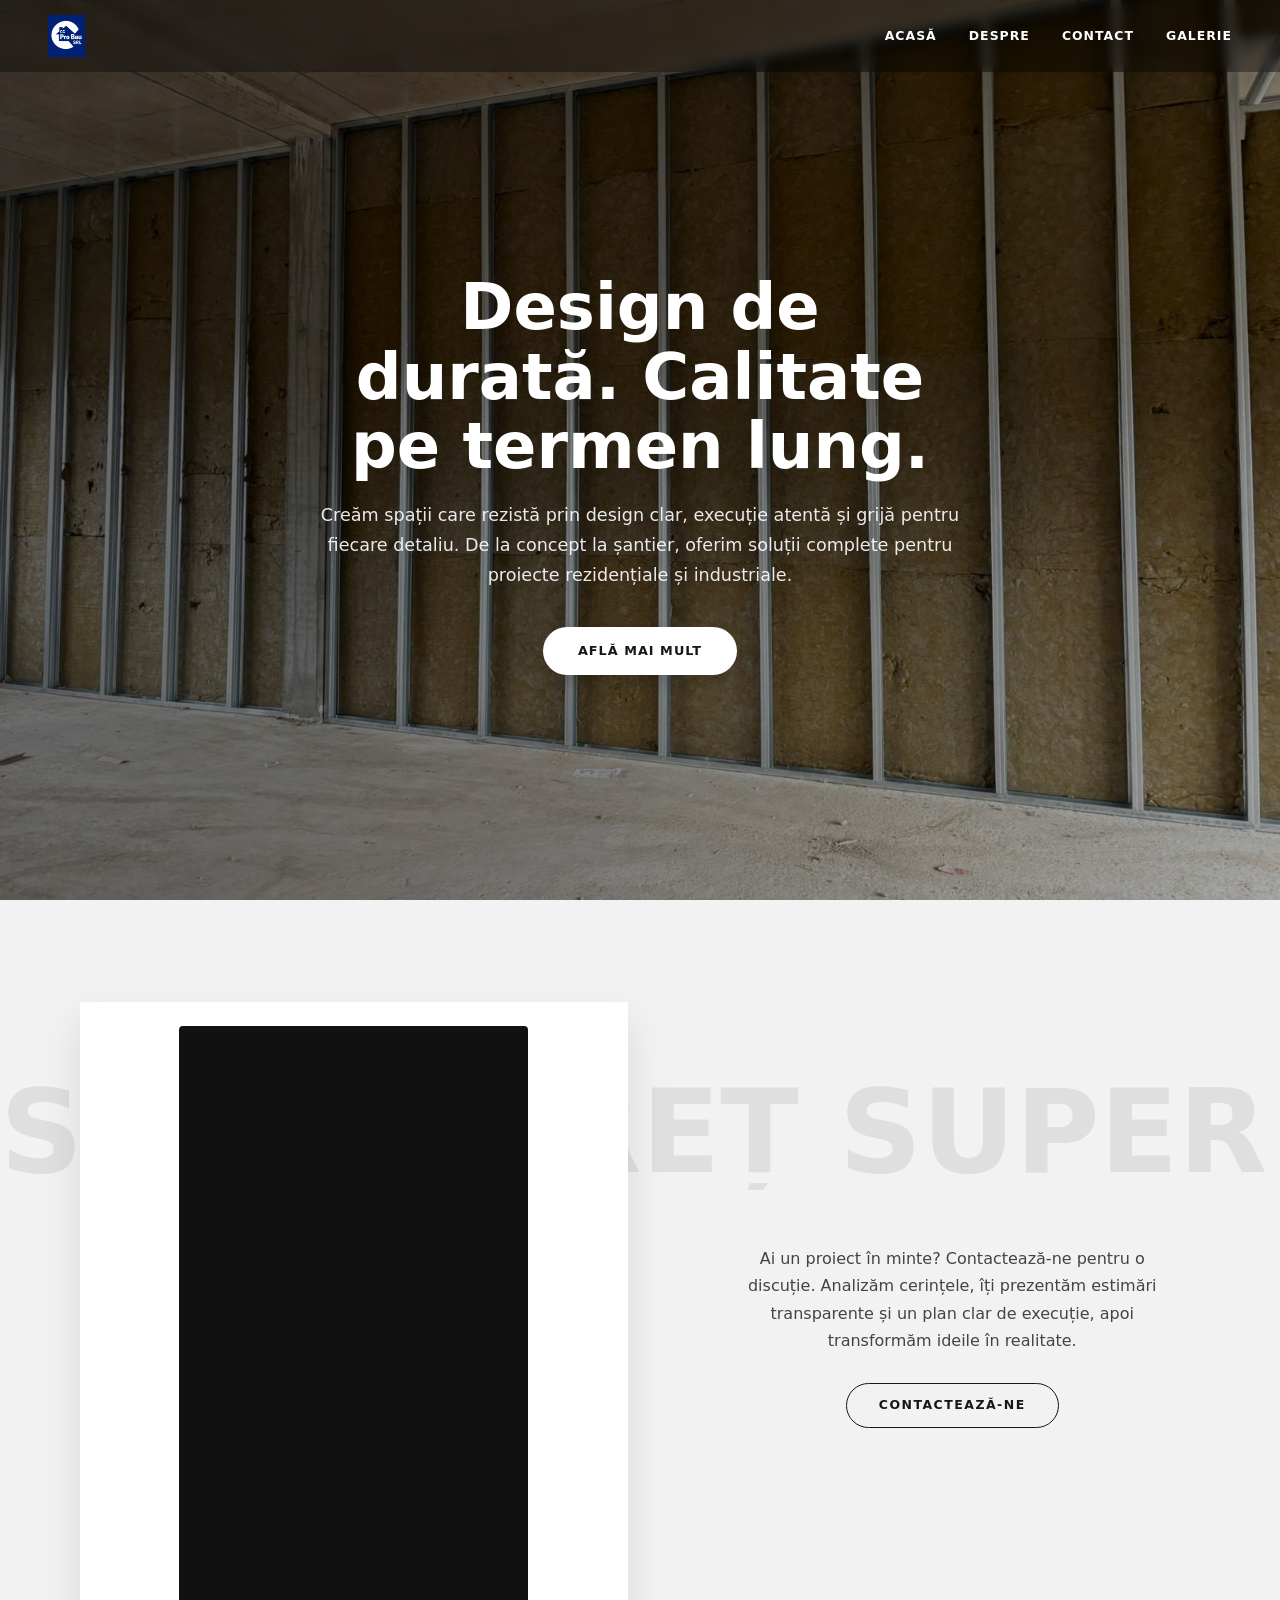
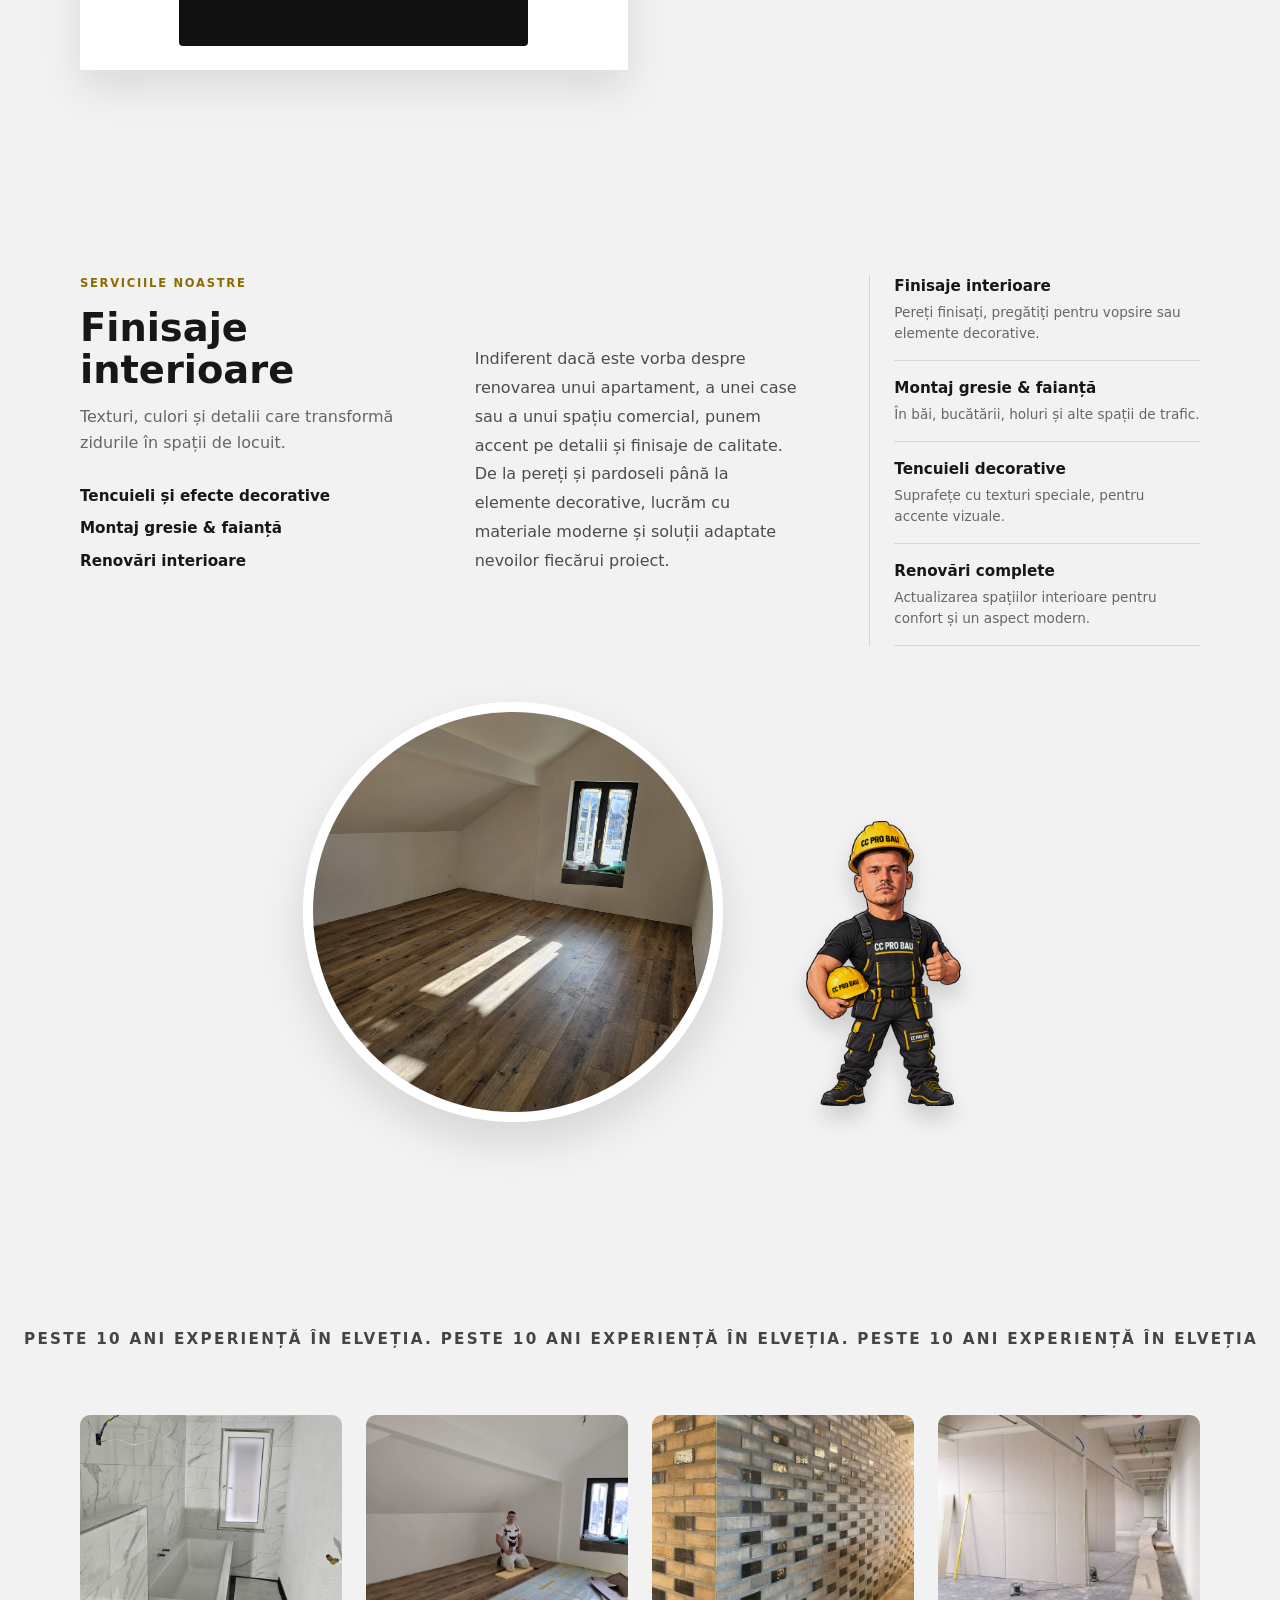
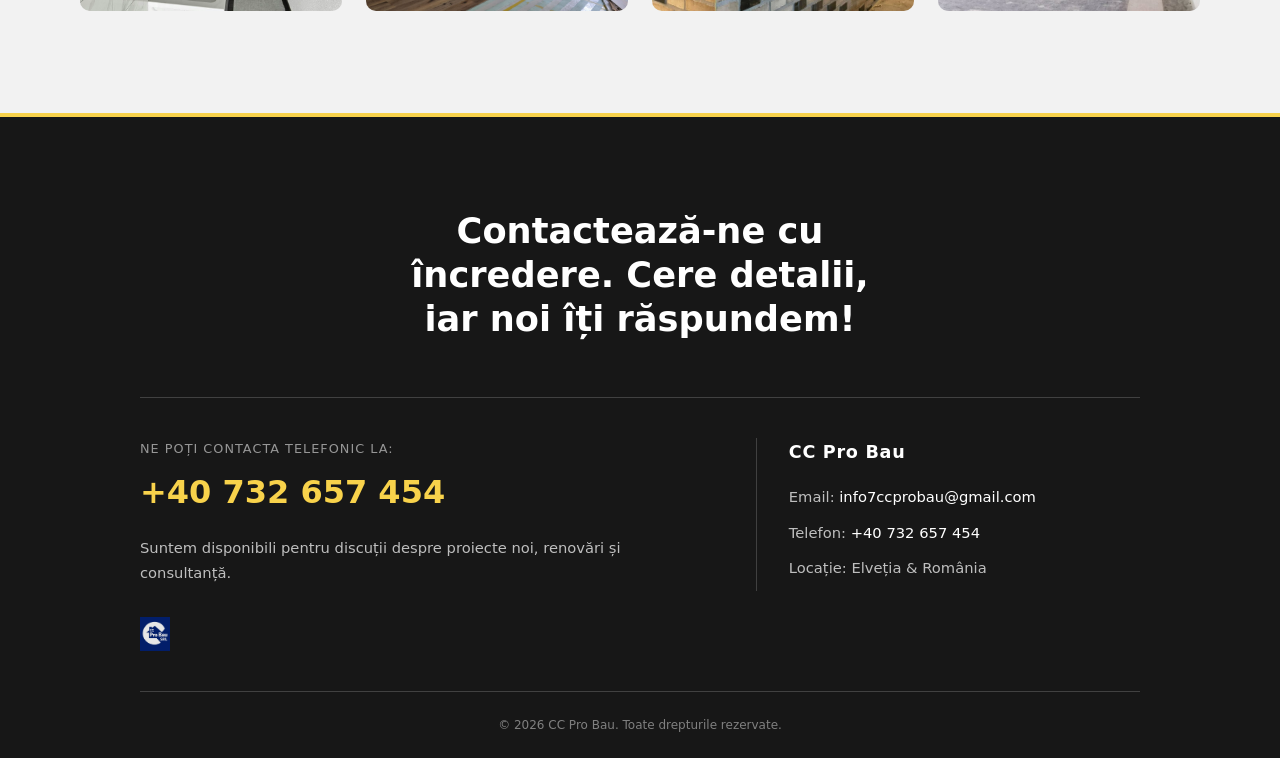
==== index.html @ 1ccd71c6 "Update index.html" ====
<!DOCTYPE html>
<html lang="ro">
<head>
    <meta charset="UTF-8">
    <meta name="viewport" content="width=device-width, initial-scale=1.0">

    <title>CC Pro Bau - Construcții și finisaje interioare</title>

    <meta
        name="description"
        content="CC Pro Bau oferă servicii de construcții, finisaje interioare și renovări în Elveția și România."
    >

    <link rel="stylesheet" href="style.css">
</head>

<body>

    <!-- HEADER + MENIU -->
    <header class="site-header">
        <div class="logo">
            <a href="#acasa" aria-label="CC Pro Bau - Acasă">
                <img
                    src="meta/logo/logo_ccprobau.png"
                    alt="Logo CC Pro Bau"
                >
            </a>
        </div>

        <nav class="main-nav" aria-label="Navigație principală">
            <a href="#acasa">Acasă</a>
            <a href="#despre">Despre</a>
            <a href="#contact">Contact</a>
            <a href="galerie.html">Galerie</a>
        </nav>
    </header>


    <main>

        <!-- SECTIUNE HERO -->
        <section id="acasa" class="hero">
            <div class="hero-overlay"></div>

            <div class="hero-content">
                <h1>
                    Design de durată. Calitate pe termen lung.
                </h1>

                <p>
                    Creăm spații care rezistă prin design clar, execuție atentă
                    și grijă pentru fiecare detaliu. De la concept la șantier,
                    oferim soluții complete pentru proiecte rezidențiale și industriale.
                </p>

                <a href="#contact" class="hero-button">
                    Află mai mult
                </a>
            </div>
        </section>


        <!-- SECTIUNE PROMO + VIDEO -->
        <section class="promo-section">
            <div class="promo-marquee" aria-hidden="true">
                <div class="promo-marquee-inner">
                    SUPER PREȚ
                    SUPER PREȚ
                    SUPER PREȚ
                    SUPER PREȚ
                    SUPER PREȚ
                    SUPER PREȚ
                    SUPER PREȚ
                    SUPER PREȚ
                    SUPER PREȚ
                    SUPER PREȚ
                </div>
            </div>

            <div class="promo-content">
                <!-- VIDEO CONTROLAT DE script.js -->
                <div class="promo-video-box">
                    <video id="promoPlaylist" autoplay muted playsinline>
                      <!--  Browserul tău nu suportă redarea videoclipurilor. -->
                    </video>
                </div>

                <div class="promo-text">
                    <p>
                        Ai un proiect în minte? Contactează-ne pentru o discuție.
                        Analizăm cerințele, îți prezentăm estimări transparente
                        și un plan clar de execuție, apoi transformăm ideile în realitate.
                    </p>

                    <a href="#contact" class="promo-button">
                        Contactează-ne
                    </a>
                </div>

            </div>
        </section>


        <!-- SECTIUNE DESPRE / SERVICII -->
        <section id="despre" class="services-section">
            <div class="services-content">

                <div class="services-text">

                    <!-- COLOANA STÂNGA -->
                    <div class="services-left-block">
                        <span class="section-label">
                            Serviciile noastre
                        </span>

                        <h2>
                            Finisaje interioare
                        </h2>

                        <p class="services-tagline">
                            Texturi, culori și detalii care transformă
                            zidurile în spații de locuit.
                        </p>

                        <h3>
                            Tencuieli și efecte decorative
                        </h3>

                        <h3>
                            Montaj gresie &amp; faianță
                        </h3>

                        <h3>
                            Renovări interioare
                        </h3>
                    </div>


                    <!-- COLOANA CENTRALĂ -->
                    <div class="services-center-block">
                        <p>
                            Indiferent dacă este vorba despre renovarea unui apartament,
                            a unei case sau a unui spațiu comercial, punem accent pe detalii
                            și finisaje de calitate.

                            De la pereți și pardoseli până la elemente decorative,
                            lucrăm cu materiale moderne și soluții adaptate
                            nevoilor fiecărui proiect.
                        </p>
                    </div>


                    <!-- COLOANA DREAPTA -->
                    <div class="services-right-block">

                        <div class="service-item">
                            <div class="service-title">
                                Finisaje interioare
                            </div>

                            <div class="service-desc">
                                Pereți finisați, pregătiți pentru vopsire
                                sau elemente decorative.
                            </div>
                        </div>

                        <div class="service-item">
                            <div class="service-title">
                                Montaj gresie &amp; faianță
                            </div>

                            <div class="service-desc">
                                În băi, bucătării, holuri și alte spații de trafic.
                            </div>
                        </div>

                        <div class="service-item">
                            <div class="service-title">
                                Tencuieli decorative
                            </div>

                            <div class="service-desc">
                                Suprafețe cu texturi speciale, pentru accente vizuale.
                            </div>
                        </div>

                        <div class="service-item">
                            <div class="service-title">
                                Renovări complete
                            </div>

                            <div class="service-desc">
                                Actualizarea spațiilor interioare pentru confort
                                și un aspect modern.
                            </div>
                        </div>

                    </div>

                </div>


                <!-- IMAGINE SERVICII -->
<div class="services-visual">
    <div class="services-image">
        <img
            src="meta/PHOTO-2026-09-03-15-33-26.jpg"
            alt="Finisaje interioare realizate de CC Pro Bau"
            loading="lazy"
        >
    </div>

    <div class="mascot">
        <img
            src="meta/mini_char/556351E5-5E4A-45DC-A8CB-64427F427617.png"
            alt="Mascota CC Pro Bau"
            loading="lazy"
        >
    </div>
</div>

            </div>
        </section>


        <!-- SECTIUNE EXPERIENȚĂ ÎN ELVEȚIA -->
        <section class="experience-section">

            <div class="experience-marquee" aria-hidden="true">
                <div class="experience-marquee-inner">
                     PESTE 10 ANI EXPERIENȚĂ ÎN ELVEȚIA.
                     PESTE 10 ANI EXPERIENȚĂ ÎN ELVEȚIA.
                     PESTE 10 ANI EXPERIENȚĂ ÎN ELVEȚIA.
                     PESTE 10 ANI EXPERIENȚĂ ÎN ELVEȚIA.
                     PESTE 10 ANI EXPERIENȚĂ ÎN ELVEȚIA.
                     PESTE 10 ANI EXPERIENȚĂ ÎN ELVEȚIA.
                     PESTE 10 ANI EXPERIENȚĂ ÎN ELVEȚIA.
                     PESTE 10 ANI EXPERIENȚĂ ÎN ELVEȚIA.
                     PESTE 10 ANI EXPERIENȚĂ ÎN ELVEȚIA.
                     PESTE 10 ANI EXPERIENȚĂ ÎN ELVEȚIA.
                </div>
            </div>

            <div class="experience-content">
                <div class="experience-grid">
                    <div class="experience-item">
                        <img
                            src="meta/PHOTO_experienta_1.jpg"
                            alt="Proiect CC Pro Bau realizat în Elveția"
                            loading="lazy"
                        >
                    </div>

                    <div class="experience-item">
                        <img
                            src="meta/PHOTO_experienta_2.jpg"
                            alt="Lucrare de construcții realizată de CC Pro Bau"
                            loading="lazy"
                        >
                    </div>

                    <div class="experience-item">
                        <img
                            src="meta/PHOTO_experienta_3.jpg"
                            alt="Finisaje interioare realizate în Elveția"
                            loading="lazy"
                        >
                    </div>

                    <div class="experience-item">
                        <img
                            src="meta/PHOTO_experienta_4.jpg"
                            alt="Proiect de renovare CC Pro Bau"
                            loading="lazy"
                        >
                    </div>
                </div>
            </div>
        </section>
    </main>

    <!-- FOOTER + CONTACT -->
    <footer id="contact" class="site-footer">
        <div class="footer-inner">

            <h2 class="footer-title">
                Contactează-ne cu încredere.
                Cere detalii, iar noi îți răspundem!
            </h2>

            <div class="contact-grid">

                <!-- COLOANA STÂNGA -->
                <div class="contact-left">
                    <p>
                        Ne poți contacta telefonic la:
                    </p>
                    <p class="contact-phone">
                        <a href="tel:+40732657454">
                            +40 732 657 454
                        </a>
                    </p>
                    <p>
                        Suntem disponibili pentru discuții despre proiecte noi,
                        renovări și consultanță.
                    </p>
                    <div class="footer-logo-small">
                        <img
                            src="meta/logo/logo_ccprobau.png"
                            alt="Logo CC Pro Bau"
                            loading="lazy"
                        >
                    </div>
                </div>
                <!-- COLOANA DREAPTA -->
                <div class="contact-right">
                    <p>
                        <strong>CC Pro Bau</strong>
                    </p>
                    <p>
                        Email:
                        <a href="mailto:info7ccprobau@gmail.com">
                            info7ccprobau@gmail.com
                        </a>
                    </p>
                    <p>
                        Telefon:
                        <a href="tel:+40732657454">
                            +40 732 657 454
                        </a>
                    </p>
                    <p>
                        Locație: Elveția &amp; România
                    </p>
                </div>
            </div>
            <div class="footer-bottom">
                &copy; 2026 CC Pro Bau.
                Toate drepturile rezervate.
            </div>
        </div>
    </footer>

    <!-- JavaScript-ul existent pentru videoclipuri -->
    <script src="script.js"></script>

</body>
</html>
---- style.css ----
:root {
    --dark: #171717;
    --dark-soft: #242424;
    --text: #292929;
    --muted: #666;
    --light: #f2f2f2;
    --white: #fff;
    --border: #d5d5d5;
    --accent: #f8d24b;
    --max-width: 1120px;
    --section-space: clamp(4rem, 8vw, 7rem);
    --header-height: 72px;
}

*,
*::before,
*::after {
    box-sizing: border-box;
    margin: 0;
    padding: 0;
}

html {
    scroll-behavior: smooth;
    scroll-padding-top: var(--header-height);
}

body {
    min-width: 320px;
    overflow-x: hidden;
    background: var(--light);
    color: var(--text);
    font-family: system-ui, -apple-system, BlinkMacSystemFont, "Segoe UI", sans-serif;
    line-height: 1.5;
}

img,
video {
    display: block;
    max-width: 100%;
}

section,
footer {
    scroll-margin-top: var(--header-height);
}

/* =========================================================
   HEADER
   ========================================================= */

.site-header {
    position: fixed;
    inset: 0 0 auto;
    z-index: 100;

    display: flex;
    align-items: center;
    justify-content: space-between;

    min-height: var(--header-height);
    padding: .75rem clamp(1rem, 4vw, 3rem);

    background: rgba(0, 0, 0, .35);
    color: var(--white);

    backdrop-filter: blur(6px);
    -webkit-backdrop-filter: blur(6px);
}

.logo,
.logo a {
    display: flex;
    align-items: center;
}

.logo a {
    line-height: 0;
}

.logo img {
    width: auto;
    height: 42px;
}

.main-nav {
    display: flex;
    align-items: center;
    gap: clamp(.8rem, 2.5vw, 2rem);
}

.main-nav a {
    position: relative;
    padding: .5rem 0;

    color: var(--white);
    text-decoration: none;
    text-transform: uppercase;

    font-size: .78rem;
    font-weight: 600;
    letter-spacing: .08em;

    transition: color .25s ease;
}

.main-nav a::after {
    position: absolute;
    right: 0;
    bottom: 0;
    left: 0;

    height: 2px;
    background: var(--accent);
    content: "";

    transform: scaleX(0);
    transition: transform .25s ease;
}

.main-nav a:hover,
.main-nav a:focus-visible {
    color: var(--accent);
}

.main-nav a:hover::after,
.main-nav a:focus-visible::after {
    transform: scaleX(1);
}

/* =========================================================
   HERO
   ========================================================= */

.hero {
    position: relative;

    display: flex;
    align-items: center;
    justify-content: center;

    min-height: 100svh;
    padding: 8rem 1.5rem 5rem;

    background: url("meta/PHOTO_perete_cu_bare.jpg") center / cover;
    color: var(--white);
}

.hero-overlay {
    position: absolute;
    inset: 0;
    background: linear-gradient(
        135deg,
        rgba(0, 0, 0, .68),
        rgba(0, 0, 0, .32)
    );
}

.hero-content {
    position: relative;
    z-index: 1;
    width: min(100%, 760px);
    text-align: center;
}

.hero-content h1 {
    margin-bottom: 1.25rem;
    color: var(--white);
    font-size: clamp(2.4rem, 5vw, 4.5rem);
    font-weight: 650;
    line-height: 1.08;
    text-wrap: balance;
}

.hero-content p {
    max-width: 660px;
    margin: 0 auto 2.25rem;
    color: rgba(255, 255, 255, .9);
    font-size: clamp(.98rem, 1.5vw, 1.1rem);
    line-height: 1.7;
}

/* =========================================================
   BUTOANE
   ========================================================= */

.hero-button,
.promo-button {
    display: inline-block;
    text-decoration: none;
    text-transform: uppercase;
    cursor: pointer;
    transition: .25s ease;
}

.hero-button {
    padding: .9rem 2.2rem;
    border-radius: 999px;
    background: var(--white);
    color: var(--dark);
    font-size: .8rem;
    font-weight: 700;
    letter-spacing: .08em;
    box-shadow: 0 8px 20px rgba(0, 0, 0, .18);
    animation: pulse 2.4s ease-in-out infinite;
}

.hero-button:hover {
    background: var(--accent);
    transform: translateY(-3px);
    box-shadow: 0 12px 26px rgba(0, 0, 0, .3);
}

.promo-button {
    padding: .75rem 2rem;
    border: 1px solid var(--dark);
    border-radius: 999px;
    background: transparent;
    color: var(--dark);
    font-size: .78rem;
    font-weight: 600;
    letter-spacing: .12em;
}

.promo-button:hover {
    background: var(--dark);
    color: var(--white);
    transform: translateY(-3px);
    box-shadow: 0 8px 20px rgba(0, 0, 0, .2);
}

@keyframes pulse {
    0%,
    100% {
        transform: scale(1);
        box-shadow: 0 0 0 rgba(0, 0, 0, 0);
    }

    50% {
        transform: scale(1.02);
        box-shadow: 0 8px 18px rgba(0, 0, 0, .22);
    }
}

/* =========================================================
   PROMO + VIDEO VERTICAL
   ========================================================= */

.promo-section {
    position: relative;
    isolation: isolate;
    overflow: hidden;

    padding: var(--section-space) 1.5rem;
    background: var(--light);
}

.promo-marquee {
    position: absolute;
    top: 20%;
    left: 0;
    z-index: -1;

    width: 100%;
    overflow: hidden;

    color: rgba(0, 0, 0, .08);
    font-size: clamp(3rem, 9vw, 8rem);
    font-weight: 800;
    line-height: 1;
    pointer-events: none;
    white-space: nowrap;
}

.promo-marquee-inner {
    display: inline-block;
    min-width: max-content;
    animation: promo-scroll 28s linear infinite;
}

@keyframes promo-scroll {
    from {
        transform: translateX(0);
    }

    to {
        transform: translateX(-50%);
    }
}

.promo-content {
    display: grid;
    grid-template-columns: minmax(0, 1.05fr) minmax(280px, .95fr);
    align-items: center;
    gap: clamp(2rem, 6vw, 5rem);

    width: min(100%, var(--max-width));
    margin: auto;
}

/* Caseta se adaptește videoclipului vertical */

.promo-video-box {
    display: flex;
    align-items: center;
    justify-content: center;

    width: 100%;
    min-height: 0;
    padding: clamp(.8rem, 2vw, 1.5rem);

    background: var(--white);
    box-shadow: 0 18px 40px rgba(0, 0, 0, .1);
}

/* Format vertical de telefon */

.promo-video-box video {
    width: auto;
    height: min(70vh, 620px);
    max-width: 100%;
    aspect-ratio: 9 / 16;

    background: #111;
    border-radius: 4px;

    object-fit: contain;
}

.promo-text {
    width: min(100%, 430px);
    margin: auto;
    text-align: center;
}

.promo-text p {
    margin-bottom: 1.8rem;
    color: #444;
    line-height: 1.7;
}

/* =========================================================
   SERVICII
   ========================================================= */

.services-section {
    padding: var(--section-space) 1.5rem;
    background: var(--light);
}

.services-content {
    display: flex;
    flex-direction: column;
    gap: 3.5rem;

    width: min(100%, var(--max-width));
    margin: auto;
}

.services-text {
    display: grid;
    grid-template-columns: repeat(3, minmax(0, 1fr));
    align-items: start;
    gap: clamp(2rem, 5vw, 4rem);
}

.services-left-block,
.services-center-block,
.services-right-block {
    min-width: 0;
}

.section-label {
    display: block;
    margin-bottom: .9rem;

    color: #8a6d00;
    font-size: .72rem;
    font-weight: 800;
    letter-spacing: .15em;
    text-transform: uppercase;
}

.services-left-block h2 {
    margin-bottom: .8rem;
    color: var(--dark);
    font-size: clamp(1.8rem, 3vw, 2.6rem);
    line-height: 1.1;
}

.services-tagline {
    margin-bottom: 1.8rem;
    color: var(--muted);
    line-height: 1.65;
}

.services-left-block h3 {
    margin-bottom: .7rem;
    color: var(--dark);
    font-size: .95rem;
    line-height: 1.4;
}

.services-center-block {
    align-self: center;
}

.services-center-block p {
    color: #4c4c4c;
    line-height: 1.8;
}

.services-right-block {
    padding-left: 1.5rem;
    border-left: 1px solid var(--border);
}

.service-item {
    padding-bottom: 1rem;
    border-bottom: 1px solid #d8d8d8;
}

.service-item + .service-item {
    margin-top: 1rem;
}

.service-title {
    margin-bottom: .25rem;
    color: var(--dark);
    font-size: .95rem;
    font-weight: 700;
}

.service-desc {
    color: var(--muted);
    font-size: .85rem;
    line-height: 1.55;
}

.services-visual {
    display: flex;
    align-items: center;
    justify-content: center;
    gap: clamp(1rem, 5vw, 4rem);
    min-height: 360px;
}
.services-image {
    flex: 0 1 420px;
}

.services-image img {
    width: min(100%, 420px);
    aspect-ratio: 1;
    border: 10px solid var(--white);
    border-radius: 50%;

    object-fit: cover;
    box-shadow: 0 20px 45px rgba(0, 0, 0, .12);
}

.mascot {
    flex: 0 1 190px;
    mix-blend-mode: multiply;
    align-self: flex-end;
    margin-bottom: 1rem;
}

.mascot img {
    width: 100%;
    height: auto;
    object-fit: contain;
    filter: drop-shadow(0 12px 10px rgba(0, 0, 0, .16));
    transform-origin: bottom center;
    transition: transform .3s ease;
}

.mascot img:hover {
    transform: translateY(-8px) rotate(2deg);
}
/* =========================================================
   EXPERIENȚĂ
   ========================================================= */

.experience-section {
    overflow: hidden;
    padding: var(--section-space) 1.5rem;
    background: var(--light);
}

.experience-marquee {
    width: 100%;
    margin-bottom: clamp(2rem, 5vw, 4rem);
    overflow: hidden;
    white-space: nowrap;
}

.experience-marquee-inner {
    display: inline-block;
    min-width: max-content;

    color: rgba(0, 0, 0, .72);
    font-size: .95rem;
    font-weight: 600;
    letter-spacing: .15em;
    text-transform: uppercase;

    animation: experience-scroll 30s linear infinite;
}

@keyframes experience-scroll {
    from {
        transform: translateX(-50%);
    }

    to {
        transform: translateX(0);
    }
}

.experience-content {
    width: min(100%, var(--max-width));
    margin: auto;
}

.experience-grid {
    display: grid;
    grid-template-columns: repeat(4, minmax(0, 1fr));
    gap: clamp(.8rem, 2vw, 1.5rem);
}

.experience-item {
    overflow: hidden;
    border-radius: 10px;
    background: #ddd;
}

.experience-item img {
    width: 100%;
    aspect-ratio: 4 / 3;
    object-fit: cover;
    transition: transform .4s ease;
}

.experience-item:hover img {
    transform: scale(1.05);
}

/* =========================================================
   FOOTER ÎMBUNĂTĂȚIT
   ========================================================= */

.site-footer {
    position: relative;
    padding: clamp(4rem, 8vw, 6rem) 1.5rem 1.5rem;
    background: var(--dark);
    color: var(--white);
}

.site-footer::before {
    position: absolute;
    top: 0;
    right: 0;
    left: 0;

    height: 4px;
    background: var(--accent);
    content: "";
}

.footer-inner {
    width: min(100%, 1000px);
    margin: auto;
}

.footer-title {
    max-width: 650px;
    margin: 0 auto 3.5rem;

    color: var(--white);
    font-size: clamp(1.5rem, 3vw, 2.2rem);
    font-weight: 600;
    line-height: 1.25;
    text-align: center;
    text-wrap: balance;
}

.contact-grid {
    display: grid;
    grid-template-columns: minmax(0, 1.15fr) minmax(280px, .85fr);
    gap: clamp(2rem, 8vw, 6rem);
    align-items: start;

    padding: 2.5rem 0;
    border-top: 1px solid rgba(255, 255, 255, .18);
    border-bottom: 1px solid rgba(255, 255, 255, .18);
}

.contact-left,
.contact-right {
    min-width: 0;
}

.contact-left {
    padding-right: 1rem;
}

.contact-left p,
.contact-right p {
    color: rgba(255, 255, 255, .72);
    font-size: .92rem;
    line-height: 1.7;
}

.contact-left p:first-child {
    margin-bottom: .3rem;
    color: rgba(255, 255, 255, .55);
    font-size: .8rem;
    text-transform: uppercase;
    letter-spacing: .08em;
}

.contact-phone {
    margin: .2rem 0 1rem;
}

.contact-phone a {
    color: var(--accent);
    font-size: clamp(1.5rem, 3vw, 2rem);
    font-weight: 700;
    text-decoration: none;
}

.contact-phone a:hover {
    color: var(--white);
}

.contact-right {
    padding-left: 2rem;
    border-left: 1px solid rgba(255, 255, 255, .18);
}

.contact-right p {
    margin-bottom: .65rem;
}

.contact-right p:first-child {
    margin-bottom: 1rem;
}

.contact-right strong {
    color: var(--white);
    font-size: 1.1rem;
    letter-spacing: .04em;
}

.contact-right a {
    color: var(--white);
    overflow-wrap: anywhere;
    text-decoration: none;
}

.contact-right a:hover {
    color: var(--accent);
    text-decoration: underline;
}

.footer-logo-small {
    margin-top: 2rem;
}

.footer-logo-small img {
    width: auto;
    height: 34px;
    opacity: .9;
}

.footer-bottom {
    padding-top: 1.5rem;
    color: rgba(255, 255, 255, .45);
    font-size: .75rem;
    text-align: center;
}

/* =========================================================
   GALERIE
   ========================================================= */

.gallery-page {
    min-height: 100vh;
    padding: calc(var(--header-height) + 5rem) 1.5rem 6rem;
    background: var(--light);
}

.gallery-intro {
    width: min(100%, var(--max-width));
    margin: 0 auto 3rem;
    text-align: center;
}

.gallery-intro h1 {
    margin-bottom: 1rem;
    color: var(--dark);
    font-size: clamp(2.2rem, 5vw, 4rem);
    line-height: 1.1;
}

.gallery-intro p:last-child {
    color: var(--muted);
}

.gallery-grid {
    display: grid;
    grid-template-columns: repeat(3, minmax(0, 1fr));
    gap: 1rem;

    width: min(100%, var(--max-width));
    margin: auto;
}

.gallery-item {
    position: relative;
    overflow: hidden;
    margin: 0;

    border-radius: 10px;
    background: #ddd;
    box-shadow: 0 8px 20px rgba(0, 0, 0, .08);
}

.gallery-item img {
    width: 100%;
    aspect-ratio: 4 / 3;
    object-fit: cover;
    transition: transform .4s ease, filter .4s ease;
}

.gallery-item figcaption {
    position: absolute;
    right: 0;
    bottom: 0;
    left: 0;

    padding: 1.2rem 1rem .9rem;
    background: linear-gradient(to top, rgba(0, 0, 0, .78), transparent);

    color: var(--white);
    font-size: .85rem;
    font-weight: 600;

    transform: translateY(100%);
    transition: transform .3s ease;
}

.gallery-item:hover img {
    filter: brightness(.8);
    transform: scale(1.05);
}

.gallery-item:hover figcaption {
    transform: translateY(0);
}

/* =========================================================
   TABLETĂ
   ========================================================= */

@media (max-width: 900px) {
    .services-text {
        grid-template-columns: repeat(2, minmax(0, 1fr));
    }

    .services-left-block {
        grid-column: 1;
    }

    .services-center-block {
        grid-column: 2;
        align-self: start;
    }

    .services-right-block {
        grid-column: 1 / -1;
        padding-top: 1.5rem;
        padding-left: 0;
        border-top: 1px solid var(--border);
        border-left: 0;
    }

    .experience-grid,
    .gallery-grid {
        grid-template-columns: repeat(2, minmax(0, 1fr));
    }

    .gallery-item figcaption {
        transform: translateY(0);
    }
}

/* =========================================================
   MOBIL
   ========================================================= */

@media (max-width: 768px) {
    :root {
        --header-height: 116px;
    }

    .site-header {
        align-items: flex-start;
        flex-direction: column;
        gap: .65rem;
        padding-block: .8rem;
        background: rgba(0, 0, 0, .42);
    }

    .logo img {
        height: 36px;
    }

    .main-nav {
        justify-content: space-between;
        width: 100%;
        gap: .5rem;
    }

    .main-nav a {
        font-size: .68rem;
    }

    .hero {
        padding-top: 9rem;
    }

    .promo-content,
    .contact-grid {
        grid-template-columns: 1fr;
    }

    .promo-text {
        width: min(100%, 560px);
    }

    .promo-marquee {
        top: 34%;
        font-size: 3rem;
    }

    /* Video vertical pe mobil */

    .promo-video-box video {
        height: min(72svh, 600px);
        max-height: 600px;
    }

    .contact-grid {
        gap: 2.5rem;
    }

    .contact-left {
        padding-right: 0;
    }

    .contact-right {
        padding-top: 2rem;
        padding-left: 0;
        border-top: 1px solid rgba(255, 255, 255, .18);
        border-left: 0;
    }

    .gallery-page {
        padding-top: calc(var(--header-height) + 4rem);
    }
}

@media (max-width: 600px) {
    .services-text,
    .experience-grid,
    .gallery-grid {
        grid-template-columns: 1fr;
    }

    .services-left-block,
    .services-center-block,
    .services-right-block {
        grid-column: 1 / -1;
    }

    .services-center-block {
        text-align: left;
    }
    
    .services-visual {
        flex-direction: column;
        gap: 1rem;
        min-height: 0;
    }

    .services-image {
        flex-basis: auto;
    }

    .services-image img {
        width: min(100%, 300px);
    }

    .mascot {
        width: min(100%, 150px);
        flex-basis: auto;
        align-self: center;
        margin-bottom: 0;
    }
    
    .experience-item img,
    .gallery-item img {
        aspect-ratio: 16 / 10;
    }

    .promo-video-box {
        padding: .75rem;
    }

    .promo-video-box video {
        height: min(78svh, 560px);
    }
}

/* =========================================================
   FOCUS ȘI ACCESIBILITATE
   ========================================================= */

:focus-visible {
    outline: 3px solid var(--accent);
    outline-offset: 4px;
}

@media (prefers-reduced-motion: reduce) {
    html {
        scroll-behavior: auto;
    }

    *,
    *::before,
    *::after {
        animation-duration: .01ms !important;
        animation-iteration-count: 1 !important;
        transition-duration: .01ms !important;
    }
}
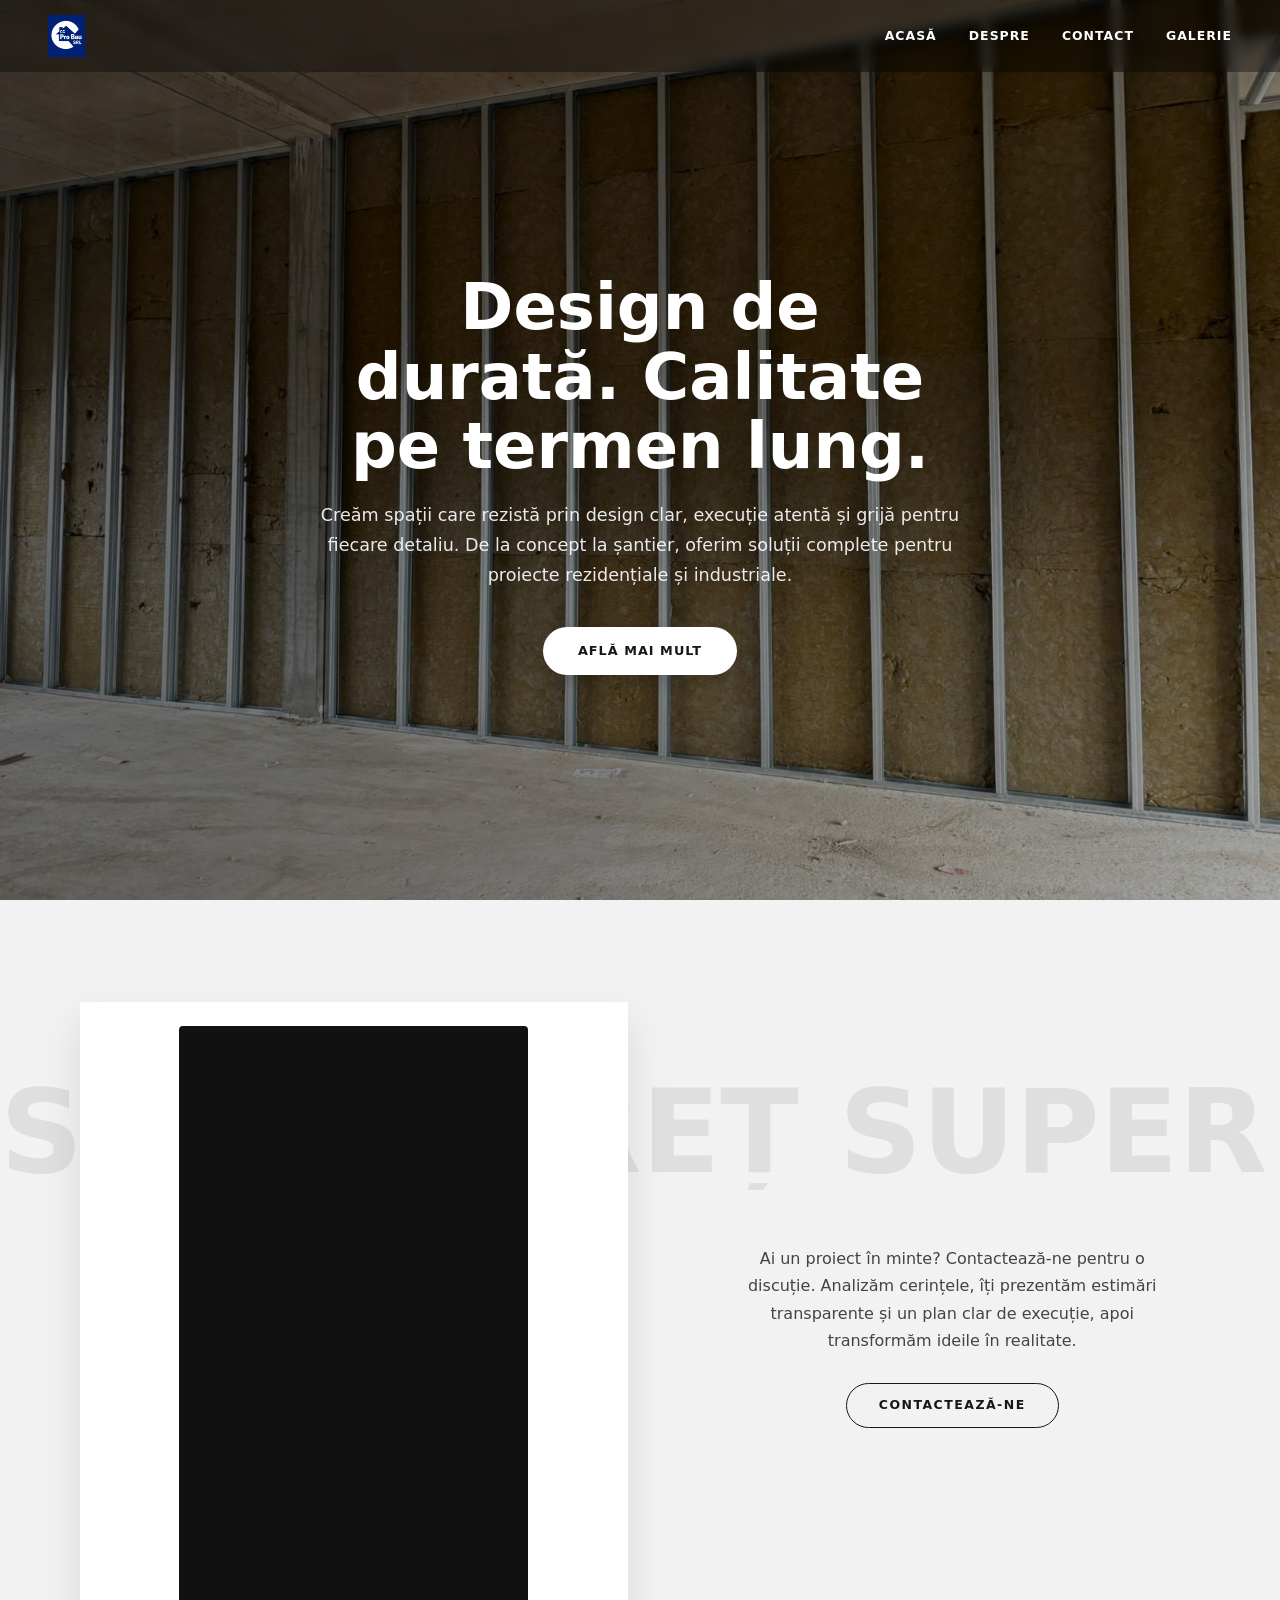
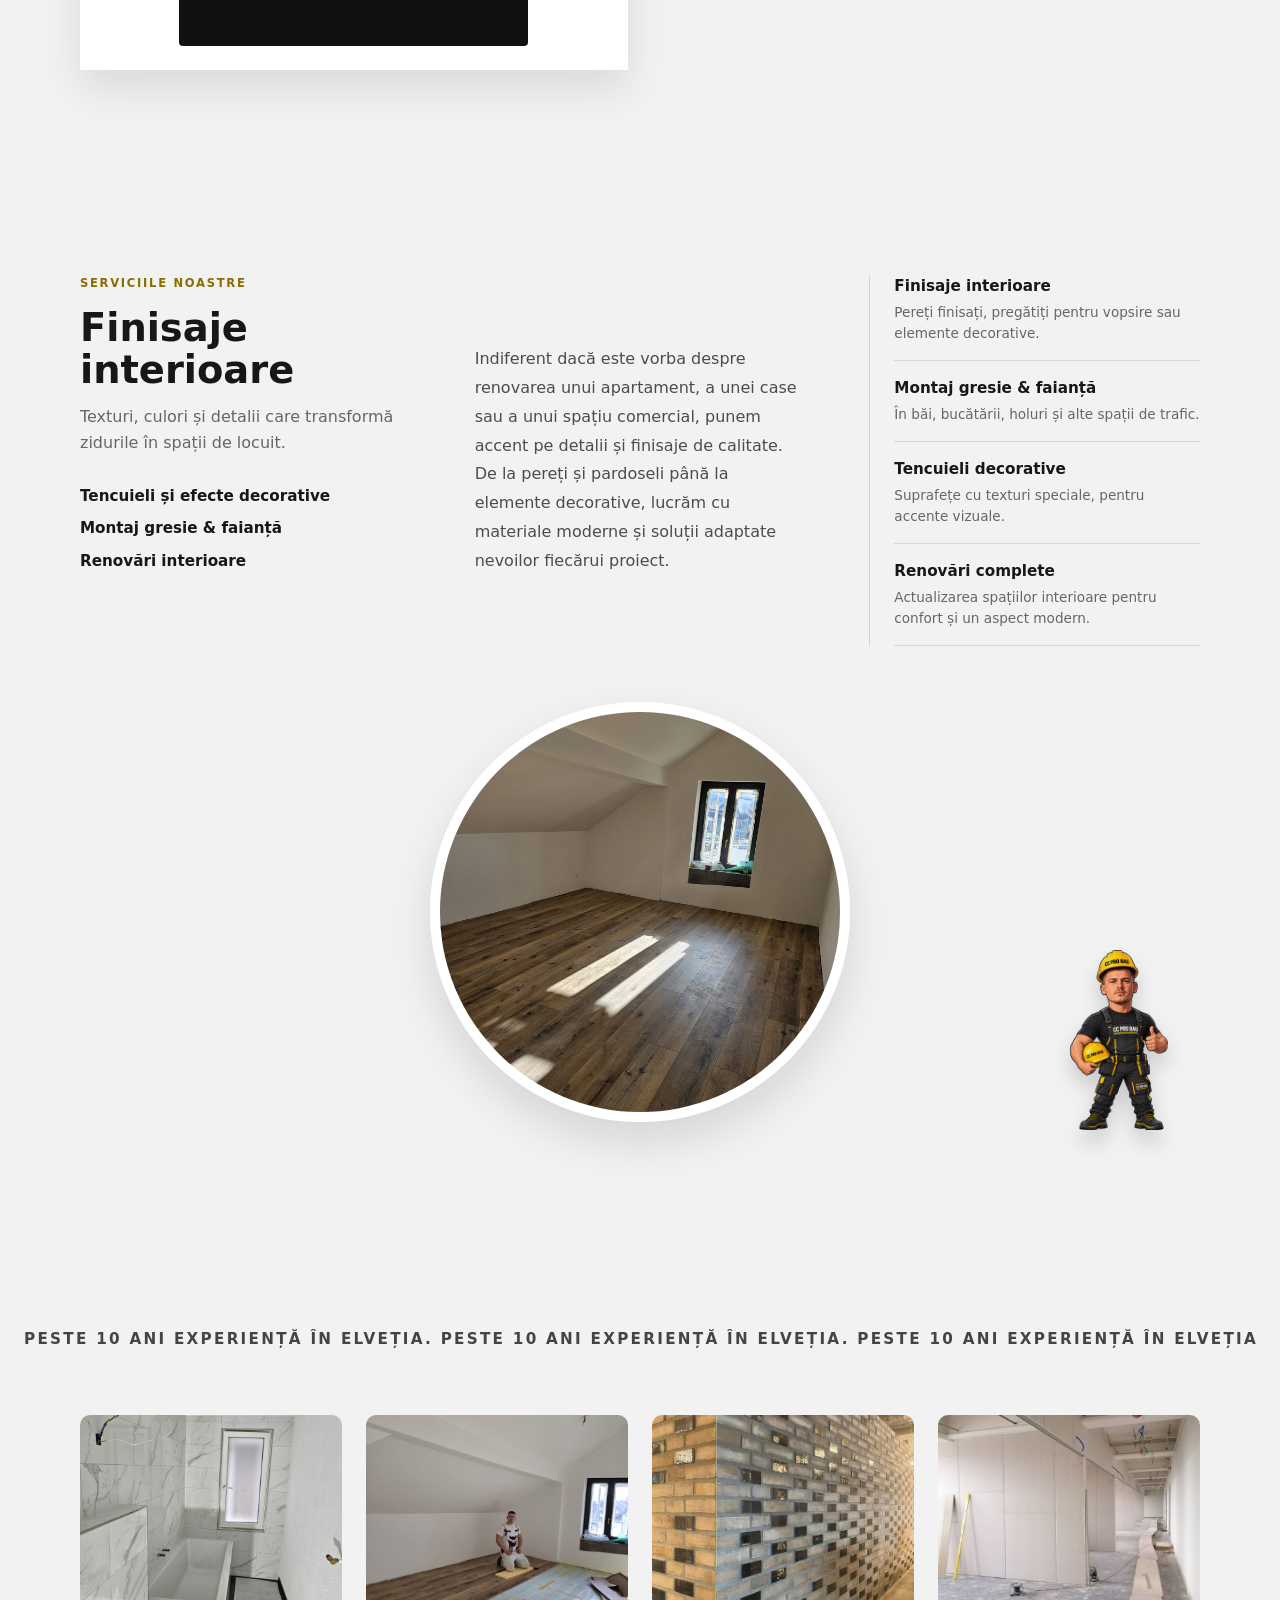
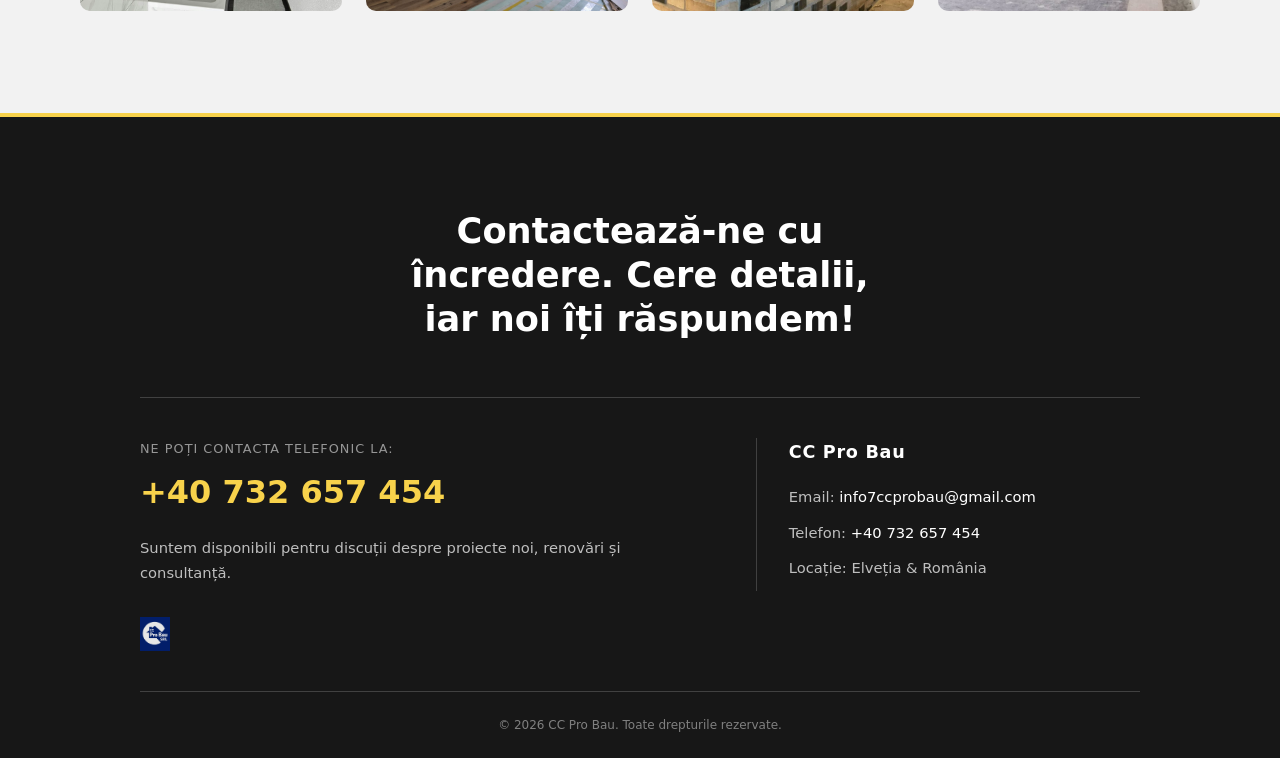
==== commit ebd0056f: "Update index.html" ====
--- a/index.html
+++ b/index.html
@@ -238,6 +238,9 @@
                      PESTE 10 ANI EXPERIENȚĂ ÎN ELVEȚIA.
                      PESTE 10 ANI EXPERIENȚĂ ÎN ELVEȚIA.
                      PESTE 10 ANI EXPERIENȚĂ ÎN ELVEȚIA.
+                     PESTE 10 ANI EXPERIENȚĂ ÎN ELVEȚIA.
+                     PESTE 10 ANI EXPERIENȚĂ ÎN ELVEȚIA.
+                     PESTE 10 ANI EXPERIENȚĂ ÎN ELVEȚIA.
                 </div>
             </div>
 
--- a/style.css
+++ b/style.css
@@ -438,14 +438,15 @@
 }
 
 .services-visual {
+    position: relative;
     display: flex;
-    align-items: center;
     justify-content: center;
-    gap: clamp(1rem, 5vw, 4rem);
     min-height: 360px;
 }
 .services-image {
-    flex: 0 1 420px;
+    display: flex;
+    justify-content: center;
+    width: 100%;
 }
 
 .services-image img {
@@ -453,16 +454,18 @@
     aspect-ratio: 1;
     border: 10px solid var(--white);
     border-radius: 50%;
-
     object-fit: cover;
     box-shadow: 0 20px 45px rgba(0, 0, 0, .12);
 }
 
 .mascot {
-    flex: 0 1 190px;
+    position: absolute;
+    right: 2%;
+    bottom: -0.5rem;
+    z-index: 2;
     mix-blend-mode: multiply;
-    align-self: flex-end;
-    margin-bottom: 1rem;
+    width: 120px;
+    max-width: 22%;
 }
 
 .mascot img {
@@ -470,12 +473,11 @@
     height: auto;
     object-fit: contain;
     filter: drop-shadow(0 12px 10px rgba(0, 0, 0, .16));
-    transform-origin: bottom center;
     transition: transform .3s ease;
 }
 
 .mascot img:hover {
-    transform: translateY(-8px) rotate(2deg);
+    transform: translateY(-5px) rotate(2deg);
 }
 /* =========================================================
    EXPERIENȚĂ
@@ -794,6 +796,13 @@
     .gallery-item figcaption {
         transform: translateY(0);
     }
+
+    .mascot {
+        right: 5%;
+        bottom: 0;
+        width: 105px;
+        max-width: 20%;
+    }
 }
 
 /* =========================================================
@@ -904,10 +913,10 @@
     }
 
     .mascot {
-        width: min(100%, 150px);
-        flex-basis: auto;
-        align-self: center;
-        margin-bottom: 0;
+        right: 3%;
+        bottom: 0;
+        width: 82px;
+        max-width: none;
     }
     
     .experience-item img,
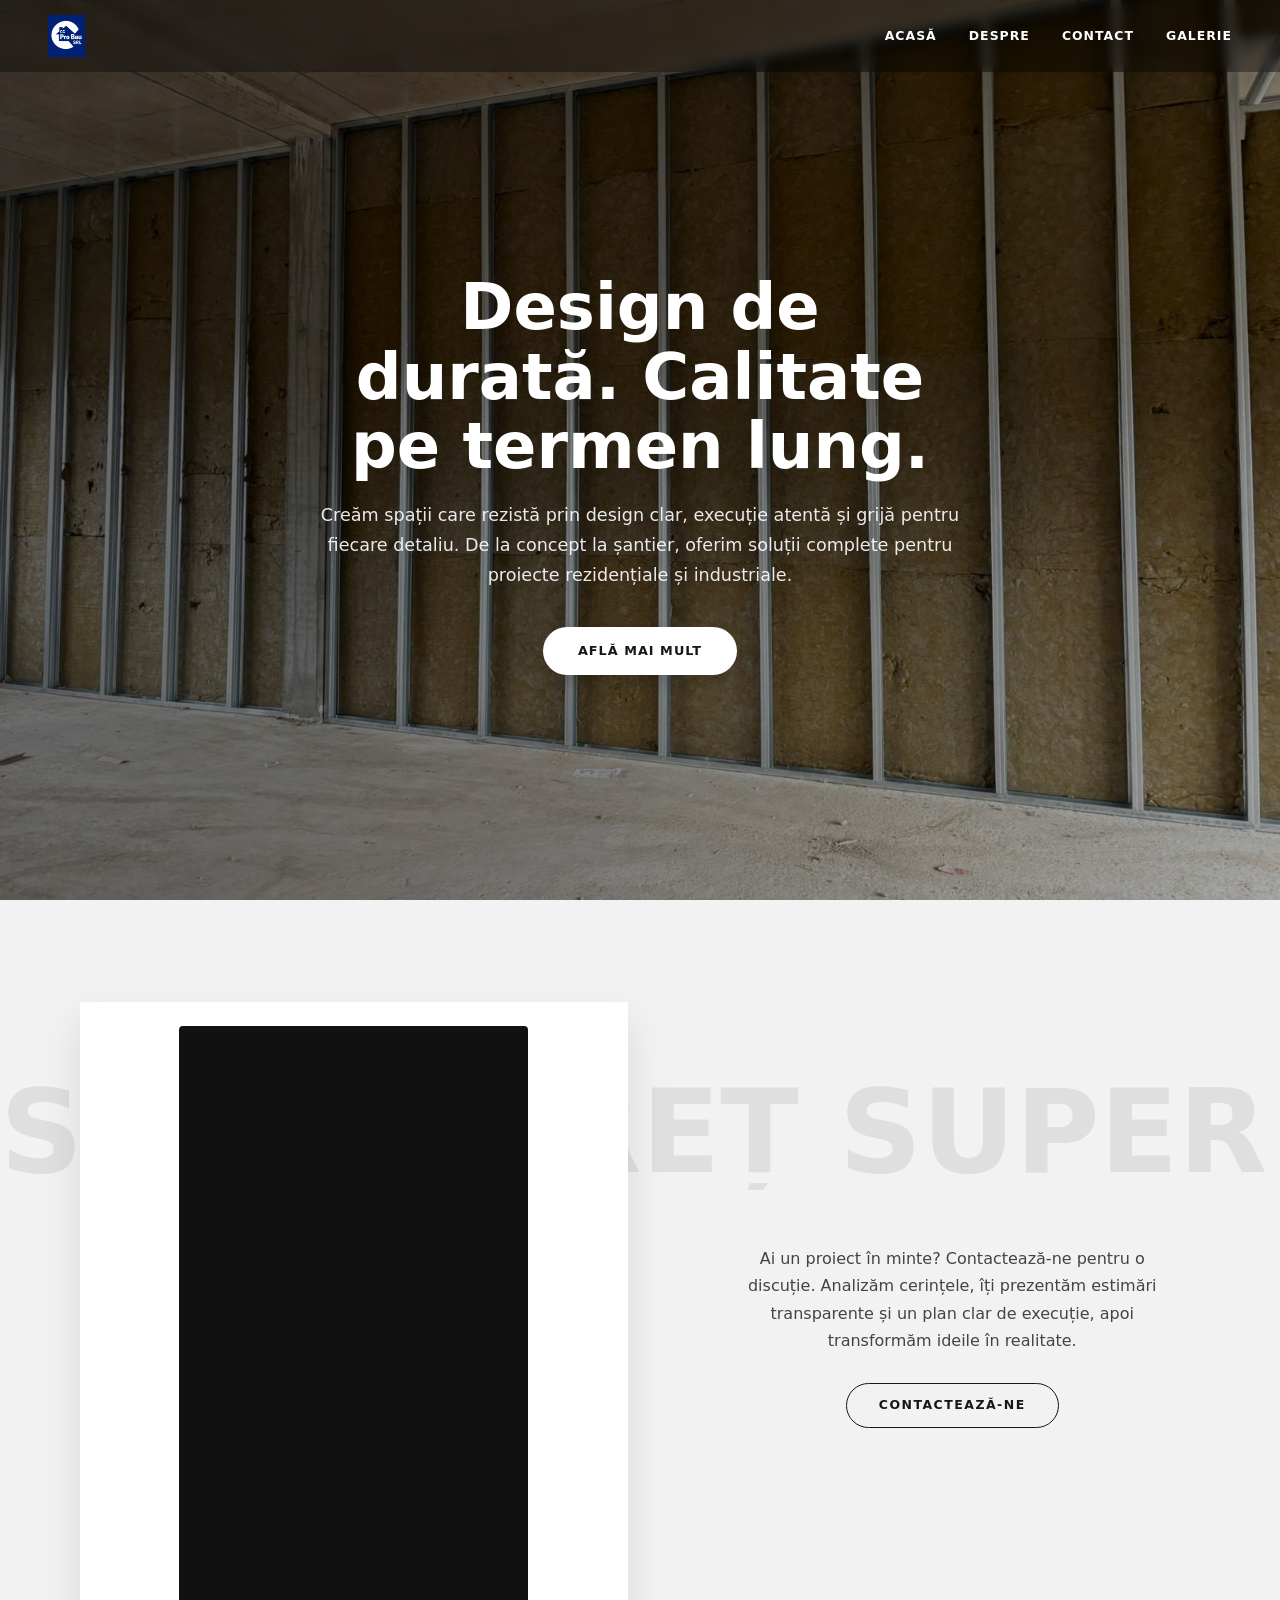
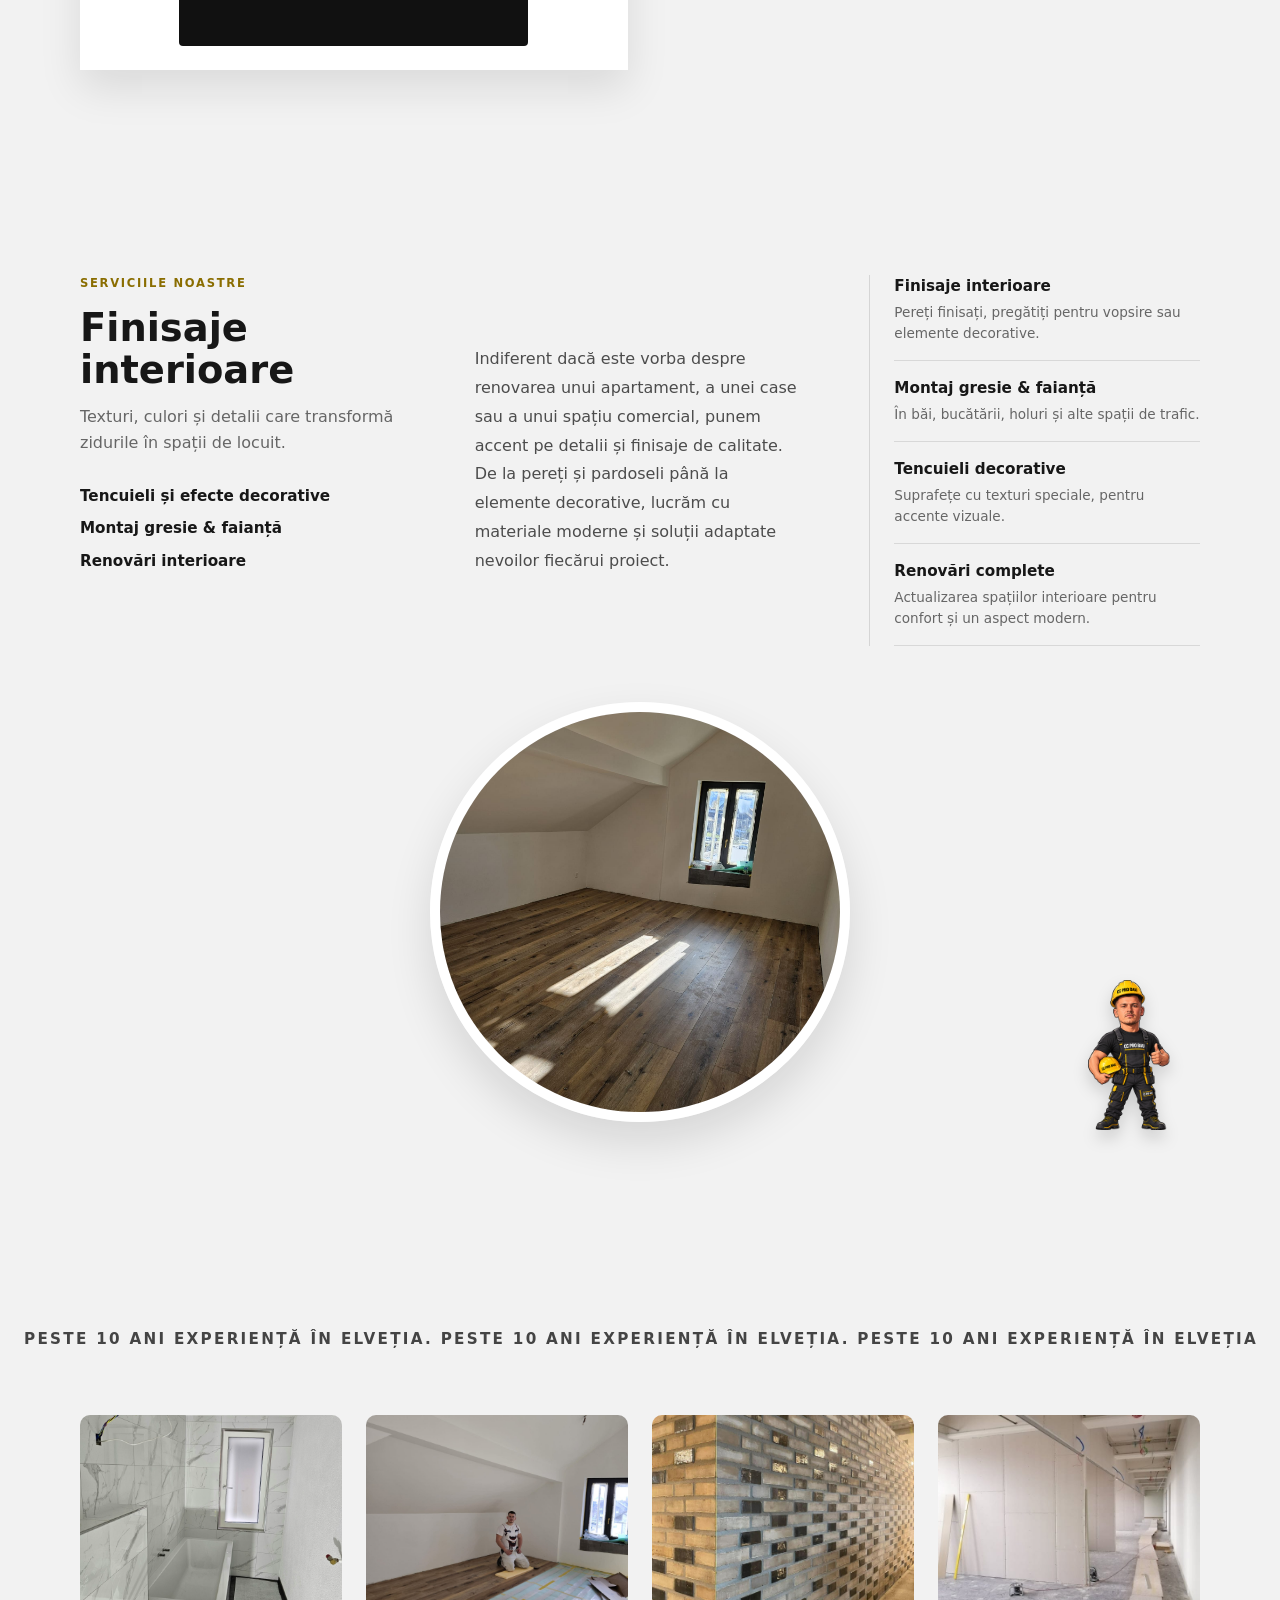
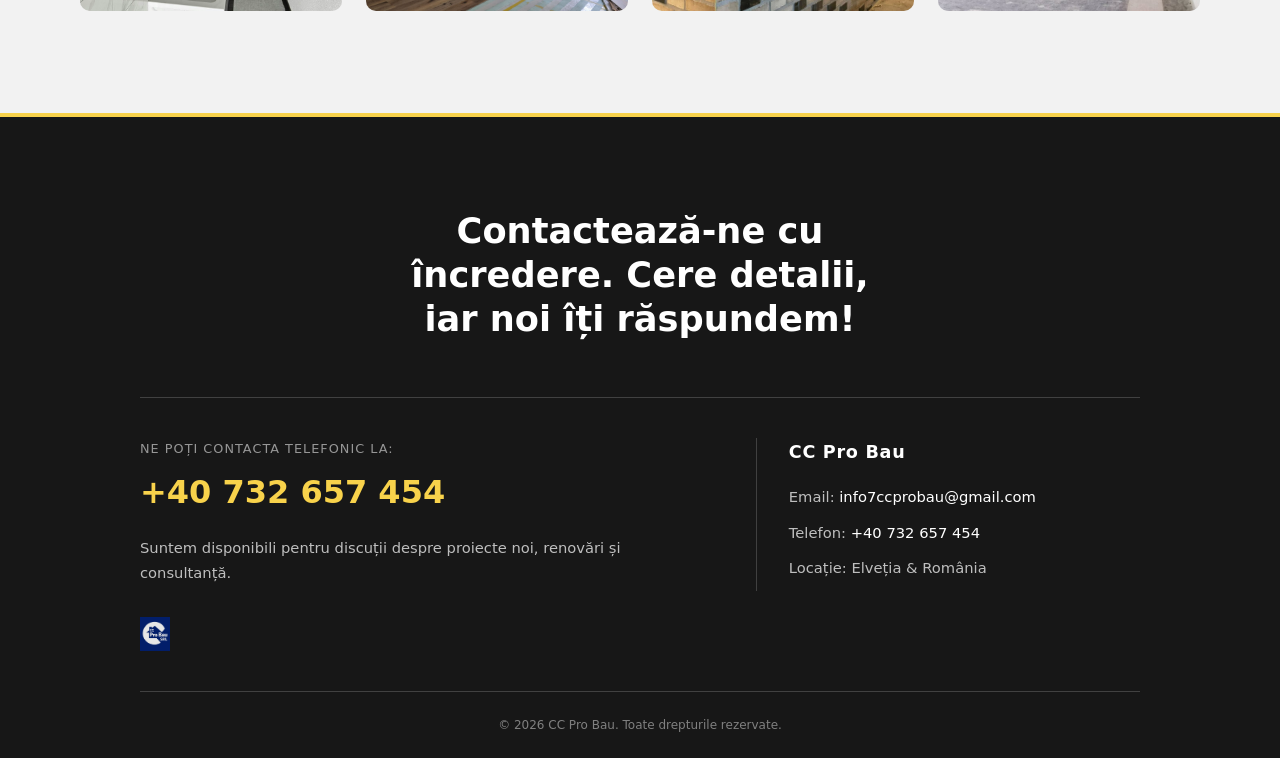
==== commit 1ee6cfac: "Update index.html" ====
--- a/index.html
+++ b/index.html
@@ -8,10 +8,40 @@
 
     <meta
         name="description"
-        content="CC Pro Bau oferă servicii de construcții, finisaje interioare și renovări în Elveția și România."
-    >
-
+        content="CC Pro Bau oferă servicii de construcții, renovări și finisaje interioare în Elveția și România."
+    >
+
+    <link rel="canonical" href="https://fanania.github.io/page/">
     <link rel="stylesheet" href="style.css">
+
+    <!-- Open Graph: Facebook, WhatsApp, Messenger, LinkedIn -->
+    <meta property="og:type" content="website">
+    <meta property="og:url" content="https://fanania.github.io/page/">
+    <meta property="og:title" content="CC Pro Bau - Construcții și finisaje interioare">
+    <meta
+        property="og:description"
+        content="Servicii de construcții, renovări și finisaje interioare în Elveția și România."
+    >
+    <meta
+        property="og:image"
+        content="https://fanania.github.io/page/meta/share-preview.jpg"
+    >
+    <meta property="og:image:width" content="1200">
+    <meta property="og:image:height" content="630">
+    <meta property="og:locale" content="ro_RO">
+    <meta property="og:site_name" content="CC Pro Bau">
+
+    <!-- X / Twitter -->
+    <meta name="twitter:card" content="summary_large_image">
+    <meta name="twitter:title" content="CC Pro Bau - Construcții și finisaje interioare">
+    <meta
+        name="twitter:description"
+        content="Servicii de construcții, renovări și finisaje interioare în Elveția și România."
+    >
+    <meta
+        name="twitter:image"
+        content="https://fanania.github.io/page/meta/share-preview.jpg"
+    >
 </head>
 
 <body>
--- a/style.css
+++ b/style.css
@@ -1,6 +1,5 @@
 :root {
     --dark: #171717;
-    --dark-soft: #242424;
     --text: #292929;
     --muted: #666;
     --light: #f2f2f2;
@@ -8,7 +7,7 @@
     --border: #d5d5d5;
     --accent: #f8d24b;
     --max-width: 1120px;
-    --section-space: clamp(4rem, 8vw, 7rem);
+    --space: clamp(4rem, 8vw, 7rem);
     --header-height: 72px;
 }
 
@@ -45,9 +44,7 @@
     scroll-margin-top: var(--header-height);
 }
 
-/* =========================================================
-   HEADER
-   ========================================================= */
+/* HEADER */
 
 .site-header {
     position: fixed;
@@ -63,7 +60,6 @@
 
     background: rgba(0, 0, 0, .35);
     color: var(--white);
-
     backdrop-filter: blur(6px);
     -webkit-backdrop-filter: blur(6px);
 }
@@ -100,7 +96,6 @@
     font-size: .78rem;
     font-weight: 600;
     letter-spacing: .08em;
-
     transition: color .25s ease;
 }
 
@@ -128,13 +123,10 @@
     transform: scaleX(1);
 }
 
-/* =========================================================
-   HERO
-   ========================================================= */
+/* HERO */
 
 .hero {
     position: relative;
-
     display: flex;
     align-items: center;
     justify-content: center;
@@ -149,11 +141,7 @@
 .hero-overlay {
     position: absolute;
     inset: 0;
-    background: linear-gradient(
-        135deg,
-        rgba(0, 0, 0, .68),
-        rgba(0, 0, 0, .32)
-    );
+    background: linear-gradient(135deg, rgba(0, 0, 0, .68), rgba(0, 0, 0, .32));
 }
 
 .hero-content {
@@ -180,9 +168,7 @@
     line-height: 1.7;
 }
 
-/* =========================================================
-   BUTOANE
-   ========================================================= */
+/* BUTOANE */
 
 .hero-button,
 .promo-button {
@@ -215,7 +201,6 @@
     padding: .75rem 2rem;
     border: 1px solid var(--dark);
     border-radius: 999px;
-    background: transparent;
     color: var(--dark);
     font-size: .78rem;
     font-weight: 600;
@@ -230,10 +215,9 @@
 }
 
 @keyframes pulse {
-    0%,
-    100% {
+    0%, 100% {
         transform: scale(1);
-        box-shadow: 0 0 0 rgba(0, 0, 0, 0);
+        box-shadow: 0 0 0 transparent;
     }
 
     50% {
@@ -242,16 +226,13 @@
     }
 }
 
-/* =========================================================
-   PROMO + VIDEO VERTICAL
-   ========================================================= */
+/* PROMO + VIDEO VERTICAL */
 
 .promo-section {
     position: relative;
     isolation: isolate;
     overflow: hidden;
-
-    padding: var(--section-space) 1.5rem;
+    padding: var(--space) 1.5rem;
     background: var(--light);
 }
 
@@ -298,8 +279,6 @@
     margin: auto;
 }
 
-/* Caseta se adaptește videoclipului vertical */
-
 .promo-video-box {
     display: flex;
     align-items: center;
@@ -312,8 +291,6 @@
     background: var(--white);
     box-shadow: 0 18px 40px rgba(0, 0, 0, .1);
 }
-
-/* Format vertical de telefon */
 
 .promo-video-box video {
     width: auto;
@@ -323,7 +300,6 @@
 
     background: #111;
     border-radius: 4px;
-
     object-fit: contain;
 }
 
@@ -339,12 +315,10 @@
     line-height: 1.7;
 }
 
-/* =========================================================
-   SERVICII
-   ========================================================= */
+/* SERVICII */
 
 .services-section {
-    padding: var(--section-space) 1.5rem;
+    padding: var(--space) 1.5rem;
     background: var(--light);
 }
 
@@ -373,7 +347,6 @@
 .section-label {
     display: block;
     margin-bottom: .9rem;
-
     color: #8a6d00;
     font-size: .72rem;
     font-weight: 800;
@@ -437,12 +410,16 @@
     line-height: 1.55;
 }
 
+/* IMAGINE + MASCOTĂ */
+
 .services-visual {
     position: relative;
     display: flex;
     justify-content: center;
+    width: 100%;
     min-height: 360px;
 }
+
 .services-image {
     display: flex;
     justify-content: center;
@@ -452,8 +429,10 @@
 .services-image img {
     width: min(100%, 420px);
     aspect-ratio: 1;
+
     border: 10px solid var(--white);
     border-radius: 50%;
+
     object-fit: cover;
     box-shadow: 0 20px 45px rgba(0, 0, 0, .12);
 }
@@ -461,31 +440,28 @@
 .mascot {
     position: absolute;
     right: 2%;
-    bottom: -0.5rem;
+    bottom: -.5rem;
     z-index: 2;
-    mix-blend-mode: multiply;
-    width: 120px;
-    max-width: 22%;
+    width: 100px;
 }
 
 .mascot img {
     width: 100%;
     height: auto;
     object-fit: contain;
-    filter: drop-shadow(0 12px 10px rgba(0, 0, 0, .16));
+    filter: drop-shadow(0 8px 8px rgba(0, 0, 0, .16));
     transition: transform .3s ease;
 }
 
 .mascot img:hover {
     transform: translateY(-5px) rotate(2deg);
 }
-/* =========================================================
-   EXPERIENȚĂ
-   ========================================================= */
+
+/* EXPERIENȚĂ */
 
 .experience-section {
     overflow: hidden;
-    padding: var(--section-space) 1.5rem;
+    padding: var(--space) 1.5rem;
     background: var(--light);
 }
 
@@ -547,9 +523,7 @@
     transform: scale(1.05);
 }
 
-/* =========================================================
-   FOOTER ÎMBUNĂTĂȚIT
-   ========================================================= */
+/* FOOTER */
 
 .site-footer {
     position: relative;
@@ -560,10 +534,7 @@
 
 .site-footer::before {
     position: absolute;
-    top: 0;
-    right: 0;
-    left: 0;
-
+    inset: 0 0 auto;
     height: 4px;
     background: var(--accent);
     content: "";
@@ -617,8 +588,8 @@
     margin-bottom: .3rem;
     color: rgba(255, 255, 255, .55);
     font-size: .8rem;
+    letter-spacing: .08em;
     text-transform: uppercase;
-    letter-spacing: .08em;
 }
 
 .contact-phone {
@@ -683,9 +654,7 @@
     text-align: center;
 }
 
-/* =========================================================
-   GALERIE
-   ========================================================= */
+/* GALERIE */
 
 .gallery-page {
     min-height: 100vh;
@@ -723,7 +692,6 @@
     position: relative;
     overflow: hidden;
     margin: 0;
-
     border-radius: 10px;
     background: #ddd;
     box-shadow: 0 8px 20px rgba(0, 0, 0, .08);
@@ -762,9 +730,22 @@
     transform: translateY(0);
 }
 
-/* =========================================================
-   TABLETĂ
-   ========================================================= */
+.gallery-status {
+    grid-column: 1 / -1;
+    padding: 2rem;
+    color: var(--muted);
+    text-align: center;
+}
+
+.gallery-video-item video {
+    display: block;
+    width: 100%;
+    aspect-ratio: 9 / 16;
+    background: #111;
+    object-fit: contain;
+}
+
+/* TABLETA */
 
 @media (max-width: 900px) {
     .services-text {
@@ -782,8 +763,7 @@
 
     .services-right-block {
         grid-column: 1 / -1;
-        padding-top: 1.5rem;
-        padding-left: 0;
+        padding: 1.5rem 0 0;
         border-top: 1px solid var(--border);
         border-left: 0;
     }
@@ -800,14 +780,11 @@
     .mascot {
         right: 5%;
         bottom: 0;
-        width: 105px;
-        max-width: 20%;
-    }
-}
-
-/* =========================================================
-   MOBIL
-   ========================================================= */
+        width: 85px;
+    }
+}
+
+/* MOBIL */
 
 @media (max-width: 768px) {
     :root {
@@ -854,8 +831,6 @@
         font-size: 3rem;
     }
 
-    /* Video vertical pe mobil */
-
     .promo-video-box video {
         height: min(72svh, 600px);
         max-height: 600px;
@@ -870,8 +845,7 @@
     }
 
     .contact-right {
-        padding-top: 2rem;
-        padding-left: 0;
+        padding: 2rem 0 0;
         border-top: 1px solid rgba(255, 255, 255, .18);
         border-left: 0;
     }
@@ -897,15 +871,19 @@
     .services-center-block {
         text-align: left;
     }
-    
+
+    /* Pe mobil mascota este sub imagine, nu peste ea */
+
     .services-visual {
         flex-direction: column;
-        gap: 1rem;
+        align-items: center;
+        gap: .35rem;
         min-height: 0;
+        padding-bottom: .5rem;
     }
 
     .services-image {
-        flex-basis: auto;
+        flex: none;
     }
 
     .services-image img {
@@ -913,12 +891,12 @@
     }
 
     .mascot {
-        right: 3%;
-        bottom: 0;
-        width: 82px;
-        max-width: none;
-    }
-    
+        position: static;
+        align-self: flex-end;
+        width: 70px;
+        margin-right: 3%;
+    }
+
     .experience-item img,
     .gallery-item img {
         aspect-ratio: 16 / 10;
@@ -931,11 +909,13 @@
     .promo-video-box video {
         height: min(78svh, 560px);
     }
-}
-
-/* =========================================================
-   FOCUS ȘI ACCESIBILITATE
-   ========================================================= */
+
+    .gallery-video-item video {
+        max-height: 75svh;
+    }
+}
+
+/* FOCUS + ANIMATII */
 
 :focus-visible {
     outline: 3px solid var(--accent);
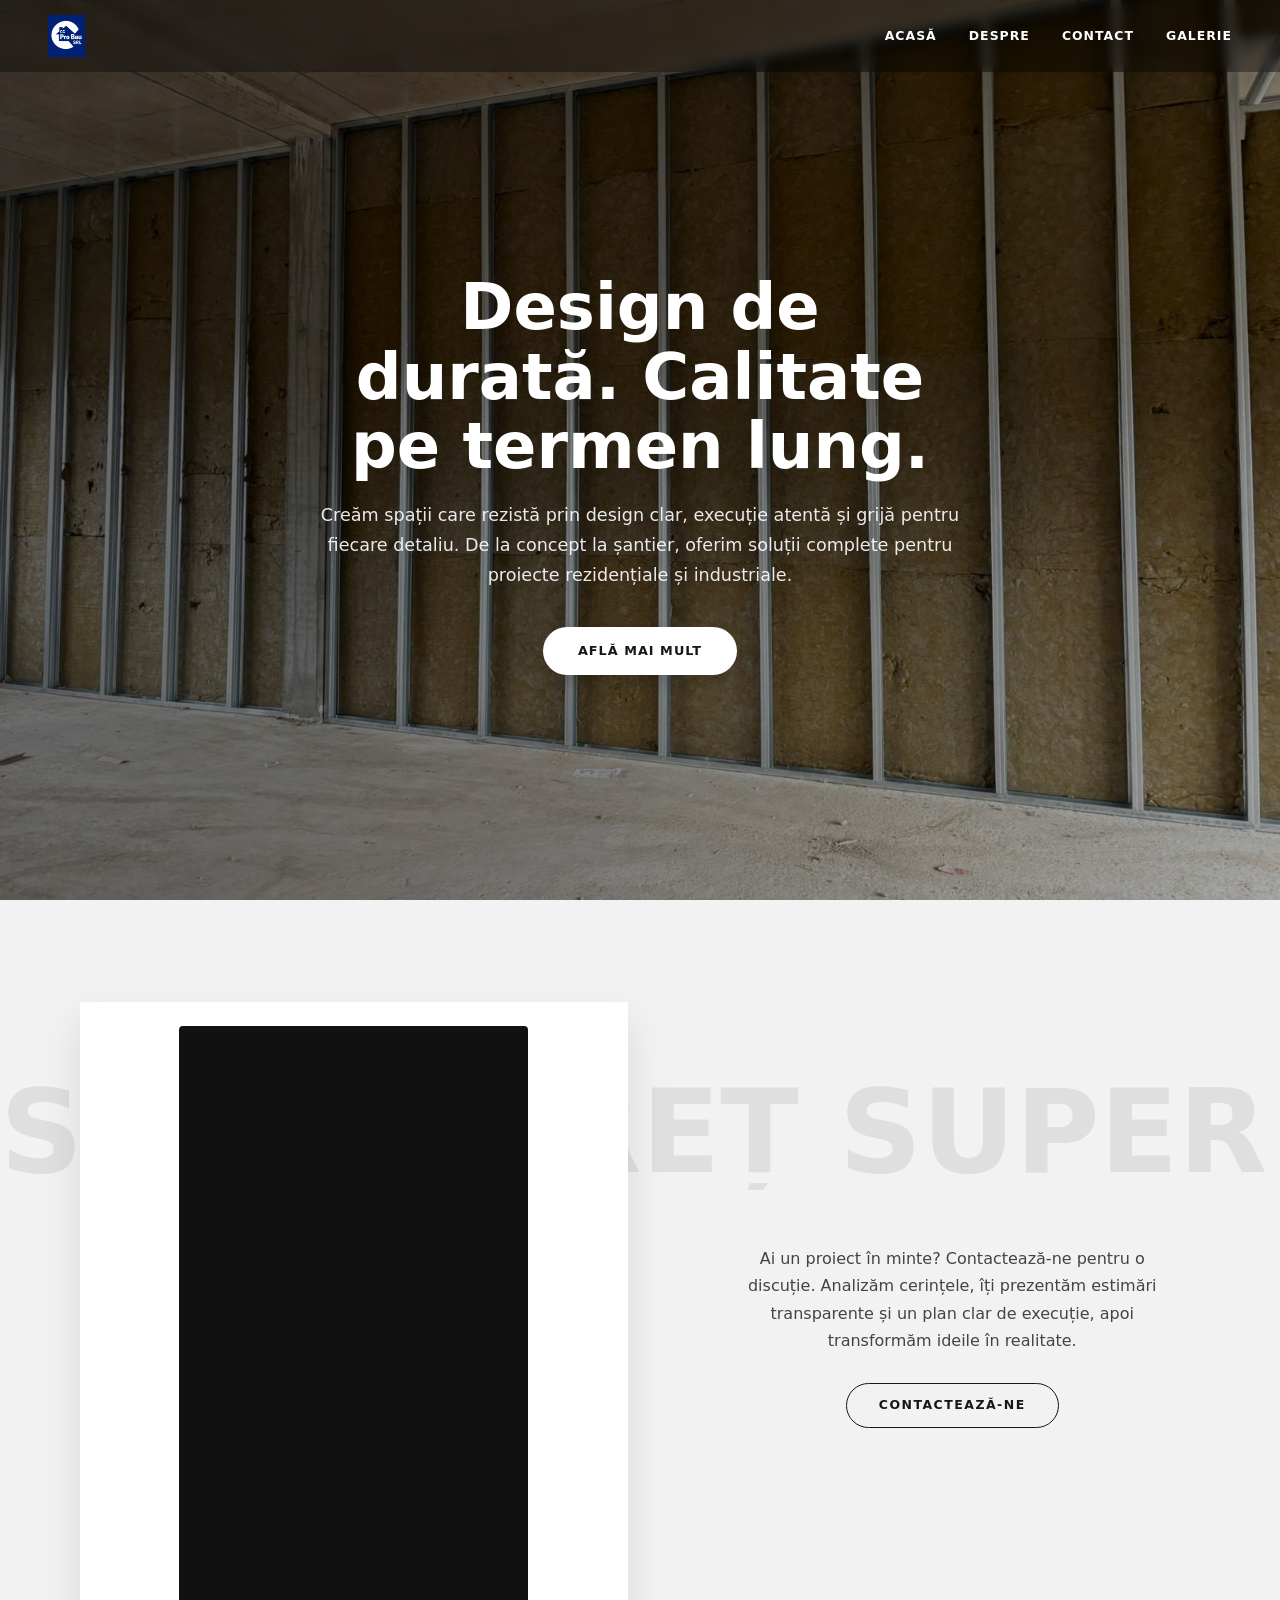
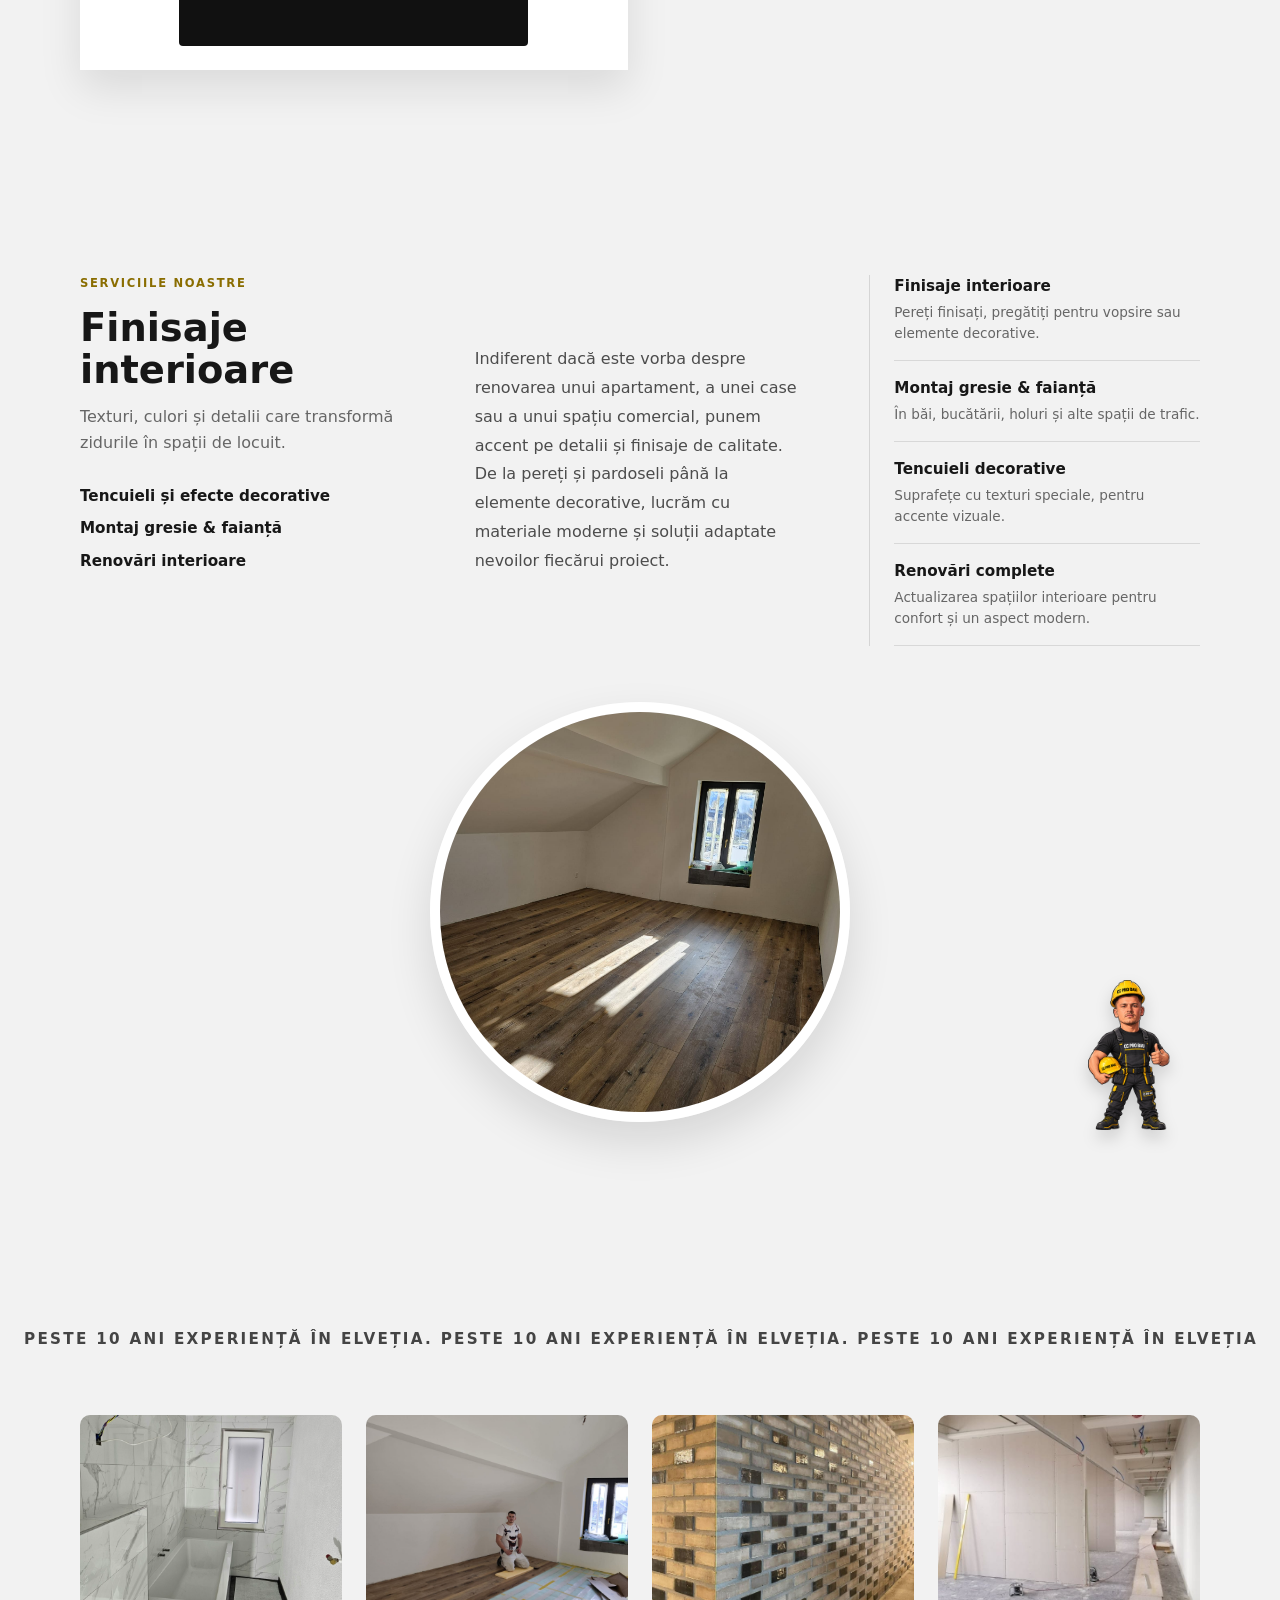
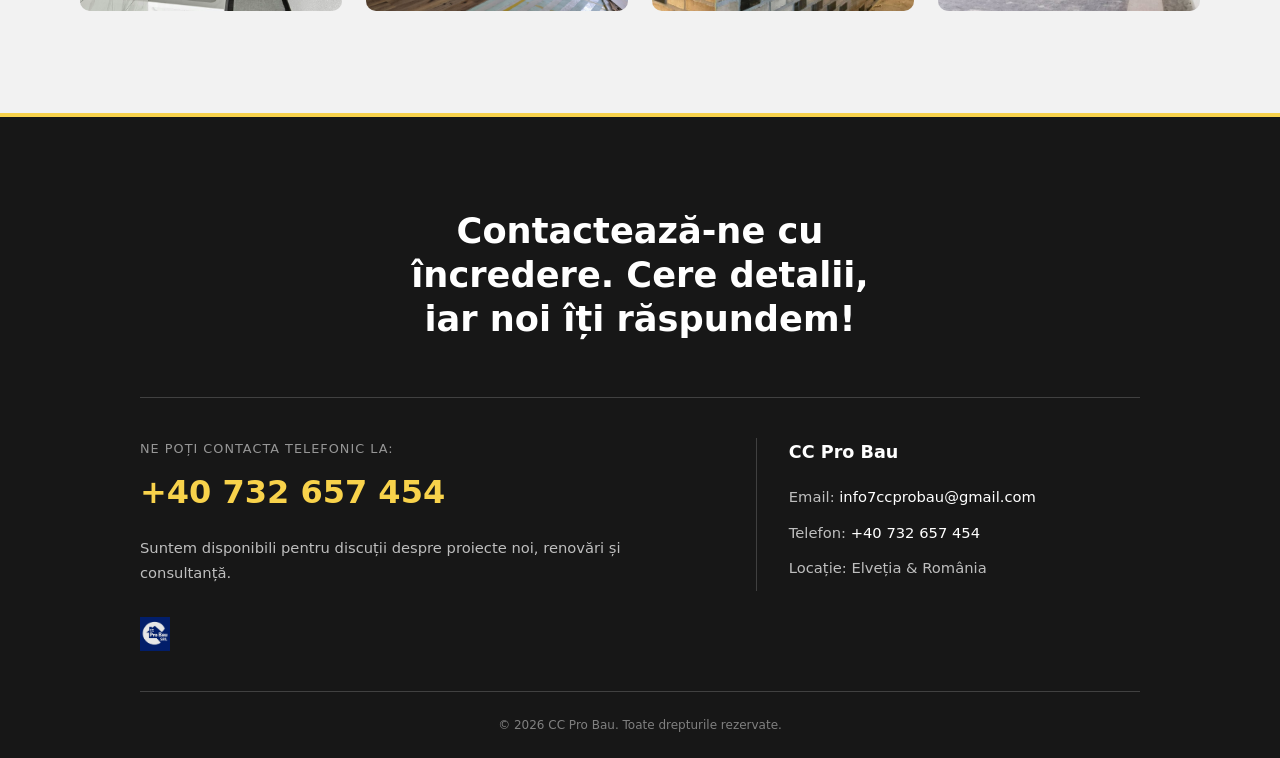
==== commit db02389c: "Update index.html" ====
--- a/index.html
+++ b/index.html
@@ -8,7 +8,7 @@
 
     <meta
         name="description"
-        content="CC Pro Bau oferă servicii de construcții, renovări și finisaje interioare în Elveția și România."
+        content="CC Pro Bau oferă servicii de construcții, renovări și finisaje interioare în Iasi, Botosani, Vaslui, Suceava, Bacau, Neamt."
     >
 
     <link rel="canonical" href="https://fanania.github.io/page/">
@@ -20,11 +20,11 @@
     <meta property="og:title" content="CC Pro Bau - Construcții și finisaje interioare">
     <meta
         property="og:description"
-        content="Servicii de construcții, renovări și finisaje interioare în Elveția și România."
+        content="Servicii de construcții, renovări și finisaje interioare în Iasi, Botosani, Vaslui, Suceava, Bacau, Neamt."
     >
     <meta
         property="og:image"
-        content="https://fanania.github.io/page/meta/share-preview.jpg"
+        content="https://fanania.github.io/page/meta/logo/logo_ccprobau.png"
     >
     <meta property="og:image:width" content="1200">
     <meta property="og:image:height" content="630">
@@ -36,11 +36,11 @@
     <meta name="twitter:title" content="CC Pro Bau - Construcții și finisaje interioare">
     <meta
         name="twitter:description"
-        content="Servicii de construcții, renovări și finisaje interioare în Elveția și România."
+        content="Servicii de construcții, renovări și finisaje interioare în Iasi, Botosani, Vaslui, Suceava, Bacau, Neamt."
     >
     <meta
         name="twitter:image"
-        content="https://fanania.github.io/page/meta/share-preview.jpg"
+        content="https://fanania.github.io/page/meta/logo/logo_ccprobau.png"
     >
 </head>
 
@@ -279,7 +279,7 @@
                     <div class="experience-item">
                         <img
                             src="meta/PHOTO_experienta_1.jpg"
-                            alt="Proiect CC Pro Bau realizat în Elveția"
+                            alt="Proiect CC Pro Bau realizat în Iasi, Botosani, Vaslui, Suceava, Bacau, Neamt"
                             loading="lazy"
                         >
                     </div>
@@ -295,7 +295,7 @@
                     <div class="experience-item">
                         <img
                             src="meta/PHOTO_experienta_3.jpg"
-                            alt="Finisaje interioare realizate în Elveția"
+                            alt="Finisaje interioare realizate în Iasi, Botosani, Vaslui, Suceava, Bacau, Neamt"
                             loading="lazy"
                         >
                     </div>
--- a/style.css
+++ b/style.css
@@ -44,7 +44,7 @@
     scroll-margin-top: var(--header-height);
 }
 
-/* HEADER */
+/* Header */
 
 .site-header {
     position: fixed;
@@ -108,7 +108,6 @@
     height: 2px;
     background: var(--accent);
     content: "";
-
     transform: scaleX(0);
     transition: transform .25s ease;
 }
@@ -123,7 +122,7 @@
     transform: scaleX(1);
 }
 
-/* HERO */
+/* Hero */
 
 .hero {
     position: relative;
@@ -168,7 +167,7 @@
     line-height: 1.7;
 }
 
-/* BUTOANE */
+/* Butoane */
 
 .hero-button,
 .promo-button {
@@ -226,7 +225,7 @@
     }
 }
 
-/* PROMO + VIDEO VERTICAL */
+/* Promo */
 
 .promo-section {
     position: relative;
@@ -285,7 +284,6 @@
     justify-content: center;
 
     width: 100%;
-    min-height: 0;
     padding: clamp(.8rem, 2vw, 1.5rem);
 
     background: var(--white);
@@ -315,7 +313,7 @@
     line-height: 1.7;
 }
 
-/* SERVICII */
+/* Servicii */
 
 .services-section {
     padding: var(--space) 1.5rem;
@@ -347,6 +345,7 @@
 .section-label {
     display: block;
     margin-bottom: .9rem;
+
     color: #8a6d00;
     font-size: .72rem;
     font-weight: 800;
@@ -383,6 +382,10 @@
     line-height: 1.8;
 }
 
+.services-center-block p + p {
+    margin-top: 1rem;
+}
+
 .services-right-block {
     padding-left: 1.5rem;
     border-left: 1px solid var(--border);
@@ -410,7 +413,7 @@
     line-height: 1.55;
 }
 
-/* IMAGINE + MASCOTĂ */
+/* Imagine + mascotă */
 
 .services-visual {
     position: relative;
@@ -448,6 +451,7 @@
 .mascot img {
     width: 100%;
     height: auto;
+    pointer-events: none;
     object-fit: contain;
     filter: drop-shadow(0 8px 8px rgba(0, 0, 0, .16));
     transition: transform .3s ease;
@@ -457,7 +461,7 @@
     transform: translateY(-5px) rotate(2deg);
 }
 
-/* EXPERIENȚĂ */
+/* Experiență */
 
 .experience-section {
     overflow: hidden;
@@ -523,7 +527,7 @@
     transform: scale(1.05);
 }
 
-/* FOOTER */
+/* Footer */
 
 .site-footer {
     position: relative;
@@ -623,7 +627,6 @@
 .contact-right strong {
     color: var(--white);
     font-size: 1.1rem;
-    letter-spacing: .04em;
 }
 
 .contact-right a {
@@ -654,7 +657,7 @@
     text-align: center;
 }
 
-/* GALERIE */
+/* Galerie */
 
 .gallery-page {
     min-height: 100vh;
@@ -679,6 +682,40 @@
     color: var(--muted);
 }
 
+.gallery-controls {
+    display: flex;
+    align-items: center;
+    justify-content: center;
+    flex-wrap: wrap;
+    gap: .6rem;
+
+    width: min(100%, var(--max-width));
+    margin: 0 auto 1.5rem;
+
+    color: var(--muted);
+    font-size: .85rem;
+}
+
+.gallery-view-button {
+    padding: .55rem .9rem;
+    border: 1px solid var(--border);
+    border-radius: 999px;
+
+    background: var(--white);
+    color: var(--dark);
+    font: inherit;
+    font-size: .8rem;
+    cursor: pointer;
+    transition: .2s ease;
+}
+
+.gallery-view-button:hover,
+.gallery-view-button.is-active {
+    border-color: var(--dark);
+    background: var(--dark);
+    color: var(--white);
+}
+
 .gallery-grid {
     display: grid;
     grid-template-columns: repeat(3, minmax(0, 1fr));
@@ -686,6 +723,10 @@
 
     width: min(100%, var(--max-width));
     margin: auto;
+}
+
+.gallery-grid.gallery-grid--one-column {
+    grid-template-columns: 1fr;
 }
 
 .gallery-item {
@@ -745,7 +786,7 @@
     object-fit: contain;
 }
 
-/* TABLETA */
+/* Tabletă */
 
 @media (max-width: 900px) {
     .services-text {
@@ -768,7 +809,10 @@
         border-left: 0;
     }
 
-    .experience-grid,
+    .experience-grid {
+        grid-template-columns: repeat(2, minmax(0, 1fr));
+    }
+
     .gallery-grid {
         grid-template-columns: repeat(2, minmax(0, 1fr));
     }
@@ -784,7 +828,7 @@
     }
 }
 
-/* MOBIL */
+/* Mobil */
 
 @media (max-width: 768px) {
     :root {
@@ -857,8 +901,7 @@
 
 @media (max-width: 600px) {
     .services-text,
-    .experience-grid,
-    .gallery-grid {
+    .experience-grid {
         grid-template-columns: 1fr;
     }
 
@@ -871,8 +914,6 @@
     .services-center-block {
         text-align: left;
     }
-
-    /* Pe mobil mascota este sub imagine, nu peste ea */
 
     .services-visual {
         flex-direction: column;
@@ -897,8 +938,7 @@
         margin-right: 3%;
     }
 
-    .experience-item img,
-    .gallery-item img {
+    .experience-item img {
         aspect-ratio: 16 / 10;
     }
 
@@ -910,12 +950,61 @@
         height: min(78svh, 560px);
     }
 
-    .gallery-video-item video {
+    /* Galerie: implicit două coloane pentru imagini */
+
+    .gallery-grid,
+    .gallery-grid.gallery-grid--one-column {
+        grid-template-columns: repeat(2, minmax(0, 1fr));
+        gap: .6rem;
+    }
+
+    .gallery-grid .gallery-item img {
+        aspect-ratio: 1 / 1;
+    }
+
+    .gallery-grid .gallery-item figcaption {
+        display: none;
+    }
+
+    /* Videoclipurile rămân pe un singur rând */
+
+    .gallery-grid .gallery-video-item {
+        grid-column: 1 / -1;
+        width: min(100%, 260px);
+        justify-self: center;
+    }
+
+    .gallery-grid .gallery-video-item video {
+        aspect-ratio: 9 / 16;
         max-height: 75svh;
     }
-}
-
-/* FOCUS + ANIMATII */
+
+    /* Butonul O coloană */
+
+    .gallery-grid.gallery-grid--one-column {
+        grid-template-columns: 1fr;
+    }
+
+    .gallery-grid.gallery-grid--one-column .gallery-item {
+        grid-column: auto;
+        width: 100%;
+    }
+
+    .gallery-grid.gallery-grid--one-column .gallery-item img {
+        aspect-ratio: 16 / 10;
+    }
+
+    .gallery-grid.gallery-grid--one-column .gallery-item figcaption {
+        display: block;
+    }
+
+    .gallery-grid.gallery-grid--one-column .gallery-video-item {
+        width: 100%;
+        max-width: 360px;
+    }
+}
+
+/* Accesibilitate */
 
 :focus-visible {
     outline: 3px solid var(--accent);
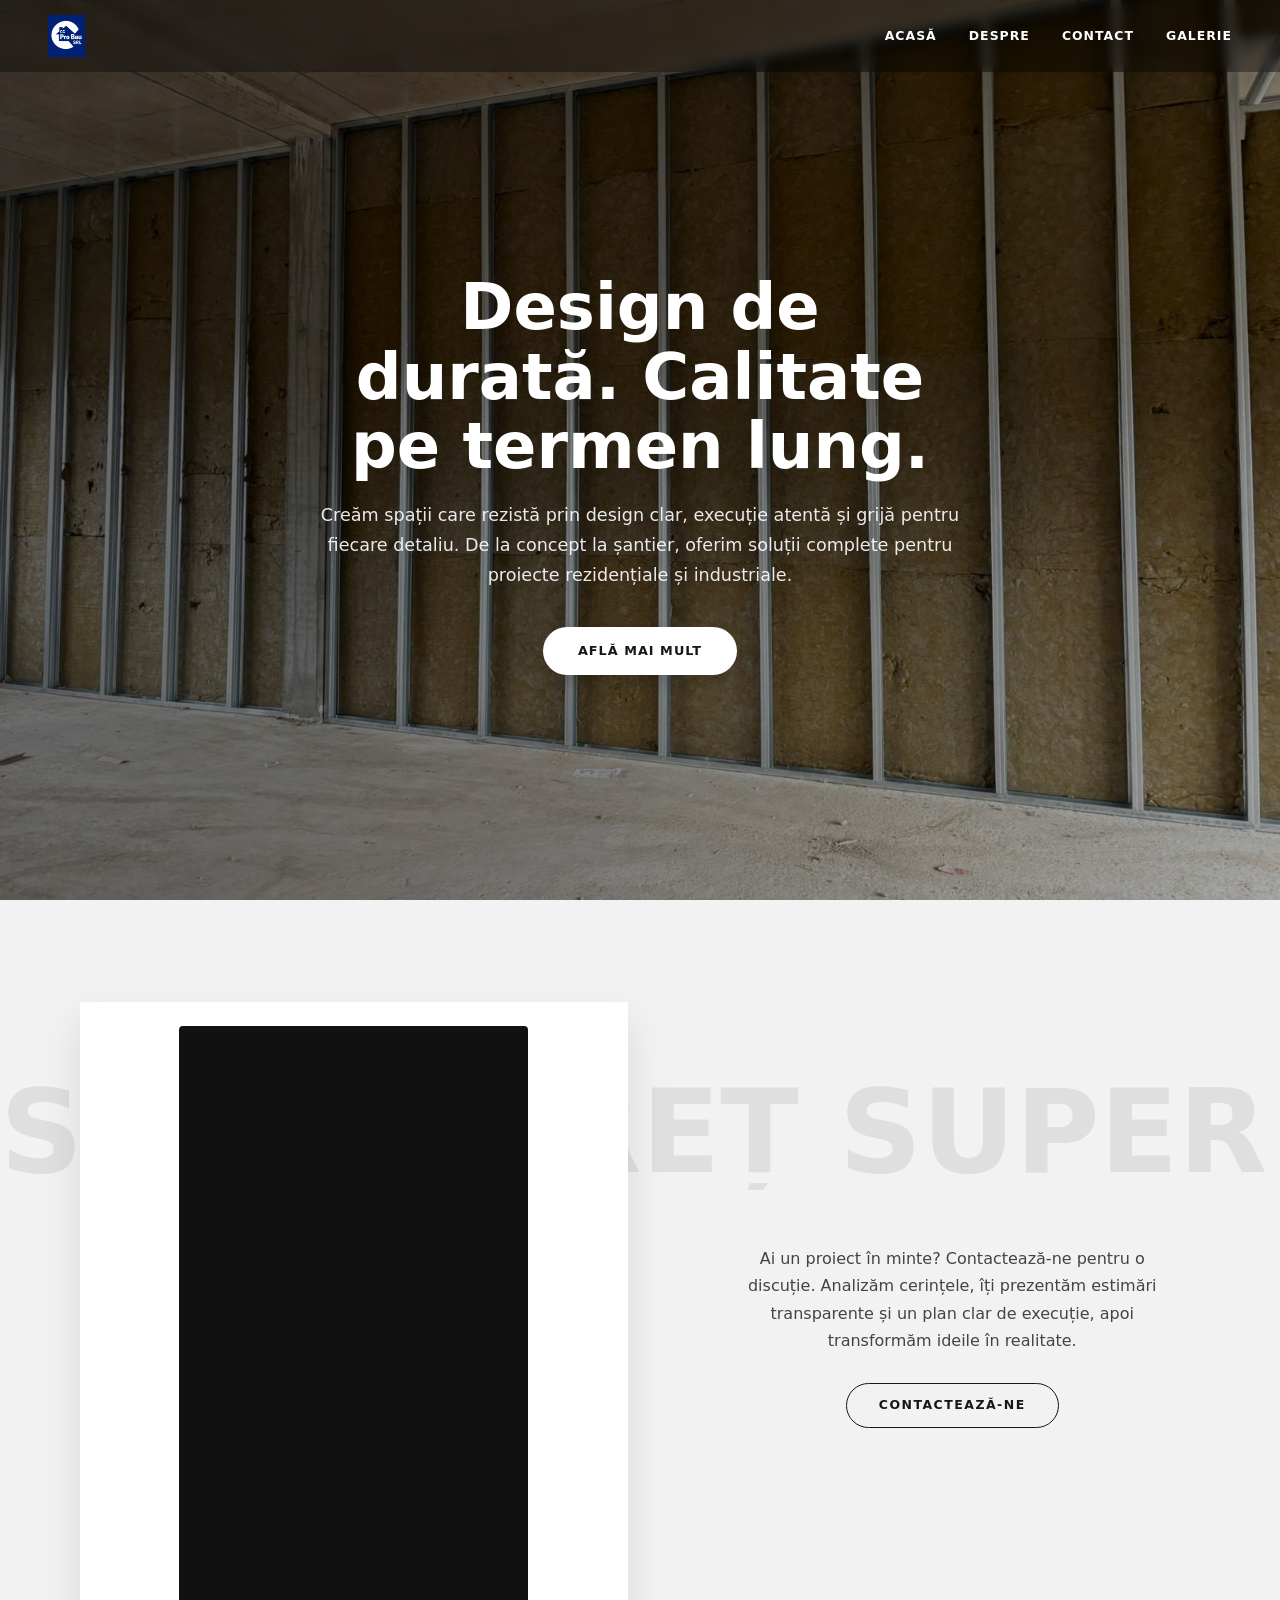
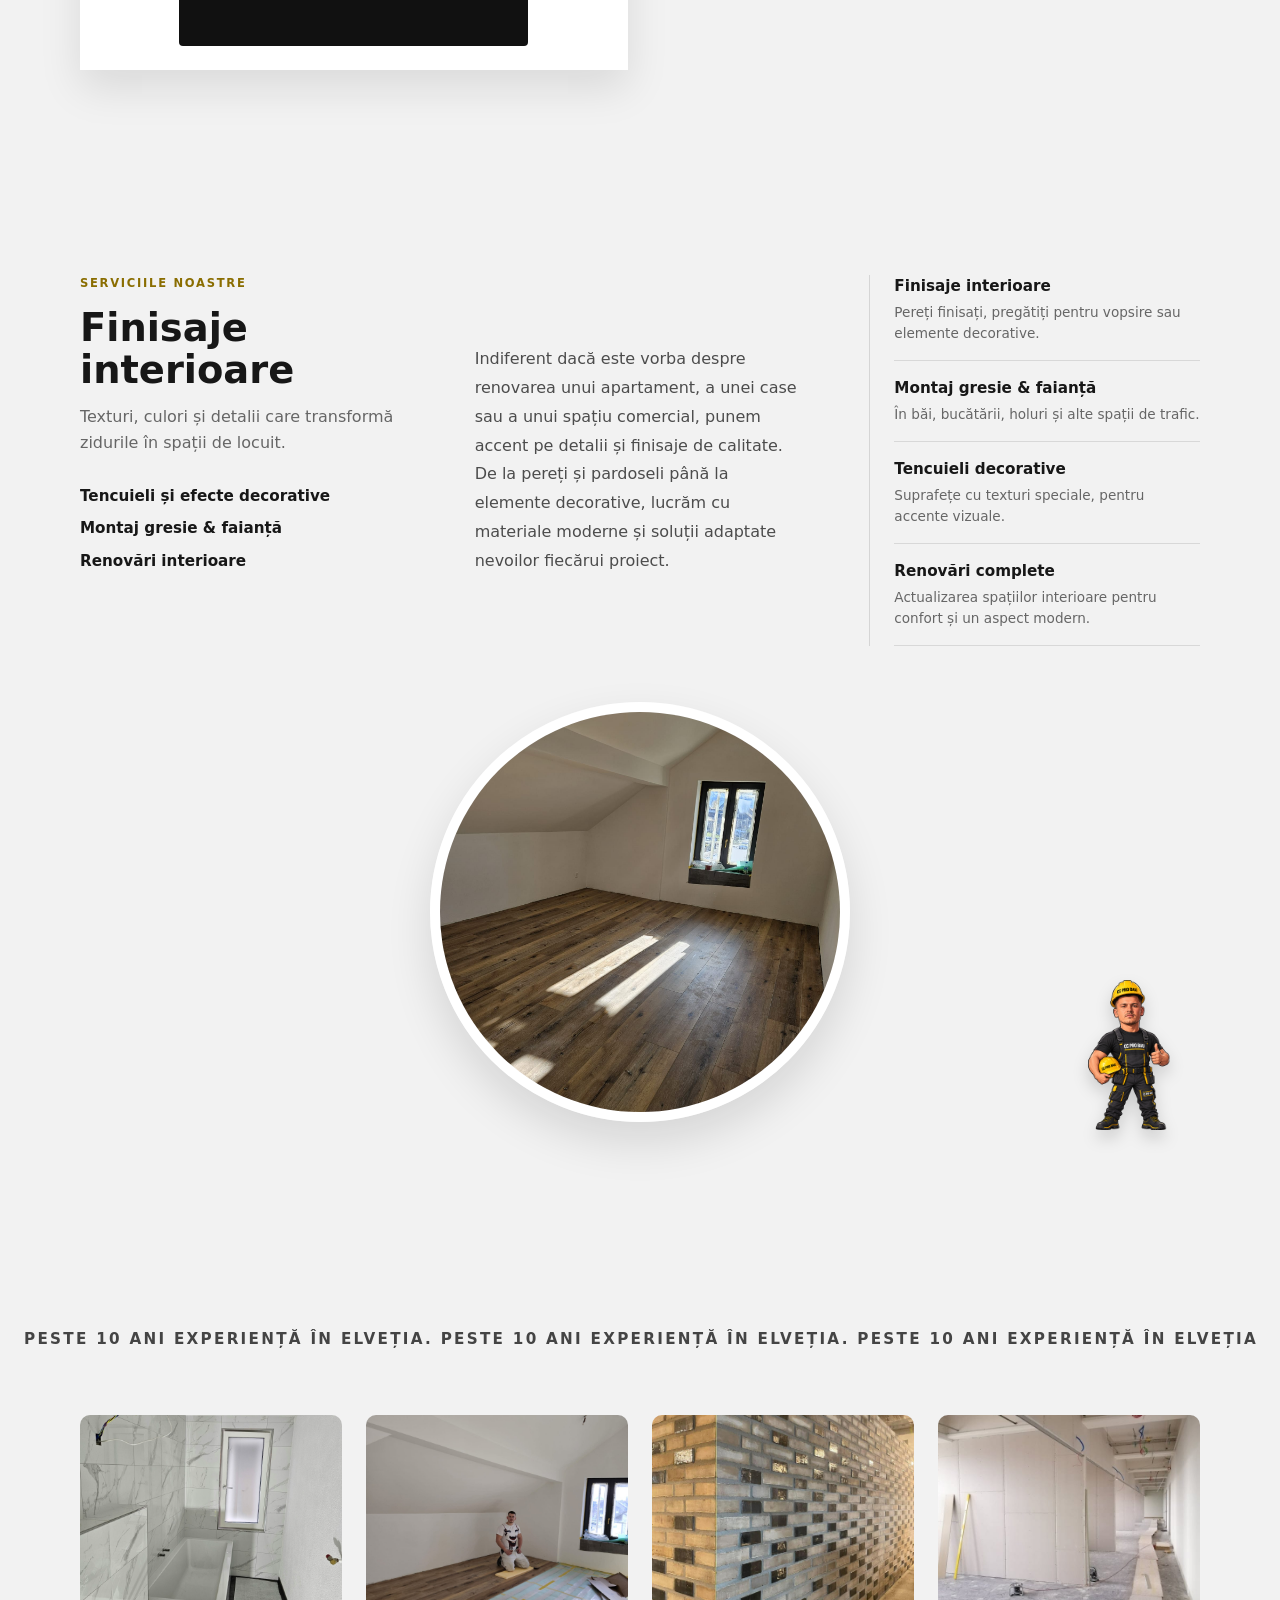
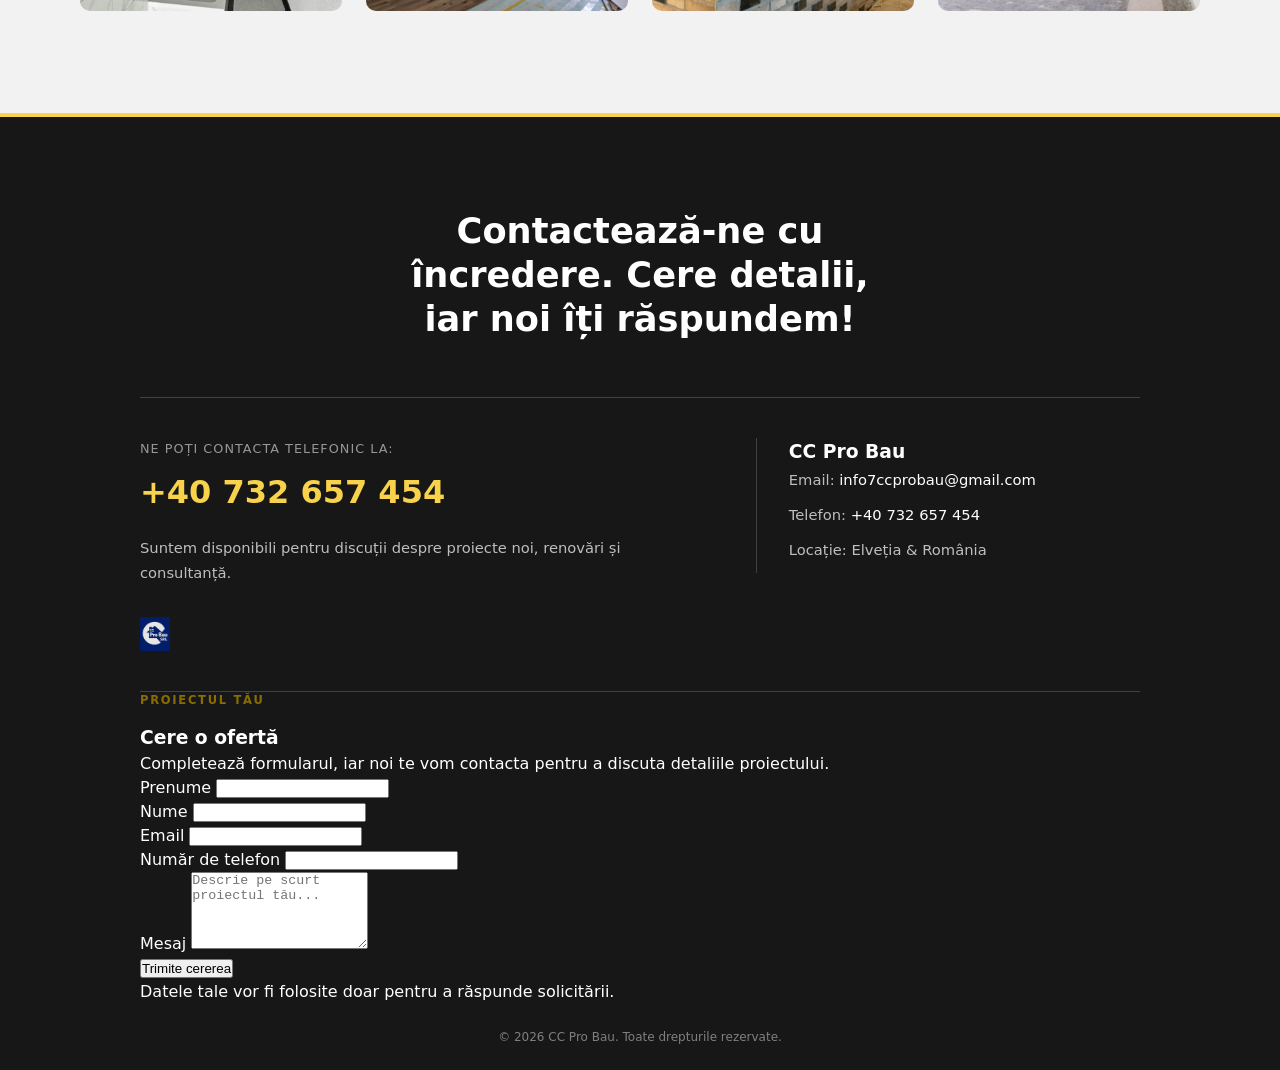
==== commit bcfe01ae: "Update index.html" ====
--- a/index.html
+++ b/index.html
@@ -314,65 +314,161 @@
 
     <!-- FOOTER + CONTACT -->
     <footer id="contact" class="site-footer">
-        <div class="footer-inner">
-
-            <h2 class="footer-title">
-                Contactează-ne cu încredere.
-                Cere detalii, iar noi îți răspundem!
-            </h2>
-
-            <div class="contact-grid">
-
-                <!-- COLOANA STÂNGA -->
-                <div class="contact-left">
-                    <p>
-                        Ne poți contacta telefonic la:
-                    </p>
-                    <p class="contact-phone">
-                        <a href="tel:+40732657454">
-                            +40 732 657 454
-                        </a>
-                    </p>
-                    <p>
-                        Suntem disponibili pentru discuții despre proiecte noi,
-                        renovări și consultanță.
-                    </p>
-                    <div class="footer-logo-small">
-                        <img
-                            src="meta/logo/logo_ccprobau.png"
-                            alt="Logo CC Pro Bau"
-                            loading="lazy"
-                        >
-                    </div>
-                </div>
-                <!-- COLOANA DREAPTA -->
-                <div class="contact-right">
-                    <p>
-                        <strong>CC Pro Bau</strong>
-                    </p>
-                    <p>
-                        Email:
-                        <a href="mailto:info7ccprobau@gmail.com">
-                            info7ccprobau@gmail.com
-                        </a>
-                    </p>
-                    <p>
-                        Telefon:
-                        <a href="tel:+40732657454">
-                            +40 732 657 454
-                        </a>
-                    </p>
-                    <p>
-                        Locație: Elveția &amp; România
-                    </p>
-                </div>
-            </div>
-            <div class="footer-bottom">
-                &copy; 2026 CC Pro Bau.
-                Toate drepturile rezervate.
-            </div>
+    <div class="footer-inner">
+
+        <h2 class="footer-title">
+            Contactează-ne cu încredere.
+            Cere detalii, iar noi îți răspundem!
+        </h2>
+
+        <div class="contact-grid">
+
+            <div class="contact-left">
+                <p>Ne poți contacta telefonic la:</p>
+
+                <p class="contact-phone">
+                    <a href="tel:+40732657454">
+                        +40 732 657 454
+                    </a>
+                </p>
+
+                <p>
+                    Suntem disponibili pentru discuții despre proiecte noi,
+                    renovări și consultanță.
+                </p>
+
+                <div class="footer-logo-small">
+                    <img
+                        src="meta/logo/logo_ccprobau.png"
+                        alt="Logo CC Pro Bau"
+                        loading="lazy"
+                    >
+                </div>
+            </div>
+
+            <div class="contact-right">
+                <h3>CC Pro Bau</h3>
+
+                <p>
+                    Email:
+                    <a href="mailto:info7ccprobau@gmail.com">
+                        info7ccprobau@gmail.com
+                    </a>
+                </p>
+
+                <p>
+                    Telefon:
+                    <a href="tel:+40732657454">
+                        +40 732 657 454
+                    </a>
+                </p>
+
+                <p>
+                    Locație: Elveția &amp; România
+                </p>
+            </div>
+
         </div>
-    </footer>
+
+        <!-- FORMULAR CERERE DE OFERTĂ -->
+        <div class="quote-contact">
+            <div class="quote-contact-intro">
+                <span class="section-label">Proiectul tău</span>
+
+                <h3>Cere o ofertă</h3>
+
+                <p>
+                    Completează formularul, iar noi te vom contacta
+                    pentru a discuta detaliile proiectului.
+                </p>
+            </div>
+
+            <form
+                class="quote-form"
+                action="https://formspree.io/f/ID_FORMULAR"
+                method="POST"
+            >
+                <div class="form-row">
+                    <div class="form-field">
+                        <label for="prenume">Prenume</label>
+                        <input
+                            id="prenume"
+                            name="prenume"
+                            type="text"
+                            autocomplete="given-name"
+                            required
+                        >
+                    </div>
+
+                    <div class="form-field">
+                        <label for="nume">Nume</label>
+                        <input
+                            id="nume"
+                            name="nume"
+                            type="text"
+                            autocomplete="family-name"
+                            required
+                        >
+                    </div>
+                </div>
+
+                <div class="form-row">
+                    <div class="form-field">
+                        <label for="email">Email</label>
+                        <input
+                            id="email"
+                            name="email"
+                            type="email"
+                            autocomplete="email"
+                            required
+                        >
+                    </div>
+
+                    <div class="form-field">
+                        <label for="telefon">Număr de telefon</label>
+                        <input
+                            id="telefon"
+                            name="telefon"
+                            type="tel"
+                            autocomplete="tel"
+                            required
+                        >
+                    </div>
+                </div>
+
+                <div class="form-field">
+                    <label for="mesaj">Mesaj</label>
+                    <textarea
+                        id="mesaj"
+                        name="mesaj"
+                        rows="5"
+                        placeholder="Descrie pe scurt proiectul tău..."
+                        required
+                    ></textarea>
+                </div>
+
+                <input
+                    type="hidden"
+                    name="_subject"
+                    value="Cerere nouă de ofertă - CC Pro Bau"
+                >
+
+                <button type="submit" class="quote-submit">
+                    Trimite cererea
+                </button>
+
+                <p class="form-note">
+                    Datele tale vor fi folosite doar pentru a răspunde solicitării.
+                </p>
+            </form>
+        </div>
+
+        <div class="footer-bottom">
+            &copy; 2026 CC Pro Bau. Toate drepturile rezervate.
+        </div>
+
+    </div>
+</footer>
 
     <!-- JavaScript-ul existent pentru videoclipuri -->
     <script src="script.js"></script>
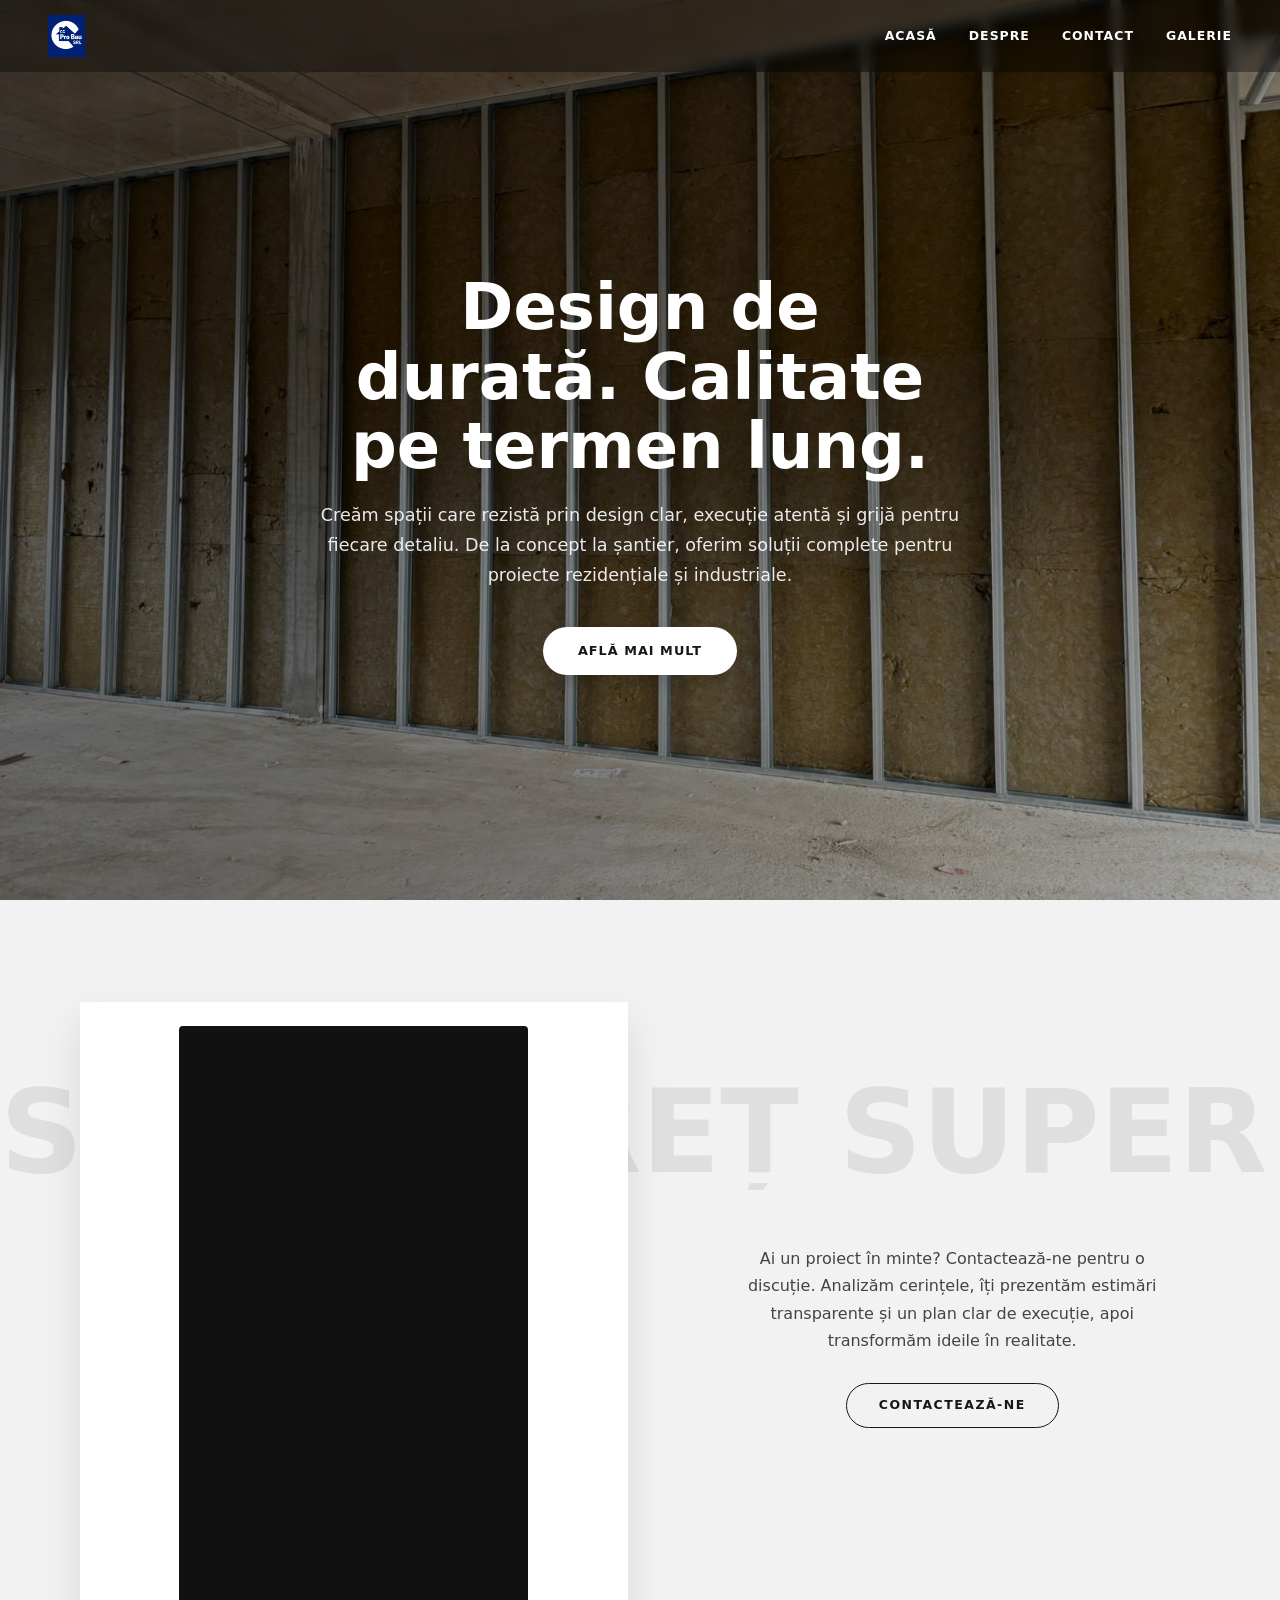
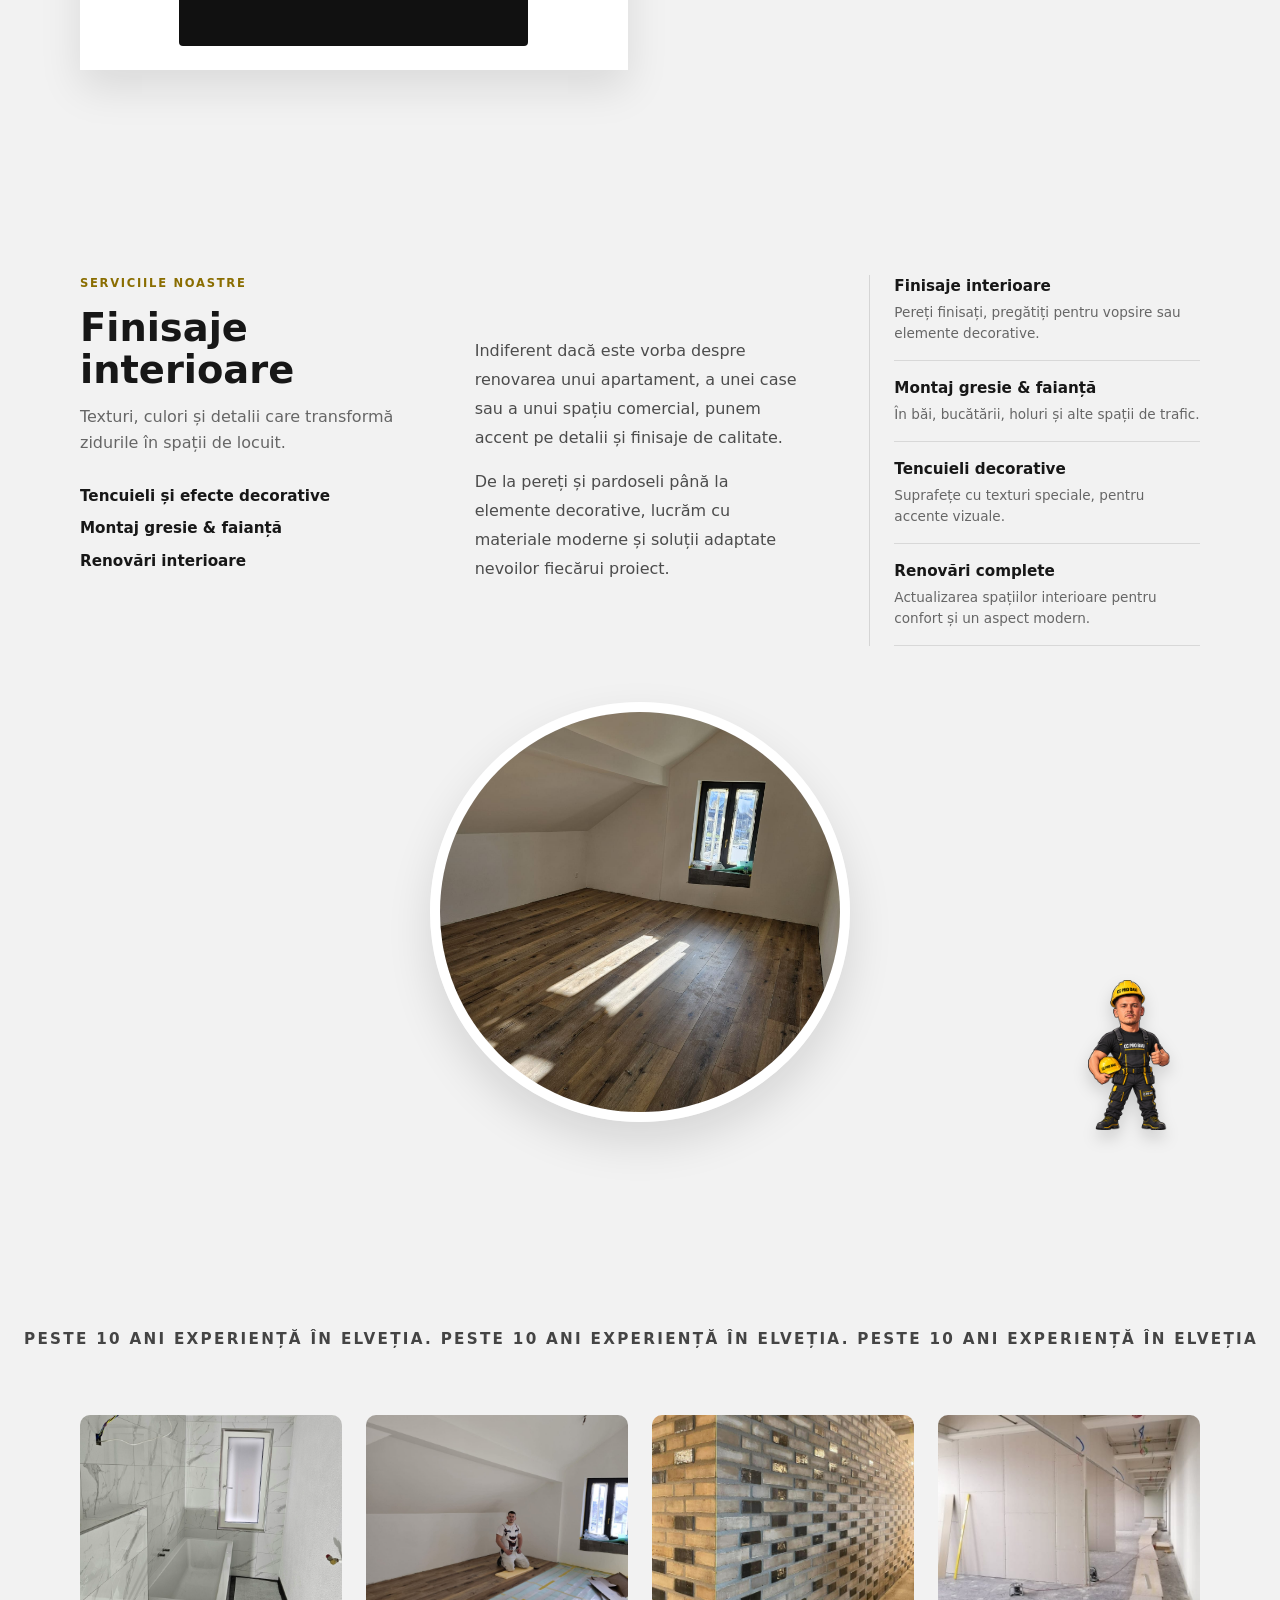
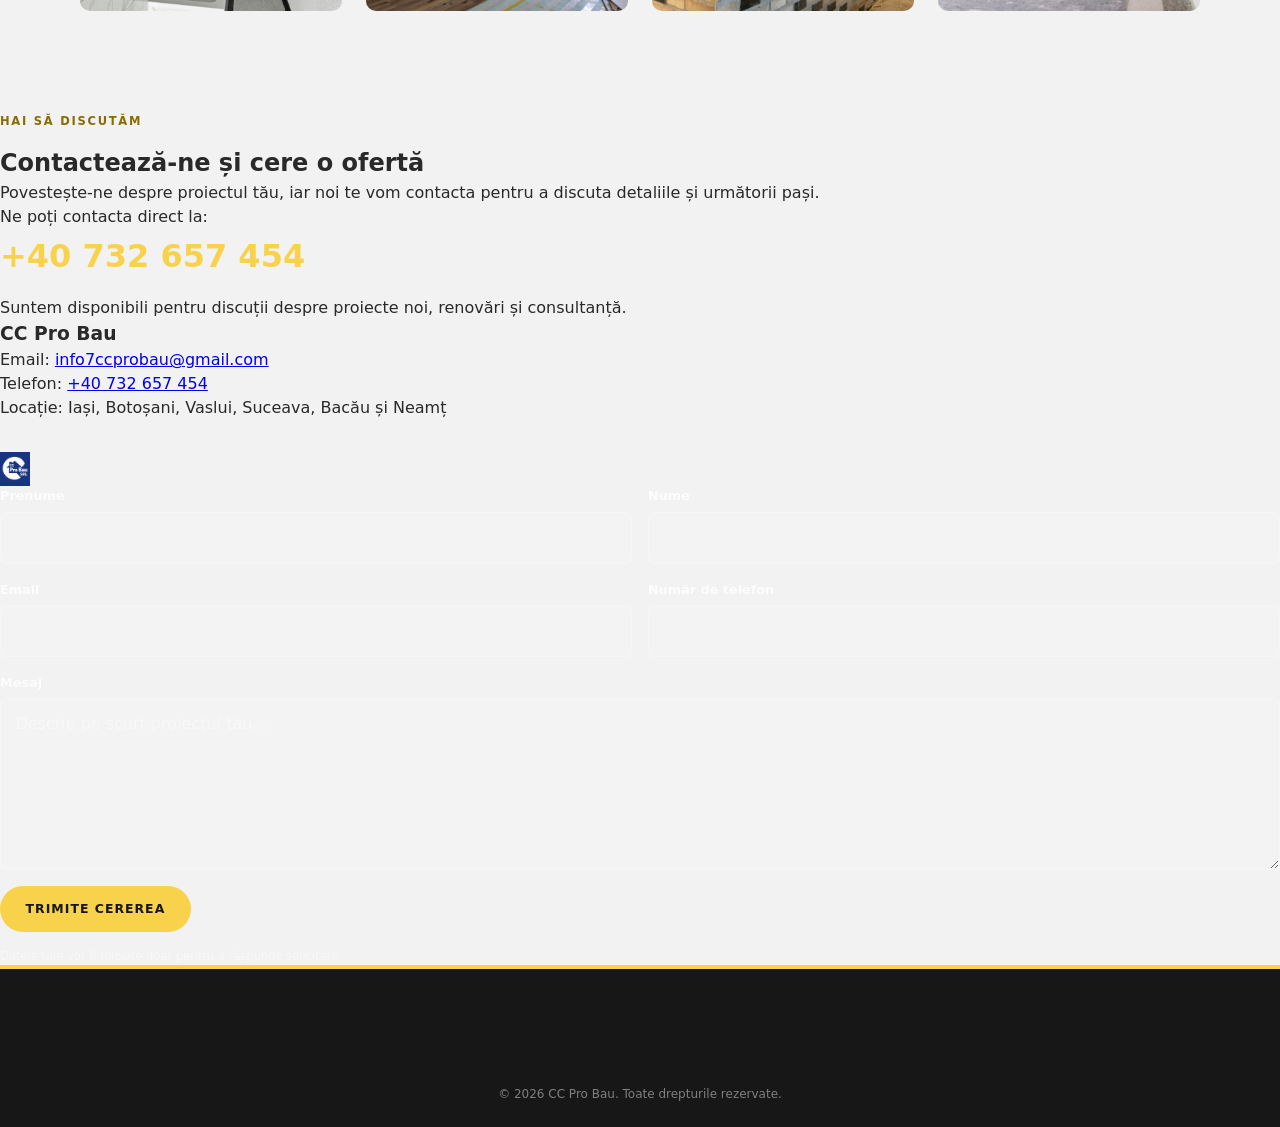
==== commit 98ecc135: "Update index.html added better contolability" ====
--- a/index.html
+++ b/index.html
@@ -8,24 +8,25 @@
 
     <meta
         name="description"
-        content="CC Pro Bau oferă servicii de construcții, renovări și finisaje interioare în Iasi, Botosani, Vaslui, Suceava, Bacau, Neamt."
+        content="CC Pro Bau oferă servicii de construcții, renovări și finisaje interioare în Iași, Botoșani, Vaslui, Suceava, Bacău și Neamț."
     >
 
     <link rel="canonical" href="https://fanania.github.io/page/">
     <link rel="stylesheet" href="style.css">
 
-    <!-- Open Graph: Facebook, WhatsApp, Messenger, LinkedIn -->
+    <!-- Open Graph -->
     <meta property="og:type" content="website">
     <meta property="og:url" content="https://fanania.github.io/page/">
     <meta property="og:title" content="CC Pro Bau - Construcții și finisaje interioare">
     <meta
         property="og:description"
-        content="Servicii de construcții, renovări și finisaje interioare în Iasi, Botosani, Vaslui, Suceava, Bacau, Neamt."
+        content="Servicii de construcții, renovări și finisaje interioare în Iași, Botoșani, Vaslui, Suceava, Bacău și Neamț."
     >
     <meta
         property="og:image"
         content="https://fanania.github.io/page/meta/logo/logo_ccprobau.png"
     >
+    <meta property="og:image:alt" content="Logo CC Pro Bau">
     <meta property="og:image:width" content="1200">
     <meta property="og:image:height" content="630">
     <meta property="og:locale" content="ro_RO">
@@ -36,7 +37,7 @@
     <meta name="twitter:title" content="CC Pro Bau - Construcții și finisaje interioare">
     <meta
         name="twitter:description"
-        content="Servicii de construcții, renovări și finisaje interioare în Iasi, Botosani, Vaslui, Suceava, Bacau, Neamt."
+        content="Servicii de construcții, renovări și finisaje interioare în Iași, Botoșani, Vaslui, Suceava, Bacău și Neamț."
     >
     <meta
         name="twitter:image"
@@ -46,7 +47,7 @@
 
 <body>
 
-    <!-- HEADER + MENIU -->
+    <!-- HEADER -->
     <header class="site-header">
         <div class="logo">
             <a href="#acasa" aria-label="CC Pro Bau - Acasă">
@@ -68,7 +69,7 @@
 
     <main>
 
-        <!-- SECTIUNE HERO -->
+        <!-- HERO -->
         <section id="acasa" class="hero">
             <div class="hero-overlay"></div>
 
@@ -90,7 +91,7 @@
         </section>
 
 
-        <!-- SECTIUNE PROMO + VIDEO -->
+        <!-- PROMO + VIDEO -->
         <section class="promo-section">
             <div class="promo-marquee" aria-hidden="true">
                 <div class="promo-marquee-inner">
@@ -108,10 +109,10 @@
             </div>
 
             <div class="promo-content">
-                <!-- VIDEO CONTROLAT DE script.js -->
+
                 <div class="promo-video-box">
                     <video id="promoPlaylist" autoplay muted playsinline>
-                      <!--  Browserul tău nu suportă redarea videoclipurilor. -->
+                        <!-- Browserul tău nu suportă redarea videoclipurilor. -->
                     </video>
                 </div>
 
@@ -131,13 +132,12 @@
         </section>
 
 
-        <!-- SECTIUNE DESPRE / SERVICII -->
+        <!-- SERVICII -->
         <section id="despre" class="services-section">
             <div class="services-content">
 
                 <div class="services-text">
 
-                    <!-- COLOANA STÂNGA -->
                     <div class="services-left-block">
                         <span class="section-label">
                             Serviciile noastre
@@ -166,13 +166,14 @@
                     </div>
 
 
-                    <!-- COLOANA CENTRALĂ -->
                     <div class="services-center-block">
                         <p>
                             Indiferent dacă este vorba despre renovarea unui apartament,
                             a unei case sau a unui spațiu comercial, punem accent pe detalii
                             și finisaje de calitate.
-
+                        </p>
+
+                        <p>
                             De la pereți și pardoseli până la elemente decorative,
                             lucrăm cu materiale moderne și soluții adaptate
                             nevoilor fiecărui proiect.
@@ -180,7 +181,6 @@
                     </div>
 
 
-                    <!-- COLOANA DREAPTA -->
                     <div class="services-right-block">
 
                         <div class="service-item">
@@ -230,56 +230,51 @@
                 </div>
 
 
-                <!-- IMAGINE SERVICII -->
-<div class="services-visual">
-    <div class="services-image">
-        <img
-            src="meta/PHOTO-2026-09-03-15-33-26.jpg"
-            alt="Finisaje interioare realizate de CC Pro Bau"
-            loading="lazy"
-        >
-    </div>
-
-    <div class="mascot">
-        <img
-            src="meta/mini_char/556351E5-5E4A-45DC-A8CB-64427F427617.png"
-            alt="Mascota CC Pro Bau"
-            loading="lazy"
-        >
-    </div>
-</div>
+                <!-- IMAGINE + MASCOTĂ -->
+                <div class="services-visual">
+                    <div class="services-image">
+                        <img
+                            src="meta/PHOTO-2026-09-03-15-33-26.jpg"
+                            alt="Finisaje interioare realizate de CC Pro Bau"
+                            loading="lazy"
+                        >
+                    </div>
+
+                    <div class="mascot">
+                        <img
+                            src="meta/mini_char/556351E5-5E4A-45DC-A8CB-64427F427617.png"
+                            alt="Mascota CC Pro Bau"
+                            loading="lazy"
+                        >
+                    </div>
+                </div>
 
             </div>
         </section>
 
 
-        <!-- SECTIUNE EXPERIENȚĂ ÎN ELVEȚIA -->
+        <!-- EXPERIENȚĂ -->
         <section class="experience-section">
-
             <div class="experience-marquee" aria-hidden="true">
                 <div class="experience-marquee-inner">
-                     PESTE 10 ANI EXPERIENȚĂ ÎN ELVEȚIA.
-                     PESTE 10 ANI EXPERIENȚĂ ÎN ELVEȚIA.
-                     PESTE 10 ANI EXPERIENȚĂ ÎN ELVEȚIA.
-                     PESTE 10 ANI EXPERIENȚĂ ÎN ELVEȚIA.
-                     PESTE 10 ANI EXPERIENȚĂ ÎN ELVEȚIA.
-                     PESTE 10 ANI EXPERIENȚĂ ÎN ELVEȚIA.
-                     PESTE 10 ANI EXPERIENȚĂ ÎN ELVEȚIA.
-                     PESTE 10 ANI EXPERIENȚĂ ÎN ELVEȚIA.
-                     PESTE 10 ANI EXPERIENȚĂ ÎN ELVEȚIA.
-                     PESTE 10 ANI EXPERIENȚĂ ÎN ELVEȚIA.
-                     PESTE 10 ANI EXPERIENȚĂ ÎN ELVEȚIA.
-                     PESTE 10 ANI EXPERIENȚĂ ÎN ELVEȚIA.
-                     PESTE 10 ANI EXPERIENȚĂ ÎN ELVEȚIA.
+                    PESTE 10 ANI EXPERIENȚĂ ÎN ELVEȚIA.
+                    PESTE 10 ANI EXPERIENȚĂ ÎN ELVEȚIA.
+                    PESTE 10 ANI EXPERIENȚĂ ÎN ELVEȚIA.
+                    PESTE 10 ANI EXPERIENȚĂ ÎN ELVEȚIA.
+                    PESTE 10 ANI EXPERIENȚĂ ÎN ELVEȚIA.
+                    PESTE 10 ANI EXPERIENȚĂ ÎN ELVEȚIA.
+                    PESTE 10 ANI EXPERIENȚĂ ÎN ELVEȚIA.
+                    PESTE 10 ANI EXPERIENȚĂ ÎN ELVEȚIA.
                 </div>
             </div>
 
             <div class="experience-content">
                 <div class="experience-grid">
+
                     <div class="experience-item">
                         <img
                             src="meta/PHOTO_experienta_1.jpg"
-                            alt="Proiect CC Pro Bau realizat în Iasi, Botosani, Vaslui, Suceava, Bacau, Neamt"
+                            alt="Proiect CC Pro Bau realizat în România"
                             loading="lazy"
                         >
                     </div>
@@ -295,7 +290,7 @@
                     <div class="experience-item">
                         <img
                             src="meta/PHOTO_experienta_3.jpg"
-                            alt="Finisaje interioare realizate în Iasi, Botosani, Vaslui, Suceava, Bacau, Neamt"
+                            alt="Finisaje interioare realizate de CC Pro Bau"
                             loading="lazy"
                         >
                     </div>
@@ -307,168 +302,199 @@
                             loading="lazy"
                         >
                     </div>
+
                 </div>
             </div>
         </section>
+
+
+        <!-- CONTACT + CERERE DE OFERTĂ -->
+        <section id="contact" class="contact-section">
+            <div class="contact-section-inner">
+
+                <div class="contact-header">
+                    <span class="section-label">
+                        Hai să discutăm
+                    </span>
+
+                    <h2>
+                        Contactează-ne și cere o ofertă
+                    </h2>
+
+                    <p>
+                        Povestește-ne despre proiectul tău, iar noi te vom contacta
+                        pentru a discuta detaliile și următorii pași.
+                    </p>
+                </div>
+
+
+                <div class="contact-layout">
+
+                    <div class="contact-details">
+                        <p class="contact-label">
+                            Ne poți contacta direct la:
+                        </p>
+
+                        <p class="contact-phone">
+                            <a href="tel:+40732657454">
+                                +40 732 657 454
+                            </a>
+                        </p>
+
+                        <p>
+                            Suntem disponibili pentru discuții despre proiecte noi,
+                            renovări și consultanță.
+                        </p>
+
+                        <div class="contact-company">
+                            <h3>CC Pro Bau</h3>
+
+                            <p>
+                                Email:
+                                <a href="mailto:info7ccprobau@gmail.com">
+                                    info7ccprobau@gmail.com
+                                </a>
+                            </p>
+
+                            <p>
+                                Telefon:
+                                <a href="tel:+40732657454">
+                                    +40 732 657 454
+                                </a>
+                            </p>
+
+                            <p>
+                                Locație: Iași, Botoșani, Vaslui, Suceava,
+                                Bacău și Neamț
+                            </p>
+                        </div>
+
+                        <div class="footer-logo-small">
+                            <img
+                                src="meta/logo/logo_ccprobau.png"
+                                alt="Logo CC Pro Bau"
+                                loading="lazy"
+                            >
+                        </div>
+                    </div>
+
+
+                    <form
+                        class="quote-form"
+                        action="https://formspree.io/f/ID_FORMULAR"
+                        method="POST"
+                    >
+                        <div class="form-row">
+                            <div class="form-field">
+                                <label for="prenume">
+                                    Prenume
+                                </label>
+
+                                <input
+                                    id="prenume"
+                                    name="prenume"
+                                    type="text"
+                                    autocomplete="given-name"
+                                    required
+                                >
+                            </div>
+
+                            <div class="form-field">
+                                <label for="nume">
+                                    Nume
+                                </label>
+
+                                <input
+                                    id="nume"
+                                    name="nume"
+                                    type="text"
+                                    autocomplete="family-name"
+                                    required
+                                >
+                            </div>
+                        </div>
+
+
+                        <div class="form-row">
+                            <div class="form-field">
+                                <label for="email">
+                                    Email
+                                </label>
+
+                                <input
+                                    id="email"
+                                    name="email"
+                                    type="email"
+                                    autocomplete="email"
+                                    required
+                                >
+                            </div>
+
+                            <div class="form-field">
+                                <label for="telefon">
+                                    Număr de telefon
+                                </label>
+
+                                <input
+                                    id="telefon"
+                                    name="telefon"
+                                    type="tel"
+                                    autocomplete="tel"
+                                    required
+                                >
+                            </div>
+                        </div>
+
+
+                        <div class="form-field">
+                            <label for="mesaj">
+                                Mesaj
+                            </label>
+
+                            <textarea
+                                id="mesaj"
+                                name="mesaj"
+                                rows="6"
+                                placeholder="Descrie pe scurt proiectul tău..."
+                                required
+                            ></textarea>
+                        </div>
+
+
+                        <input
+                            type="hidden"
+                            name="_subject"
+                            value="Cerere nouă de ofertă - CC Pro Bau"
+                        >
+
+                        <button
+                            type="submit"
+                            class="quote-submit"
+                        >
+                            Trimite cererea
+                        </button>
+
+                        <p class="form-note">
+                            Datele tale vor fi folosite doar pentru a răspunde solicitării.
+                        </p>
+                    </form>
+
+                </div>
+            </div>
+        </section>
+
     </main>
 
-    <!-- FOOTER + CONTACT -->
-    <footer id="contact" class="site-footer">
-    <div class="footer-inner">
-
-        <h2 class="footer-title">
-            Contactează-ne cu încredere.
-            Cere detalii, iar noi îți răspundem!
-        </h2>
-
-        <div class="contact-grid">
-
-            <div class="contact-left">
-                <p>Ne poți contacta telefonic la:</p>
-
-                <p class="contact-phone">
-                    <a href="tel:+40732657454">
-                        +40 732 657 454
-                    </a>
-                </p>
-
-                <p>
-                    Suntem disponibili pentru discuții despre proiecte noi,
-                    renovări și consultanță.
-                </p>
-
-                <div class="footer-logo-small">
-                    <img
-                        src="meta/logo/logo_ccprobau.png"
-                        alt="Logo CC Pro Bau"
-                        loading="lazy"
-                    >
-                </div>
-            </div>
-
-            <div class="contact-right">
-                <h3>CC Pro Bau</h3>
-
-                <p>
-                    Email:
-                    <a href="mailto:info7ccprobau@gmail.com">
-                        info7ccprobau@gmail.com
-                    </a>
-                </p>
-
-                <p>
-                    Telefon:
-                    <a href="tel:+40732657454">
-                        +40 732 657 454
-                    </a>
-                </p>
-
-                <p>
-                    Locație: Elveția &amp; România
-                </p>
-            </div>
-
+
+    <!-- FOOTER -->
+    <footer class="site-footer">
+        <div class="footer-inner">
+            <div class="footer-bottom">
+                &copy; 2026 CC Pro Bau. Toate drepturile rezervate.
+            </div>
         </div>
-
-        <!-- FORMULAR CERERE DE OFERTĂ -->
-        <div class="quote-contact">
-            <div class="quote-contact-intro">
-                <span class="section-label">Proiectul tău</span>
-
-                <h3>Cere o ofertă</h3>
-
-                <p>
-                    Completează formularul, iar noi te vom contacta
-                    pentru a discuta detaliile proiectului.
-                </p>
-            </div>
-
-            <form
-                class="quote-form"
-                action="https://formspree.io/f/ID_FORMULAR"
-                method="POST"
-            >
-                <div class="form-row">
-                    <div class="form-field">
-                        <label for="prenume">Prenume</label>
-                        <input
-                            id="prenume"
-                            name="prenume"
-                            type="text"
-                            autocomplete="given-name"
-                            required
-                        >
-                    </div>
-
-                    <div class="form-field">
-                        <label for="nume">Nume</label>
-                        <input
-                            id="nume"
-                            name="nume"
-                            type="text"
-                            autocomplete="family-name"
-                            required
-                        >
-                    </div>
-                </div>
-
-                <div class="form-row">
-                    <div class="form-field">
-                        <label for="email">Email</label>
-                        <input
-                            id="email"
-                            name="email"
-                            type="email"
-                            autocomplete="email"
-                            required
-                        >
-                    </div>
-
-                    <div class="form-field">
-                        <label for="telefon">Număr de telefon</label>
-                        <input
-                            id="telefon"
-                            name="telefon"
-                            type="tel"
-                            autocomplete="tel"
-                            required
-                        >
-                    </div>
-                </div>
-
-                <div class="form-field">
-                    <label for="mesaj">Mesaj</label>
-                    <textarea
-                        id="mesaj"
-                        name="mesaj"
-                        rows="5"
-                        placeholder="Descrie pe scurt proiectul tău..."
-                        required
-                    ></textarea>
-                </div>
-
-                <input
-                    type="hidden"
-                    name="_subject"
-                    value="Cerere nouă de ofertă - CC Pro Bau"
-                >
-
-                <button type="submit" class="quote-submit">
-                    Trimite cererea
-                </button>
-
-                <p class="form-note">
-                    Datele tale vor fi folosite doar pentru a răspunde solicitării.
-                </p>
-            </form>
-        </div>
-
-        <div class="footer-bottom">
-            &copy; 2026 CC Pro Bau. Toate drepturile rezervate.
-        </div>
-
-    </div>
-</footer>
+    </footer>
+
 
     <!-- JavaScript-ul existent pentru videoclipuri -->
     <script src="script.js"></script>
--- a/style.css
+++ b/style.css
@@ -1024,3 +1024,140 @@
         transition-duration: .01ms !important;
     }
 }
+
+/* FORMULAR IN CONTACT */
+
+.contact-right h3,
+.quote-contact-intro h3 {
+    margin-bottom: 1rem;
+    color: var(--white);
+    font-size: 1.2rem;
+}
+
+.quote-contact {
+    display: grid;
+    grid-template-columns: minmax(220px, .7fr) minmax(0, 1.3fr);
+    gap: clamp(2rem, 7vw, 5rem);
+    align-items: start;
+
+    margin-top: 3rem;
+    padding-top: 3rem;
+    border-top: 1px solid rgba(255, 255, 255, .18);
+}
+
+.quote-contact-intro .section-label {
+    color: var(--accent);
+}
+
+.quote-contact-intro p {
+    max-width: 300px;
+    color: rgba(255, 255, 255, .68);
+    line-height: 1.7;
+}
+
+.quote-form {
+    display: flex;
+    flex-direction: column;
+    gap: 1rem;
+}
+
+.form-row {
+    display: grid;
+    grid-template-columns: repeat(2, minmax(0, 1fr));
+    gap: 1rem;
+}
+
+.form-field {
+    display: flex;
+    flex-direction: column;
+    gap: .4rem;
+}
+
+.form-field label {
+    color: rgba(255, 255, 255, .8);
+    font-size: .8rem;
+    font-weight: 600;
+}
+
+.form-field input,
+.form-field textarea {
+    width: 100%;
+    padding: .8rem .9rem;
+    border: 1px solid rgba(255, 255, 255, .25);
+    border-radius: 6px;
+
+    background: rgba(255, 255, 255, .08);
+    color: var(--white);
+    font: inherit;
+    outline: none;
+
+    transition: border-color .2s ease, background-color .2s ease;
+}
+
+.form-field input::placeholder,
+.form-field textarea::placeholder {
+    color: rgba(255, 255, 255, .45);
+}
+
+.form-field input:focus,
+.form-field textarea:focus {
+    border-color: var(--accent);
+    background: rgba(255, 255, 255, .13);
+}
+
+.form-field textarea {
+    min-height: 130px;
+    resize: vertical;
+}
+
+.quote-submit {
+    align-self: flex-start;
+
+    padding: .85rem 1.6rem;
+    border: 0;
+    border-radius: 999px;
+
+    background: var(--accent);
+    color: var(--dark);
+
+    font: inherit;
+    font-size: .78rem;
+    font-weight: 700;
+    letter-spacing: .08em;
+    text-transform: uppercase;
+
+    cursor: pointer;
+    transition: .25s ease;
+}
+
+.quote-submit:hover {
+    background: var(--white);
+    transform: translateY(-2px);
+}
+
+.form-note {
+    color: rgba(255, 255, 255, .45);
+    font-size: .72rem;
+    line-height: 1.5;
+}
+
+@media (max-width: 768px) {
+    .quote-contact {
+        grid-template-columns: 1fr;
+        gap: 2rem;
+    }
+
+    .quote-contact-intro p {
+        max-width: 600px;
+    }
+}
+
+@media (max-width: 520px) {
+    .form-row {
+        grid-template-columns: 1fr;
+    }
+
+    .quote-submit {
+        width: 100%;
+    }
+}
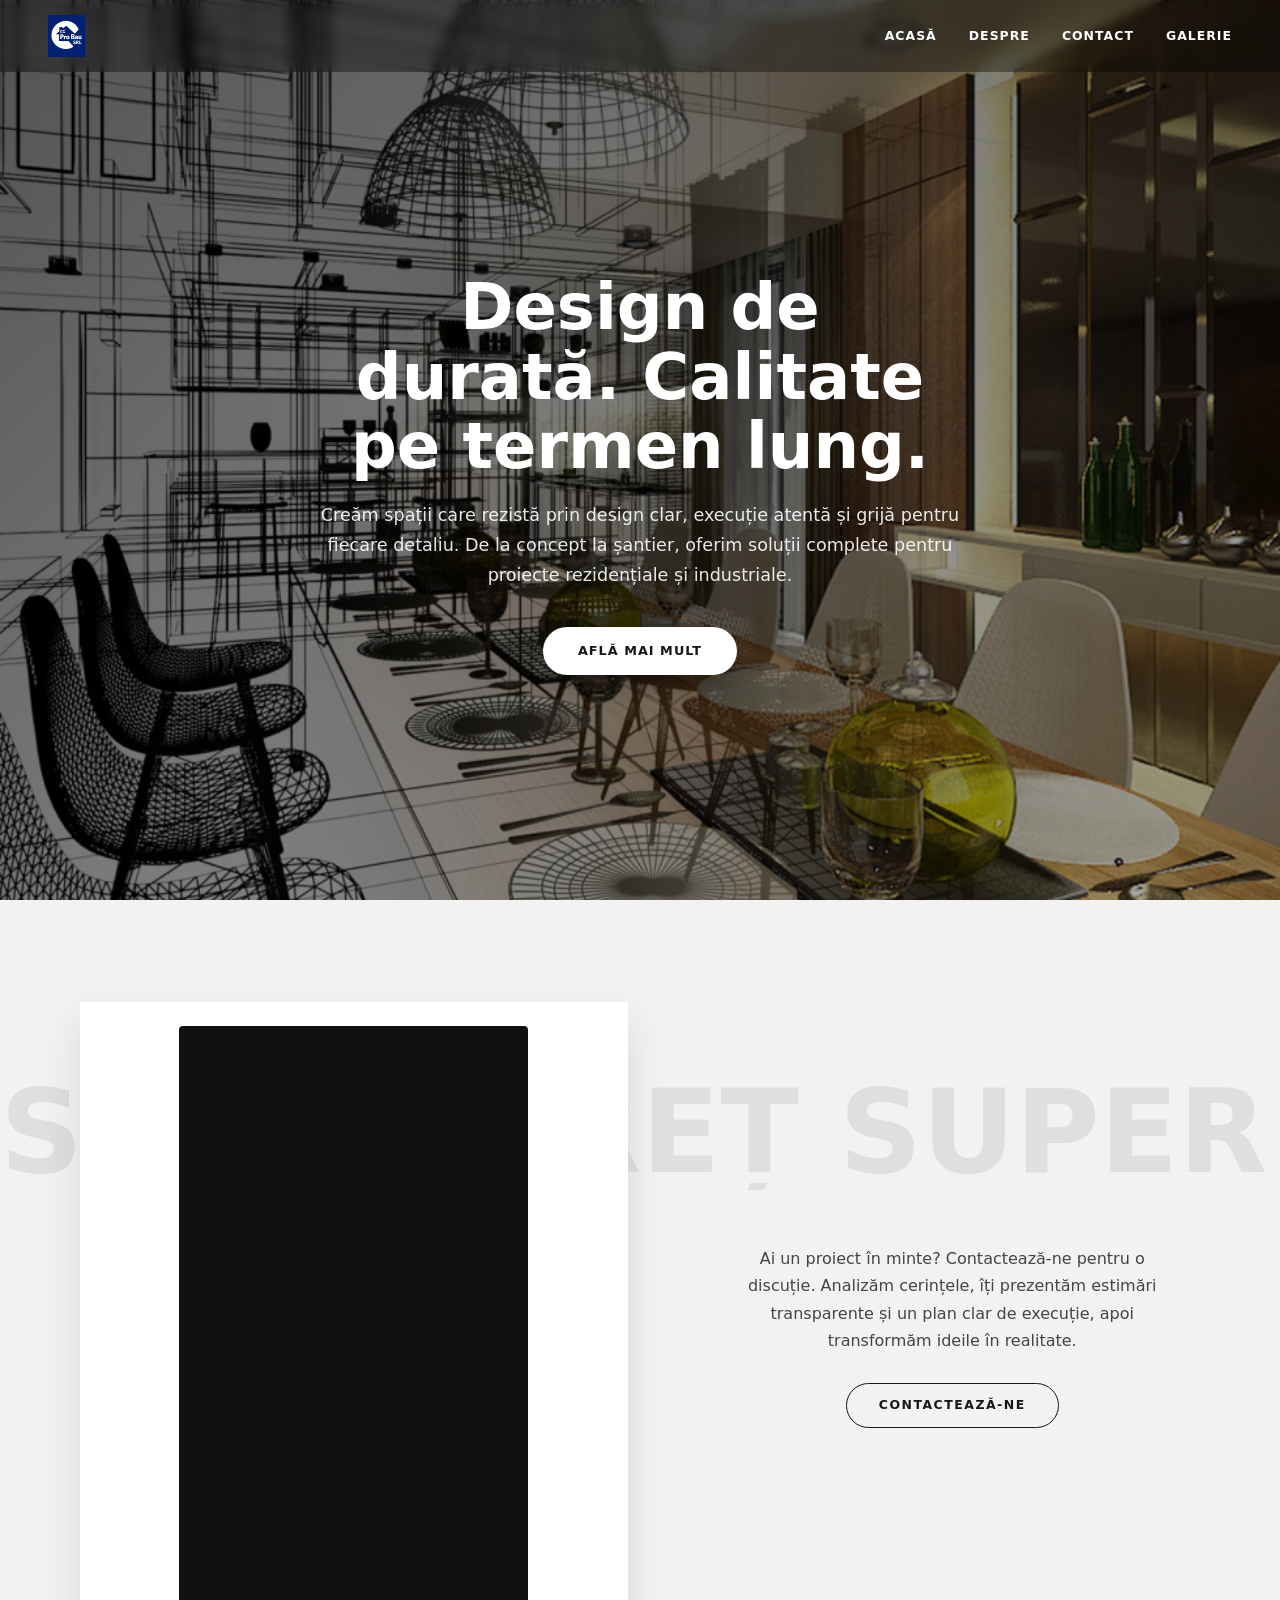
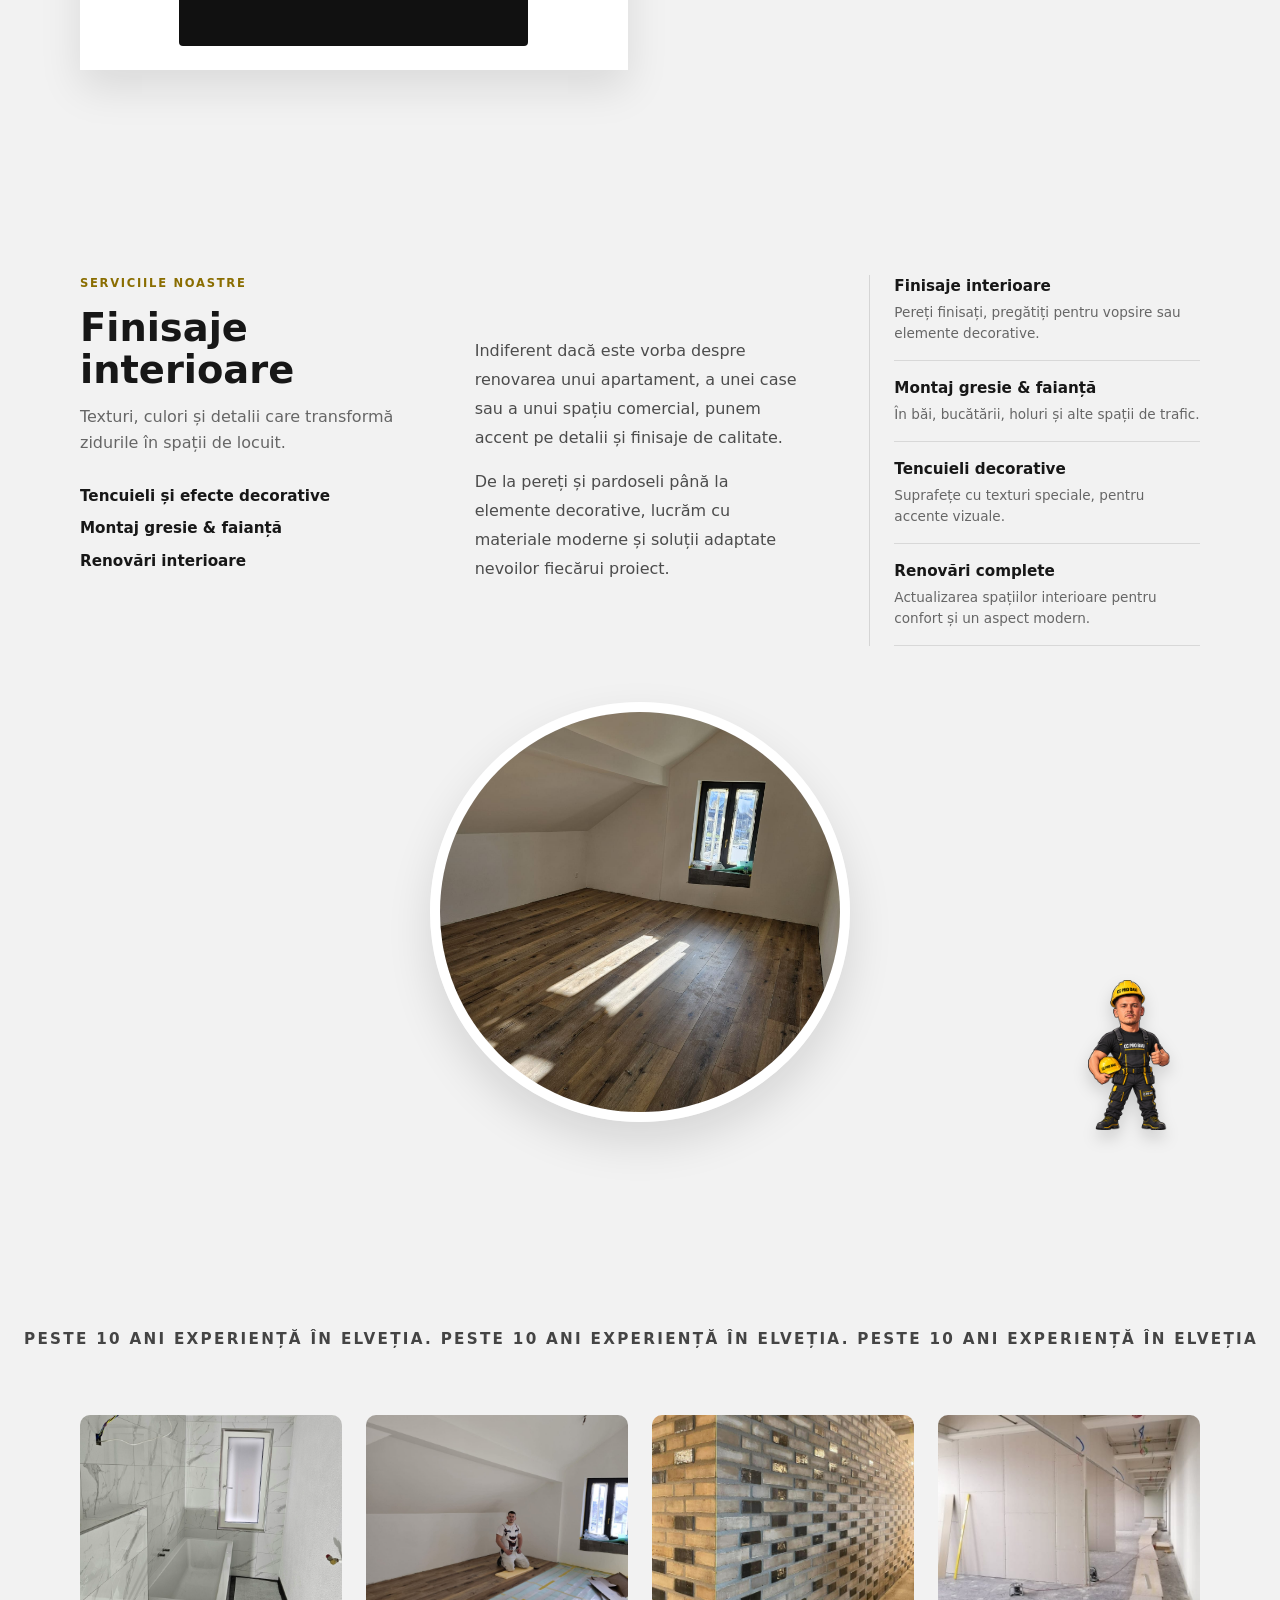
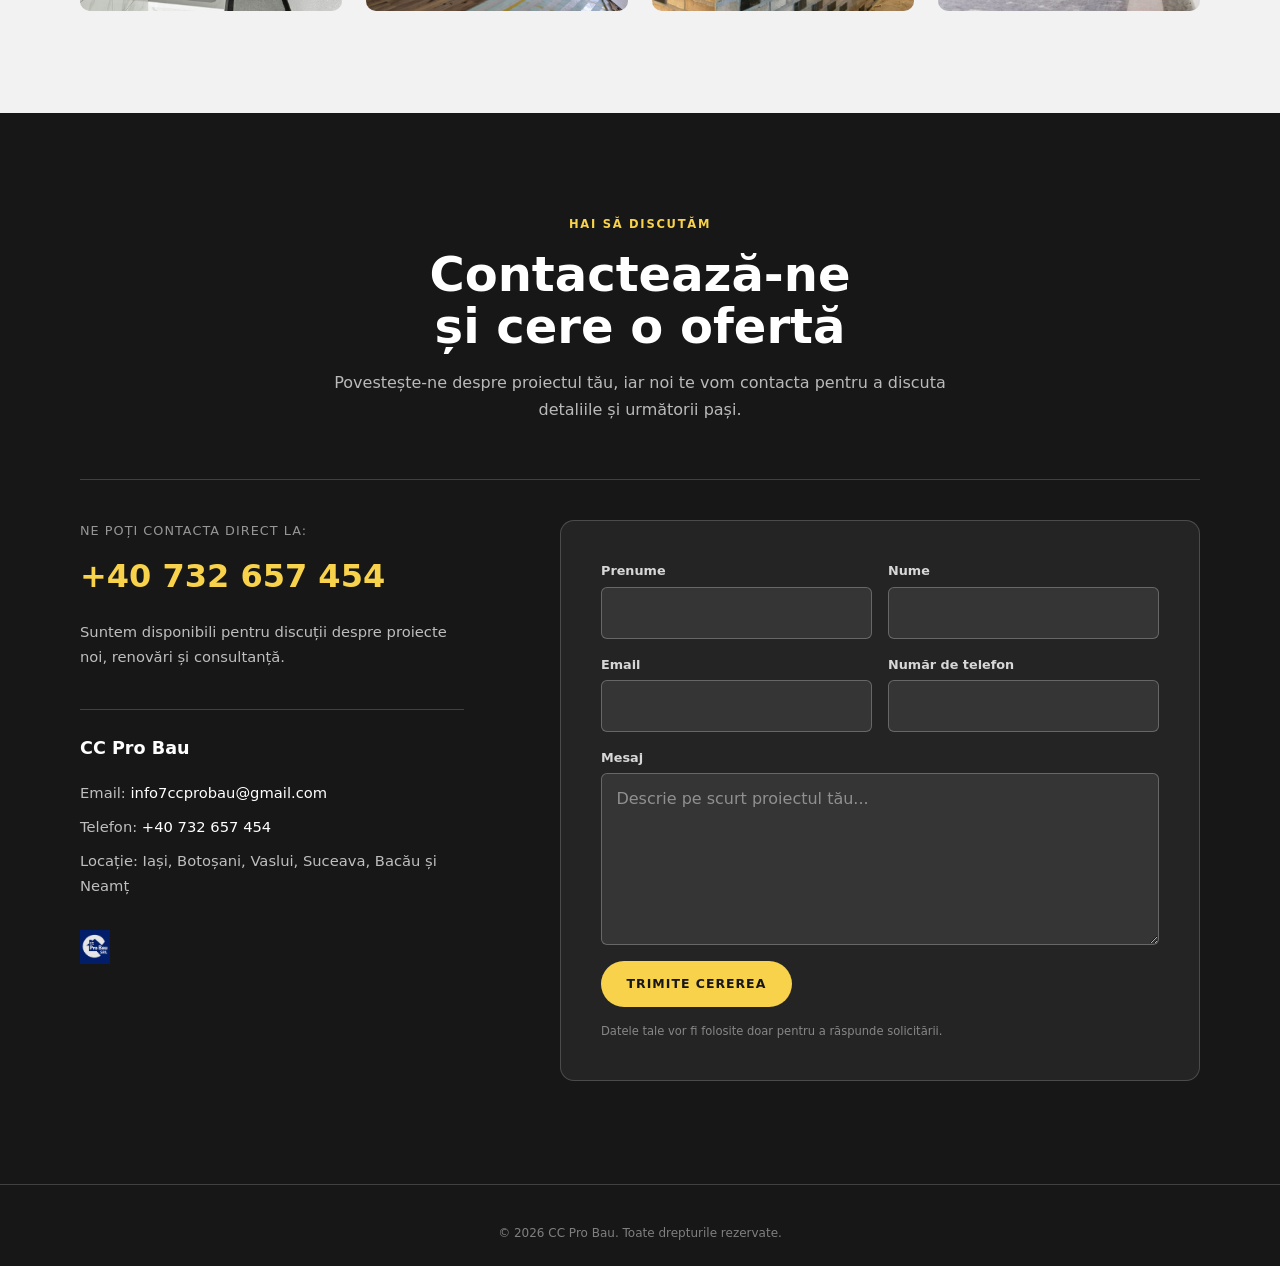
==== commit 3c03b85e: "Update index.html" ====
--- a/index.html
+++ b/index.html
@@ -24,7 +24,7 @@
     >
     <meta
         property="og:image"
-        content="https://fanania.github.io/page/meta/logo/logo_ccprobau.png"
+        content="meta/logo/logo_ccprobau.png"
     >
     <meta property="og:image:alt" content="Logo CC Pro Bau">
     <meta property="og:image:width" content="1200">
@@ -41,7 +41,7 @@
     >
     <meta
         name="twitter:image"
-        content="https://fanania.github.io/page/meta/logo/logo_ccprobau.png"
+        content="meta/logo/IMG_4029.jpeg"
     >
 </head>
 
--- a/style.css
+++ b/style.css
@@ -44,7 +44,7 @@
     scroll-margin-top: var(--header-height);
 }
 
-/* Header */
+/* HEADER */
 
 .site-header {
     position: fixed;
@@ -88,11 +88,9 @@
 .main-nav a {
     position: relative;
     padding: .5rem 0;
-
     color: var(--white);
     text-decoration: none;
     text-transform: uppercase;
-
     font-size: .78rem;
     font-weight: 600;
     letter-spacing: .08em;
@@ -104,7 +102,6 @@
     right: 0;
     bottom: 0;
     left: 0;
-
     height: 2px;
     background: var(--accent);
     content: "";
@@ -122,18 +119,16 @@
     transform: scaleX(1);
 }
 
-/* Hero */
+/* HERO */
 
 .hero {
     position: relative;
     display: flex;
     align-items: center;
     justify-content: center;
-
     min-height: 100svh;
     padding: 8rem 1.5rem 5rem;
-
-    background: url("meta/PHOTO_perete_cu_bare.jpg") center / cover;
+    background: url("meta/background/IMG_4030.jpeg") center / cover;
     color: var(--white);
 }
 
@@ -167,7 +162,7 @@
     line-height: 1.7;
 }
 
-/* Butoane */
+/* BUTOANE */
 
 .hero-button,
 .promo-button {
@@ -225,7 +220,7 @@
     }
 }
 
-/* Promo */
+/* PROMO + VIDEO DIN PAGINA PRINCIPALĂ */
 
 .promo-section {
     position: relative;
@@ -240,10 +235,8 @@
     top: 20%;
     left: 0;
     z-index: -1;
-
     width: 100%;
     overflow: hidden;
-
     color: rgba(0, 0, 0, .08);
     font-size: clamp(3rem, 9vw, 8rem);
     font-weight: 800;
@@ -273,7 +266,6 @@
     grid-template-columns: minmax(0, 1.05fr) minmax(280px, .95fr);
     align-items: center;
     gap: clamp(2rem, 6vw, 5rem);
-
     width: min(100%, var(--max-width));
     margin: auto;
 }
@@ -282,10 +274,8 @@
     display: flex;
     align-items: center;
     justify-content: center;
-
     width: 100%;
     padding: clamp(.8rem, 2vw, 1.5rem);
-
     background: var(--white);
     box-shadow: 0 18px 40px rgba(0, 0, 0, .1);
 }
@@ -295,7 +285,6 @@
     height: min(70vh, 620px);
     max-width: 100%;
     aspect-ratio: 9 / 16;
-
     background: #111;
     border-radius: 4px;
     object-fit: contain;
@@ -313,7 +302,7 @@
     line-height: 1.7;
 }
 
-/* Servicii */
+/* SERVICII */
 
 .services-section {
     padding: var(--space) 1.5rem;
@@ -324,7 +313,6 @@
     display: flex;
     flex-direction: column;
     gap: 3.5rem;
-
     width: min(100%, var(--max-width));
     margin: auto;
 }
@@ -345,7 +333,6 @@
 .section-label {
     display: block;
     margin-bottom: .9rem;
-
     color: #8a6d00;
     font-size: .72rem;
     font-weight: 800;
@@ -413,7 +400,7 @@
     line-height: 1.55;
 }
 
-/* Imagine + mascotă */
+/* IMAGINE + MASCOTĂ */
 
 .services-visual {
     position: relative;
@@ -432,10 +419,8 @@
 .services-image img {
     width: min(100%, 420px);
     aspect-ratio: 1;
-
     border: 10px solid var(--white);
     border-radius: 50%;
-
     object-fit: cover;
     box-shadow: 0 20px 45px rgba(0, 0, 0, .12);
 }
@@ -461,7 +446,7 @@
     transform: translateY(-5px) rotate(2deg);
 }
 
-/* Experiență */
+/* EXPERIENȚĂ */
 
 .experience-section {
     overflow: hidden;
@@ -479,13 +464,11 @@
 .experience-marquee-inner {
     display: inline-block;
     min-width: max-content;
-
     color: rgba(0, 0, 0, .72);
     font-size: .95rem;
     font-weight: 600;
     letter-spacing: .15em;
     text-transform: uppercase;
-
     animation: experience-scroll 30s linear infinite;
 }
 
@@ -527,11 +510,206 @@
     transform: scale(1.05);
 }
 
-/* Footer */
+/* CONTACT + FORMULAR */
+
+.contact-section {
+    padding: var(--space) 1.5rem;
+    background: var(--dark);
+    color: var(--white);
+}
+
+.contact-section-inner {
+    width: min(100%, var(--max-width));
+    margin: auto;
+}
+
+.contact-header {
+    max-width: 680px;
+    margin: 0 auto 3.5rem;
+    text-align: center;
+}
+
+.contact-header .section-label {
+    color: var(--accent);
+}
+
+.contact-header h2 {
+    margin-bottom: 1rem;
+    color: var(--white);
+    font-size: clamp(1.8rem, 4vw, 3rem);
+    line-height: 1.1;
+    text-wrap: balance;
+}
+
+.contact-header p {
+    color: rgba(255, 255, 255, .7);
+    line-height: 1.7;
+}
+
+.contact-layout {
+    display: grid;
+    grid-template-columns: minmax(240px, .75fr) minmax(0, 1.25fr);
+    align-items: start;
+    gap: clamp(2rem, 8vw, 6rem);
+    padding-top: 2.5rem;
+    border-top: 1px solid rgba(255, 255, 255, .18);
+}
+
+.contact-details {
+    color: rgba(255, 255, 255, .72);
+    font-size: .92rem;
+    line-height: 1.7;
+}
+
+.contact-label {
+    margin-bottom: .4rem;
+    color: rgba(255, 255, 255, .55);
+    font-size: .8rem;
+    letter-spacing: .08em;
+    text-transform: uppercase;
+}
+
+.contact-phone {
+    margin: .2rem 0 1rem;
+}
+
+.contact-phone a {
+    color: var(--accent);
+    font-size: clamp(1.5rem, 3vw, 2rem);
+    font-weight: 700;
+    text-decoration: none;
+}
+
+.contact-phone a:hover {
+    color: var(--white);
+}
+
+.contact-company {
+    margin-top: 2.5rem;
+    padding-top: 1.5rem;
+    border-top: 1px solid rgba(255, 255, 255, .18);
+}
+
+.contact-company h3 {
+    margin-bottom: 1rem;
+    color: var(--white);
+    font-size: 1.1rem;
+}
+
+.contact-company p {
+    margin-bottom: .55rem;
+}
+
+.contact-company a {
+    color: var(--white);
+    overflow-wrap: anywhere;
+    text-decoration: none;
+}
+
+.contact-company a:hover {
+    color: var(--accent);
+    text-decoration: underline;
+}
+
+.contact-section .footer-logo-small {
+    margin-top: 2rem;
+}
+
+.contact-section .footer-logo-small img {
+    width: auto;
+    height: 34px;
+    opacity: .9;
+}
+
+.quote-form {
+    display: flex;
+    flex-direction: column;
+    gap: 1rem;
+    padding: clamp(1.5rem, 4vw, 2.5rem);
+    border: 1px solid rgba(255, 255, 255, .18);
+    border-radius: 14px;
+    background: rgba(255, 255, 255, .06);
+}
+
+.form-row {
+    display: grid;
+    grid-template-columns: repeat(2, minmax(0, 1fr));
+    gap: 1rem;
+}
+
+.form-field {
+    display: flex;
+    flex-direction: column;
+    gap: .4rem;
+}
+
+.form-field label {
+    color: rgba(255, 255, 255, .82);
+    font-size: .8rem;
+    font-weight: 600;
+}
+
+.form-field input,
+.form-field textarea {
+    width: 100%;
+    padding: .8rem .9rem;
+    border: 1px solid rgba(255, 255, 255, .25);
+    border-radius: 6px;
+    background: rgba(255, 255, 255, .08);
+    color: var(--white);
+    font: inherit;
+    outline: none;
+    transition: border-color .2s ease, background-color .2s ease;
+}
+
+.form-field input::placeholder,
+.form-field textarea::placeholder {
+    color: rgba(255, 255, 255, .45);
+}
+
+.form-field input:focus,
+.form-field textarea:focus {
+    border-color: var(--accent);
+    background: rgba(255, 255, 255, .13);
+}
+
+.form-field textarea {
+    min-height: 140px;
+    resize: vertical;
+}
+
+.quote-submit {
+    align-self: flex-start;
+    padding: .85rem 1.6rem;
+    border: 0;
+    border-radius: 999px;
+    background: var(--accent);
+    color: var(--dark);
+    font: inherit;
+    font-size: .78rem;
+    font-weight: 700;
+    letter-spacing: .08em;
+    text-transform: uppercase;
+    cursor: pointer;
+    transition: .25s ease;
+}
+
+.quote-submit:hover {
+    background: var(--white);
+    transform: translateY(-2px);
+}
+
+.form-note {
+    color: rgba(255, 255, 255, .45);
+    font-size: .72rem;
+    line-height: 1.5;
+}
+
+/* FOOTER */
 
 .site-footer {
     position: relative;
-    padding: clamp(4rem, 8vw, 6rem) 1.5rem 1.5rem;
+    padding: 1.5rem;
     background: var(--dark);
     color: var(--white);
 }
@@ -539,20 +717,19 @@
 .site-footer::before {
     position: absolute;
     inset: 0 0 auto;
-    height: 4px;
-    background: var(--accent);
+    height: 1px;
+    background: rgba(255, 255, 255, .18);
     content: "";
 }
 
 .footer-inner {
-    width: min(100%, 1000px);
+    width: min(100%, var(--max-width));
     margin: auto;
 }
 
 .footer-title {
     max-width: 650px;
-    margin: 0 auto 3.5rem;
-
+    margin: 0 auto 3rem;
     color: var(--white);
     font-size: clamp(1.5rem, 3vw, 2.2rem);
     font-weight: 600;
@@ -561,103 +738,79 @@
     text-wrap: balance;
 }
 
-.contact-grid {
+.footer-bottom {
+    padding-top: 1rem;
+    color: rgba(255, 255, 255, .45);
+    font-size: .75rem;
+    text-align: center;
+}
+
+/* CONTACT DIN FOOTERUL GALERIEI */
+
+.site-footer .contact-grid {
     display: grid;
     grid-template-columns: minmax(0, 1.15fr) minmax(280px, .85fr);
     gap: clamp(2rem, 8vw, 6rem);
     align-items: start;
-
-    padding: 2.5rem 0;
-    border-top: 1px solid rgba(255, 255, 255, .18);
+    padding: 2rem 0;
     border-bottom: 1px solid rgba(255, 255, 255, .18);
 }
 
-.contact-left,
-.contact-right {
+.site-footer .contact-left,
+.site-footer .contact-right {
     min-width: 0;
 }
 
-.contact-left {
-    padding-right: 1rem;
-}
-
-.contact-left p,
-.contact-right p {
+.site-footer .contact-left p,
+.site-footer .contact-right p {
     color: rgba(255, 255, 255, .72);
     font-size: .92rem;
     line-height: 1.7;
 }
 
-.contact-left p:first-child {
-    margin-bottom: .3rem;
+.site-footer .contact-left p:first-child {
     color: rgba(255, 255, 255, .55);
     font-size: .8rem;
     letter-spacing: .08em;
     text-transform: uppercase;
 }
 
-.contact-phone {
+.site-footer .contact-phone {
     margin: .2rem 0 1rem;
 }
 
-.contact-phone a {
+.site-footer .contact-phone a,
+.site-footer .contact-right a {
+    color: var(--white);
+    text-decoration: none;
+}
+
+.site-footer .contact-phone a:hover,
+.site-footer .contact-right a:hover {
     color: var(--accent);
-    font-size: clamp(1.5rem, 3vw, 2rem);
-    font-weight: 700;
-    text-decoration: none;
-}
-
-.contact-phone a:hover {
-    color: var(--white);
-}
-
-.contact-right {
+    text-decoration: underline;
+}
+
+.site-footer .contact-right {
     padding-left: 2rem;
     border-left: 1px solid rgba(255, 255, 255, .18);
 }
 
-.contact-right p {
+.site-footer .contact-right p {
     margin-bottom: .65rem;
 }
 
-.contact-right p:first-child {
-    margin-bottom: 1rem;
-}
-
-.contact-right strong {
-    color: var(--white);
-    font-size: 1.1rem;
-}
-
-.contact-right a {
-    color: var(--white);
-    overflow-wrap: anywhere;
-    text-decoration: none;
-}
-
-.contact-right a:hover {
-    color: var(--accent);
-    text-decoration: underline;
-}
-
-.footer-logo-small {
+.site-footer .footer-logo-small {
     margin-top: 2rem;
 }
 
-.footer-logo-small img {
+.site-footer .footer-logo-small img {
     width: auto;
     height: 34px;
     opacity: .9;
 }
 
-.footer-bottom {
-    padding-top: 1.5rem;
-    color: rgba(255, 255, 255, .45);
-    font-size: .75rem;
-    text-align: center;
-}
-
-/* Galerie */
+/* GALERIE */
 
 .gallery-page {
     min-height: 100vh;
@@ -688,10 +841,8 @@
     justify-content: center;
     flex-wrap: wrap;
     gap: .6rem;
-
     width: min(100%, var(--max-width));
     margin: 0 auto 1.5rem;
-
     color: var(--muted);
     font-size: .85rem;
 }
@@ -700,7 +851,6 @@
     padding: .55rem .9rem;
     border: 1px solid var(--border);
     border-radius: 999px;
-
     background: var(--white);
     color: var(--dark);
     font: inherit;
@@ -720,7 +870,6 @@
     display: grid;
     grid-template-columns: repeat(3, minmax(0, 1fr));
     gap: 1rem;
-
     width: min(100%, var(--max-width));
     margin: auto;
 }
@@ -732,6 +881,7 @@
 .gallery-item {
     position: relative;
     overflow: hidden;
+    min-width: 0;
     margin: 0;
     border-radius: 10px;
     background: #ddd;
@@ -743,39 +893,6 @@
     aspect-ratio: 4 / 3;
     object-fit: cover;
     transition: transform .4s ease, filter .4s ease;
-}
-
-.gallery-item figcaption {
-    position: absolute;
-    right: 0;
-    bottom: 0;
-    left: 0;
-
-    padding: 1.2rem 1rem .9rem;
-    background: linear-gradient(to top, rgba(0, 0, 0, .78), transparent);
-
-    color: var(--white);
-    font-size: .85rem;
-    font-weight: 600;
-
-    transform: translateY(100%);
-    transition: transform .3s ease;
-}
-
-.gallery-item:hover img {
-    filter: brightness(.8);
-    transform: scale(1.05);
-}
-
-.gallery-item:hover figcaption {
-    transform: translateY(0);
-}
-
-.gallery-status {
-    grid-column: 1 / -1;
-    padding: 2rem;
-    color: var(--muted);
-    text-align: center;
 }
 
 .gallery-video-item video {
@@ -784,9 +901,101 @@
     aspect-ratio: 9 / 16;
     background: #111;
     object-fit: contain;
-}
-
-/* Tabletă */
+    cursor: zoom-in;
+}
+
+.gallery-item figcaption {
+    position: absolute;
+    right: 0;
+    bottom: 0;
+    left: 0;
+    padding: 1.2rem 1rem .9rem;
+    background: linear-gradient(to top, rgba(0, 0, 0, .78), transparent);
+    color: var(--white);
+    font-size: .85rem;
+    font-weight: 600;
+    transform: translateY(100%);
+    transition: transform .3s ease;
+}
+
+.gallery-item:hover img {
+    filter: brightness(.8);
+    transform: scale(1.05);
+}
+
+.gallery-item:hover figcaption {
+    transform: translateY(0);
+}
+
+.gallery-status {
+    grid-column: 1 / -1;
+    padding: 2rem;
+    color: var(--muted);
+    text-align: center;
+}
+
+/* MODAL VIDEO - ASCUNS INIȚIAL */
+
+.video-modal {
+    position: fixed;
+    inset: 0;
+    z-index: 9999;
+
+    display: none;
+    align-items: center;
+    justify-content: center;
+
+    padding: 1rem;
+    background: rgba(0, 0, 0, .92);
+}
+
+.video-modal.is-visible {
+    display: flex;
+}
+
+body.modal-open {
+    overflow: hidden;
+}
+
+.video-modal video {
+    display: block;
+    width: min(90vw, 420px);
+    height: min(85svh, 720px);
+    max-width: 100%;
+    aspect-ratio: 9 / 16;
+    background: #000;
+    border-radius: 8px;
+    object-fit: contain;
+}
+
+.video-modal-close {
+    position: absolute;
+    top: 1rem;
+    right: 1rem;
+    z-index: 2;
+
+    display: grid;
+    place-items: center;
+
+    width: 2.6rem;
+    height: 2.6rem;
+    padding: 0;
+    border: 0;
+    border-radius: 50%;
+
+    background: rgba(255, 255, 255, .2);
+    color: var(--white);
+    font-size: 1.8rem;
+    line-height: 1;
+    cursor: pointer;
+}
+
+.video-modal-close:hover {
+    background: var(--accent);
+    color: var(--dark);
+}
+
+/* TABLETĂ */
 
 @media (max-width: 900px) {
     .services-text {
@@ -809,10 +1018,7 @@
         border-left: 0;
     }
 
-    .experience-grid {
-        grid-template-columns: repeat(2, minmax(0, 1fr));
-    }
-
+    .experience-grid,
     .gallery-grid {
         grid-template-columns: repeat(2, minmax(0, 1fr));
     }
@@ -826,9 +1032,25 @@
         bottom: 0;
         width: 85px;
     }
-}
-
-/* Mobil */
+
+    .contact-layout {
+        grid-template-columns: 1fr;
+        gap: 2.5rem;
+    }
+
+    .site-footer .contact-grid {
+        grid-template-columns: 1fr;
+        gap: 2rem;
+    }
+
+    .site-footer .contact-right {
+        padding: 2rem 0 0;
+        border-top: 1px solid rgba(255, 255, 255, .18);
+        border-left: 0;
+    }
+}
+
+/* MOBIL */
 
 @media (max-width: 768px) {
     :root {
@@ -861,8 +1083,7 @@
         padding-top: 9rem;
     }
 
-    .promo-content,
-    .contact-grid {
+    .promo-content {
         grid-template-columns: 1fr;
     }
 
@@ -878,20 +1099,6 @@
     .promo-video-box video {
         height: min(72svh, 600px);
         max-height: 600px;
-    }
-
-    .contact-grid {
-        gap: 2.5rem;
-    }
-
-    .contact-left {
-        padding-right: 0;
-    }
-
-    .contact-right {
-        padding: 2rem 0 0;
-        border-top: 1px solid rgba(255, 255, 255, .18);
-        border-left: 0;
     }
 
     .gallery-page {
@@ -950,36 +1157,59 @@
         height: min(78svh, 560px);
     }
 
-    /* Galerie: implicit două coloane pentru imagini */
-
-    .gallery-grid,
-    .gallery-grid.gallery-grid--one-column {
+    .form-row {
+        grid-template-columns: 1fr;
+    }
+
+    .quote-form {
+        padding: 1.25rem;
+    }
+
+    .quote-submit {
+        width: 100%;
+    }
+
+    /*
+       GALERIE:
+       implicit = două coloane pentru imagini și videoclipuri
+    */
+
+    .gallery-grid:not(.gallery-grid--one-column) {
         grid-template-columns: repeat(2, minmax(0, 1fr));
         gap: .6rem;
     }
 
-    .gallery-grid .gallery-item img {
+    .gallery-grid:not(.gallery-grid--one-column) .gallery-item,
+    .gallery-grid:not(.gallery-grid--one-column) .gallery-video-item {
+        grid-column: auto !important;
+        width: 100%;
+        min-width: 0;
+    }
+
+    .gallery-grid:not(.gallery-grid--one-column) .gallery-item img,
+    .gallery-grid:not(.gallery-grid--one-column) .gallery-video-item video {
+        width: 100%;
+        height: auto;
         aspect-ratio: 1 / 1;
     }
 
-    .gallery-grid .gallery-item figcaption {
+    .gallery-grid:not(.gallery-grid--one-column) .gallery-item img {
+        object-fit: cover;
+    }
+
+    .gallery-grid:not(.gallery-grid--one-column) .gallery-video-item video {
+        background: #111;
+        object-fit: cover;
+        cursor: zoom-in;
+    }
+
+    .gallery-grid:not(.gallery-grid--one-column) .gallery-item figcaption {
         display: none;
     }
 
-    /* Videoclipurile rămân pe un singur rând */
-
-    .gallery-grid .gallery-video-item {
-        grid-column: 1 / -1;
-        width: min(100%, 260px);
-        justify-self: center;
-    }
-
-    .gallery-grid .gallery-video-item video {
-        aspect-ratio: 9 / 16;
-        max-height: 75svh;
-    }
-
-    /* Butonul O coloană */
+    /*
+       Butonul „O coloană”
+    */
 
     .gallery-grid.gallery-grid--one-column {
         grid-template-columns: 1fr;
@@ -1001,10 +1231,21 @@
     .gallery-grid.gallery-grid--one-column .gallery-video-item {
         width: 100%;
         max-width: 360px;
-    }
-}
-
-/* Accesibilitate */
+        justify-self: center;
+    }
+
+    .gallery-grid.gallery-grid--one-column .gallery-video-item video {
+        aspect-ratio: 9 / 16;
+        object-fit: contain;
+    }
+
+    .video-modal video {
+        width: min(90vw, 360px);
+        height: min(82svh, 620px);
+    }
+}
+
+/* ACCESIBILITATE */
 
 :focus-visible {
     outline: 3px solid var(--accent);
@@ -1024,140 +1265,3 @@
         transition-duration: .01ms !important;
     }
 }
-
-/* FORMULAR IN CONTACT */
-
-.contact-right h3,
-.quote-contact-intro h3 {
-    margin-bottom: 1rem;
-    color: var(--white);
-    font-size: 1.2rem;
-}
-
-.quote-contact {
-    display: grid;
-    grid-template-columns: minmax(220px, .7fr) minmax(0, 1.3fr);
-    gap: clamp(2rem, 7vw, 5rem);
-    align-items: start;
-
-    margin-top: 3rem;
-    padding-top: 3rem;
-    border-top: 1px solid rgba(255, 255, 255, .18);
-}
-
-.quote-contact-intro .section-label {
-    color: var(--accent);
-}
-
-.quote-contact-intro p {
-    max-width: 300px;
-    color: rgba(255, 255, 255, .68);
-    line-height: 1.7;
-}
-
-.quote-form {
-    display: flex;
-    flex-direction: column;
-    gap: 1rem;
-}
-
-.form-row {
-    display: grid;
-    grid-template-columns: repeat(2, minmax(0, 1fr));
-    gap: 1rem;
-}
-
-.form-field {
-    display: flex;
-    flex-direction: column;
-    gap: .4rem;
-}
-
-.form-field label {
-    color: rgba(255, 255, 255, .8);
-    font-size: .8rem;
-    font-weight: 600;
-}
-
-.form-field input,
-.form-field textarea {
-    width: 100%;
-    padding: .8rem .9rem;
-    border: 1px solid rgba(255, 255, 255, .25);
-    border-radius: 6px;
-
-    background: rgba(255, 255, 255, .08);
-    color: var(--white);
-    font: inherit;
-    outline: none;
-
-    transition: border-color .2s ease, background-color .2s ease;
-}
-
-.form-field input::placeholder,
-.form-field textarea::placeholder {
-    color: rgba(255, 255, 255, .45);
-}
-
-.form-field input:focus,
-.form-field textarea:focus {
-    border-color: var(--accent);
-    background: rgba(255, 255, 255, .13);
-}
-
-.form-field textarea {
-    min-height: 130px;
-    resize: vertical;
-}
-
-.quote-submit {
-    align-self: flex-start;
-
-    padding: .85rem 1.6rem;
-    border: 0;
-    border-radius: 999px;
-
-    background: var(--accent);
-    color: var(--dark);
-
-    font: inherit;
-    font-size: .78rem;
-    font-weight: 700;
-    letter-spacing: .08em;
-    text-transform: uppercase;
-
-    cursor: pointer;
-    transition: .25s ease;
-}
-
-.quote-submit:hover {
-    background: var(--white);
-    transform: translateY(-2px);
-}
-
-.form-note {
-    color: rgba(255, 255, 255, .45);
-    font-size: .72rem;
-    line-height: 1.5;
-}
-
-@media (max-width: 768px) {
-    .quote-contact {
-        grid-template-columns: 1fr;
-        gap: 2rem;
-    }
-
-    .quote-contact-intro p {
-        max-width: 600px;
-    }
-}
-
-@media (max-width: 520px) {
-    .form-row {
-        grid-template-columns: 1fr;
-    }
-
-    .quote-submit {
-        width: 100%;
-    }
-}
